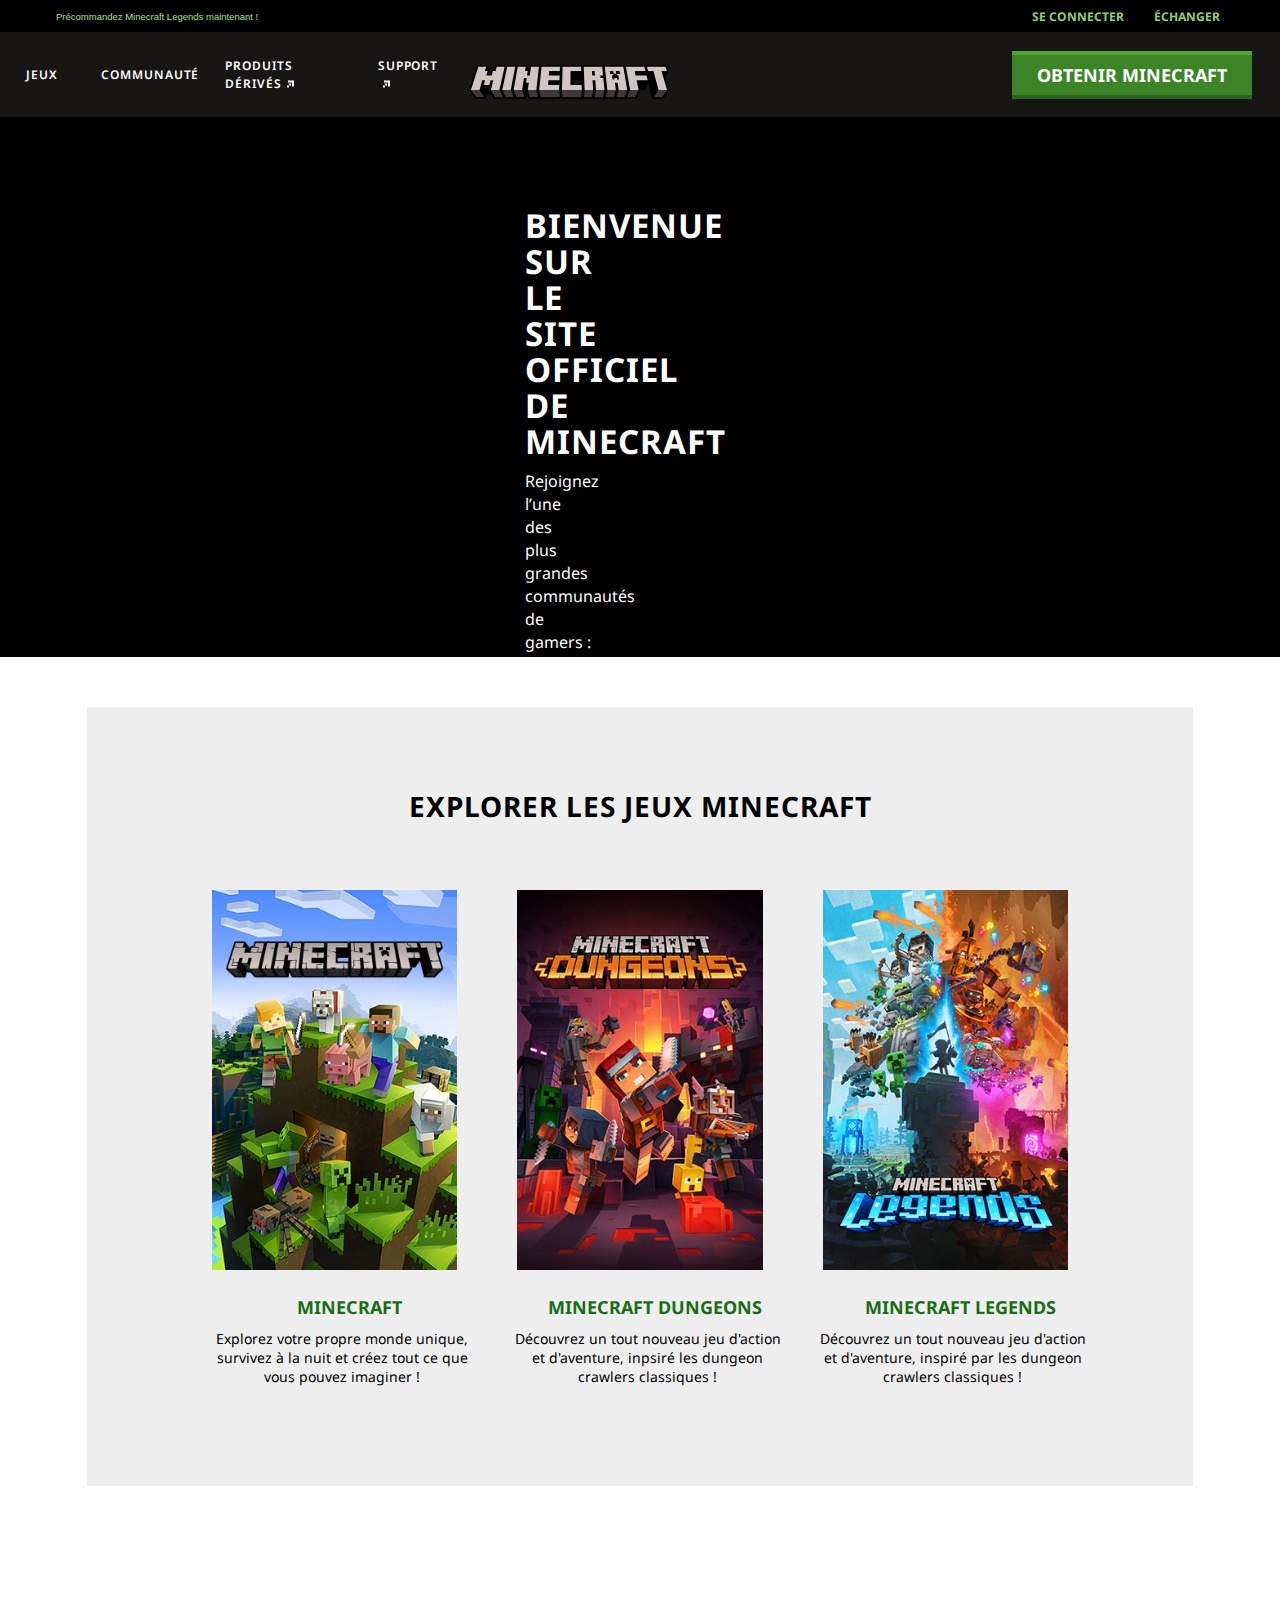
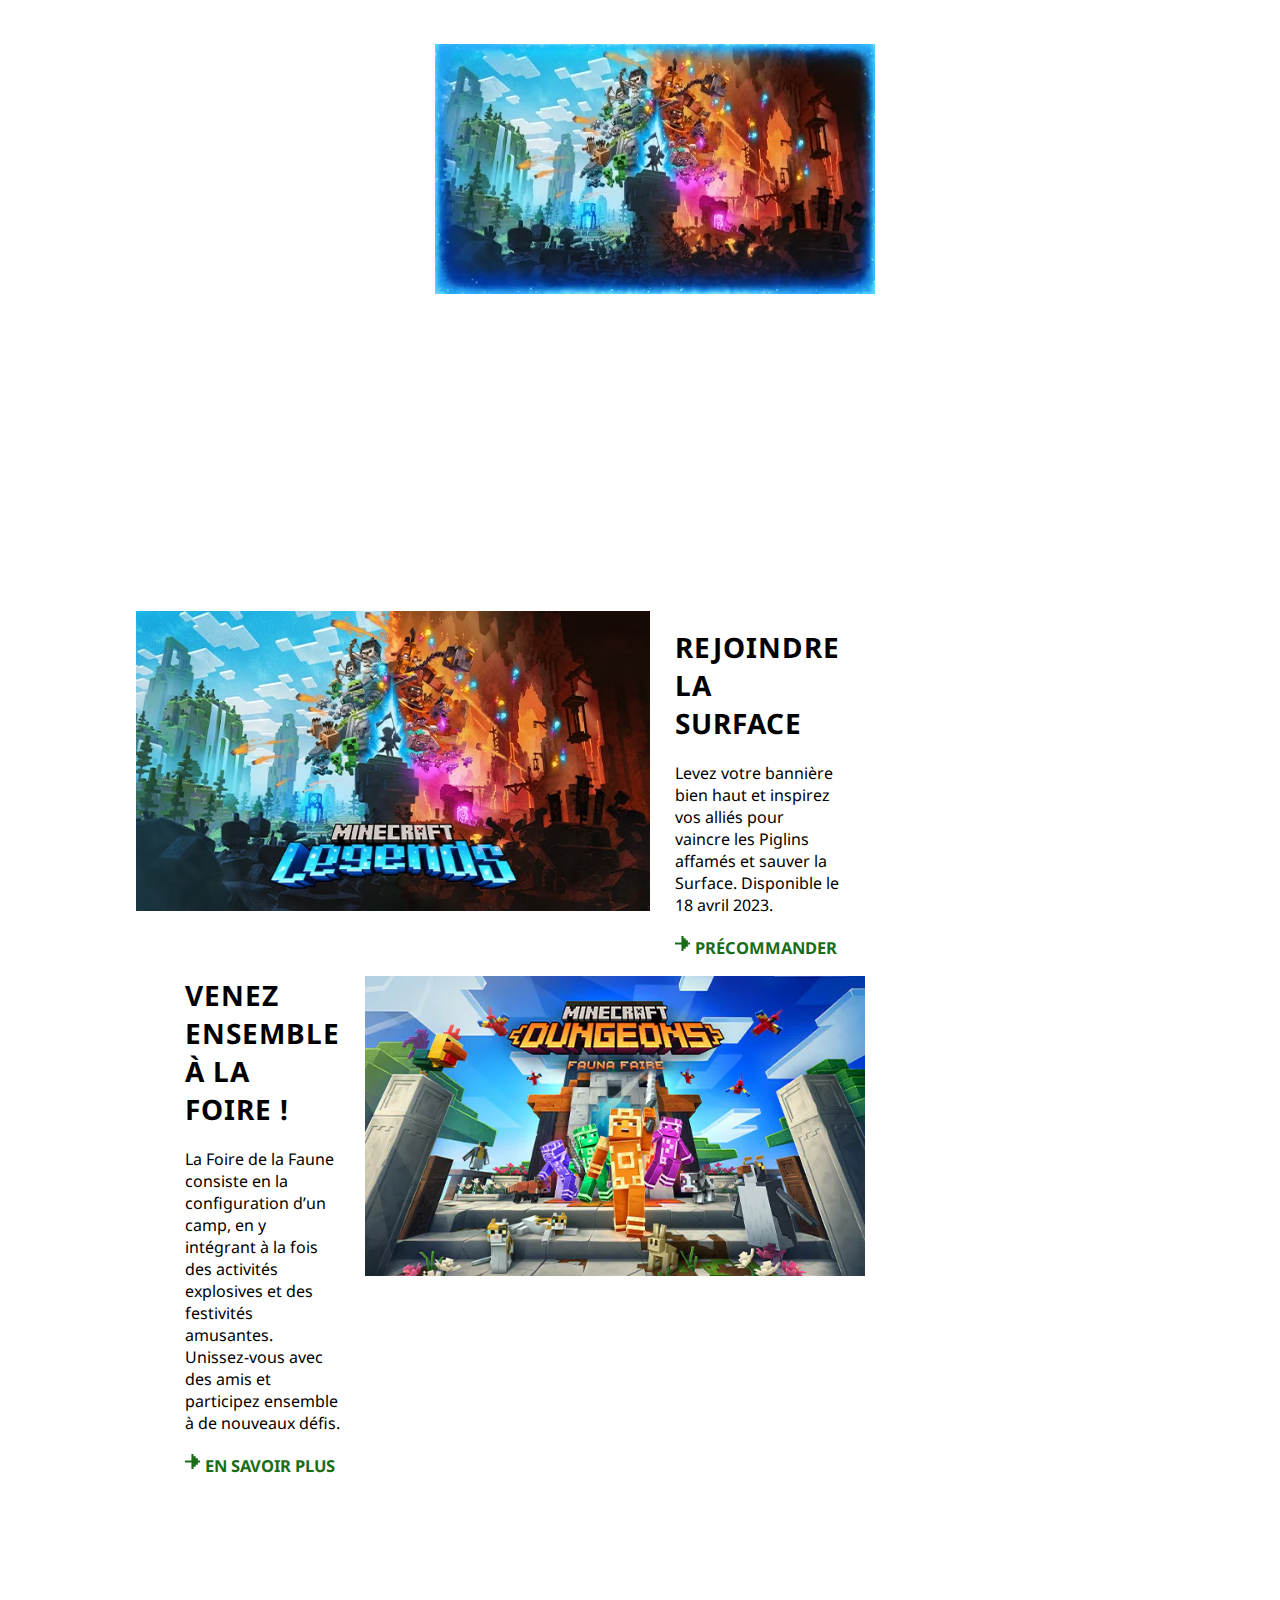
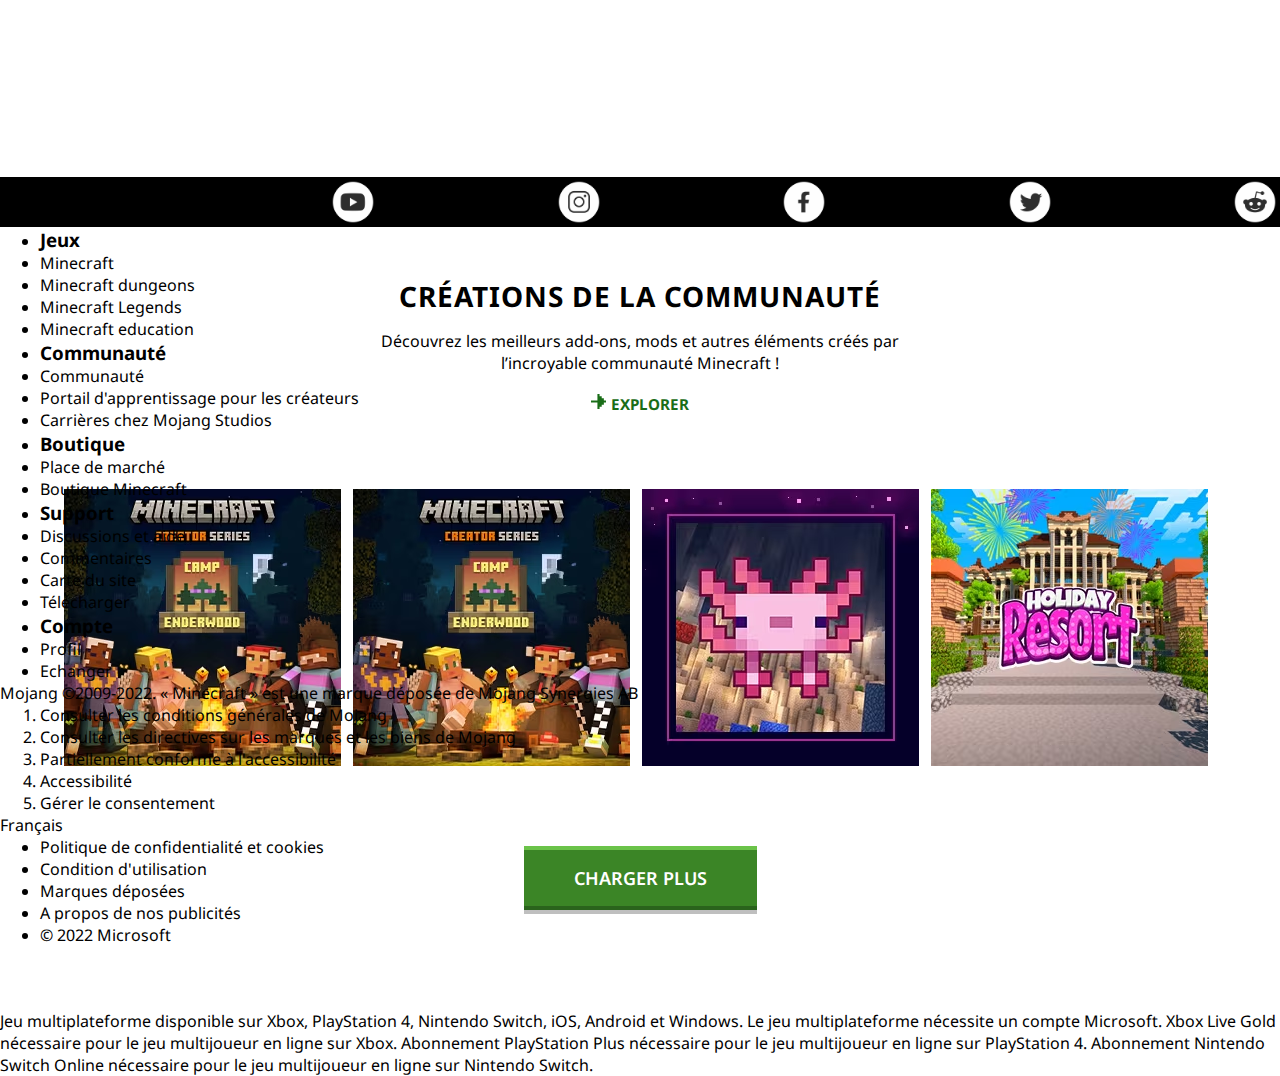
==== index.html @ 2c9afdef "setion5finish" ====
<!DOCTYPE html>

<html lang="fr">
    <head>
        <meta charset="utf-8">
        <meta http-equiv="X-UA-Compatible" content="IE=edge,chrome=1"/>
        <meta name="viewport" content="width=device-width, initial-scale=1">
        <title>Site officiel | Minecraft</title>
        <link href="index.css" rel="stylesheet">
        <link rel="preconnect" href="https://fonts.googleapis.com">
        <link rel="preconnect" href="https://fonts.gstatic.com" crossorigin>
        <link href="https://fonts.googleapis.com/css2?family=Noto+Sans:wght@400;500;600;700;800;900&display=swap" rel="stylesheet">
    </head>

    <body>
        <header>
            <div>
                <span><a href="https://www.minecraft.net/fr-fr/store/legends-standard-edition">Précommandez Minecraft Legends maintenant !</a></span>
                <ul>
                    <li><a href ="https://www.minecraft.net/fr-fr/login">se connecter</a></li>
                    <li><a href="https://www.minecraft.net/fr-fr/redeem">échanger</a></li>
                </ul>
            </div>

            <nav>
                <ul>
                    <li>jeux</li>
                    <li><a href="https://www.minecraft.net/fr-fr/community">communauté</a></li>
                    <li><a href="https://shop.minecraft.net/">produits dérivés<img alt="link_icon" src="icones_reseaux/nav-link-icon.svg"></a></li>
                    <li><a href="https://help.minecraft.net/">support<img alt="link_icon" src="icones_reseaux/nav-link-icon.svg"></a></li>
                </ul>

                <span><a href="https://www.minecraft.net/fr-fr"><img src="img site minecraft/logo_minecraft.svg" alt="Logo minecraft"></a></span>

                <div><a href="https://www.minecraft.net/fr-fr/get-minecraft"><button>obtenir minecraft</button></a></div>
            </nav>
        </header>


        <main>
            <section>
                <article>
                    <p><h1>bienvenue sur le site officiel de minecraft</h1>Rejoignez l’une des plus grandes communautés de gamers : tenez-vous au courant des dernières actualités et découvrez de nouveaux jeux ainsi que de nouveaux modes de jeu.</br> Commencez à construire votre propre monde sans plus attendre !</p>
                    <div><a href="https://www.minecraft.net/fr-fr/get-minecraft"><button>obtenir minecraft</button></a></div>
                </article>
            </section>

            <section>
                <article>
                    <h1>explorer les jeux minecraft</h1>
                    <span>
                        <div>
                            <a href="https://www.minecraft.net/fr-fr/about-minecraft"><img src="img site minecraft/Games_Subnav_Minecraft-300x465.jpg" alt="image minecraft"/>minecraft</a>
                            <p>Explorez votre propre monde unique, survivez à la nuit et créez tout ce que vous pouvez imaginer !</p>
                        </div>
                        <div>
                            <a href="https://www.minecraft.net/fr-fr/about-dungeons"><img src="img site minecraft/games_subnav_dungeona-300x465.jpg" alt="image minecraft dungeons"/>minecraft dungeons</a>
                            <p>Découvrez un tout nouveau jeu d'action et d'aventure, inpsiré les dungeon crawlers classiques !</p>
                        </div>
                        <div>
                            <a href="https://www.minecraft.net/fr-fr/about-legends"><img src="img site minecraft/MCL_Games_Subnav_Legends_300x465.webp" alt="image minecraft legend"/>minecraft legends</a>
                            <p>Découvrez un tout nouveau jeu d'action et d'aventure, inspiré par les dungeon crawlers classiques !</p>
                        </div>
                    </span>
                </article>
            </section>

            <section>
                <article>
                    <h1>nouvelles les plus récentes</h1>
                        <div>
                            <a href="https://www.minecraft.net/en-us/article/minecraft-legends-official-release-date"><span><img src="img site minecraft/MinecraftLegends.avif" alt="image minecraft legend"/></span>minecraft legends</br> official release date</a>
                            <p>Coming to multiple platforms on April 18</p>
                        </div>
                </article>
            </section>

            <section>
                <article>
                    <div>
                        <img src="img site minecraft/MC-Homepage_Media-Block-0_MC-Legends_600x360.avif" alt="image minecraft legend"/>
                        <span>
                            <h1>Rejoindre la surface</h1>
                            <p>Levez votre bannière bien haut et inspirez vos alliés pour vaincre les Piglins affamés et sauver la Surface. Disponible le 18 avril 2023.</p>
                            <a href="https://www.minecraft.net/store/legends-standard-edition"><img alt="link_arrow" src="img site minecraft/link-arrow.svg"><h2>Précommander</h2></a>
                        </span>
                    </div>
                    <div>
                        <span>
                            <h1>venez ensemble à la foire !</h1>
                            <p>La Foire de la Faune consiste en la configuration d’un camp, en y intégrant à la fois des activités explosives et des festivités amusantes. Unissez-vous avec des amis et participez ensemble à de nouveaux défis.</p>
                            <a href="https://www.minecraft.net/fr-fr/dungeons/seasonal-adventures/fauna-faire"><img alt="link_arrow" src="img site minecraft/link-arrow.svg"><h2>en savoir plus</h2></a> 
                        </span>
                        <img src="img site minecraft/foire_de_faune.webp" alt="image minecraft foire de faune"/>
                    </div>
                </article>
            </section>

            <section>
                <article>
                    <div>
                        <h1>créations de la communauté</h1>
                        <p>Découvrez les meilleurs add-ons, mods et autres éléments créés par</br> l’incroyable communauté Minecraft !</p>
                        <a href="https://www.minecraft.net/fr-fr/community"><img alt="link_arrow" src="img site minecraft/link-arrow.svg"><h3>explorer</h3></a>
                    </div>
                    <span>
                        <a href="https://www.minecraft.net/fr-fr/article/welcome-camp-enderwood"><img src="img site minecraft/Minecraft_Camp Enderwood_.net_277x277.avif" alt="image mineacraft camp enderwood"/></a>
                        <a href="https://www.minecraft.net/fr-fr/article/welcome-camp-enderwood"><img src="img site minecraft/Minecraft_Camp Enderwood_.net_277x277.avif" alt="image minecraft camp enderwood"/></a>
                        <a href="https://www.minecraft.net/fr-fr/article/java-realms-fighting-words"><img src="img site minecraft/java_realms_january23_277x277.avif" alt="image minecraft axolotl adventures"/></a>
                        <a href="https://www.minecraft.net/fr-fr/article/minecraft-preview-1-19-70-20"><img src="img site minecraft/holiday_resort.avif" alt="image minecraft preview 1.19.70.20"/></a>
                    </span>
                    <button>charger plus</button>
                    <p>Jeu multiplateforme disponible sur Xbox, PlayStation 4, Nintendo Switch, iOS, Android et Windows. Le jeu multiplateforme nécessite un compte Microsoft. Xbox Live Gold nécessaire pour le jeu multijoueur en ligne sur Xbox. Abonnement PlayStation Plus nécessaire pour le jeu multijoueur en ligne sur PlayStation 4. Abonnement Nintendo Switch Online nécessaire pour le jeu multijoueur en ligne sur Nintendo Switch.</p>
                </article>
            </section>
        </main>

        <footer>
            <section>
                <h3>suivre minecraft</h3>
                <a href="https://www.youtube.com/minecraft"><img src="icones_reseaux/youtube_logo_icon_189266.png" alt="icone youtube"></a>
                <a href="https://www.instagram.com/minecraft/"><img src="icones_reseaux/instagram_logo_icon_189247.png" alt="icone instagram"></a>
                <a href="https://www.facebook.com/minecraft/"><img src="icones_reseaux/facebook_logo_icon_189262.png" alt="icone facebook"></a>
                <a href="https://twitter.com/Minecraft"><img src="icones_reseaux/twitter_logo_icon_189259.png" alt="icone twitter"></a>
                <a href="https://www.reddit.com/r/Minecraft/"><img src="icones_reseaux/reddit_logo_icon_189265.png" alt="icone reddit"></a>
            </section>
            
        
            <section>
                <ul>
                    <li><h3>Jeux</h3></li>
                    <li>Minecraft</li>
                    <li>Minecraft dungeons</li>
                    <li>Minecraft Legends</li>
                    <li>Minecraft education</li>
                </ul>
                <ul>
                    <li><h3>Communauté</h3></li>
                    <li>Communauté</li>
                    <li>Portail d'apprentissage pour les créateurs</li>
                    <li>Carrières chez Mojang Studios</li>
                </ul>
                <ul>
                    <li><h3>Boutique</h3></li>
                    <li>Place de marché</li>
                    <li>Boutique Minecraft</li>
                </ul>
                <ul>
                    <li><h3>Support</h3></li>
                    <li>Discussions et aide</li>
                    <li>Commentaires</li>
                    <li>Carte du site</li>
                    <li>Télécharger</li>
                </ul>
                <ul>
                    <li><h3>Compte</h3></li>
                    <li>Profil</li>
                    <li>Echanger</li>
                </ul>

                <span>
                    <p>Mojang ©2009-2022. « Minecraft » est une marque déposée de Mojang Synergies AB</p>
                    <ol>
                        <li>Consulter les conditions générales de Mojang</li>
                        <li>Consulter les directives sur les marques et les biens de Mojang</li>
                        <li>Partiellement conforme à l'accessibilité</li>
                        <li>Accessibilité</li>
                        <li>Gérer le consentement</li>
                    </ol>
                </span>
            </section>

        
            <section>
                <p>Français</p>
                <ul>
                    <li>Politique de confidentialité et cookies</li>
                    <li>Condition d'utilisation</li>
                    <li>Marques déposées</li>
                </ul>
                <ul>
                    <li>A propos de nos publicités</li>
                    <li>© 2022 Microsoft</li>
                </ul>
            </section>

        </footer>
    </body>
</html>

<!--rajouter un favicon (petite image à coter du nom de la page)
police caractère Noto Sans meduim 500
-->
---- index.css ----
* {
    font-family: 'Noto Sans', sans-serif;
    margin: initial;
}

header {
    display: flex;
    flex-direction: column;
}

header > div {
    background-color: black;
    display:flex;
    flex-direction: row;
    justify-content: space-between;
    align-content: center;
    align-items: center;
    height: 32px;  /*de base c'est 35px voir 36.2778px*/
    /*position: fixed;*/
}

header > div > span, header > div > span > a {
    display: flex;
    justify-content: left;
    align-items: center;
    align-content: center;
    margin-left: 28px;
    color: #a0e081;
    text-decoration: none;
    font-size: 9.5px; /*de base c'est 11px */
    font-family: Helvetica Neue ,Helvetica,Arial,sans-serif;
    font-weight: 400;
    letter-spacing: 1.5;
    line-height: initial;
}

header > div > span:hover, header > div > span > a:hover {
    color: white;
    text-decoration: underline;
}

header > div > ul,  header > div > ul > li a {
    color: #93cd76;
    list-style-type: none;
    text-transform: uppercase;
    align-content: center;
    align-items: center;
    display:flex;
    flex-direction: row;
    justify-content: space-between;
    height: 30px;
    padding-right: 30px;
    font-size: .75rem;
    font-weight: 700;
    text-decoration: none;
}

header > div > ul:hover,  header > div > ul > li a:hover {
    color: white
}

header > div > ul > li > a:visited {
    color: #93cd76;
} 



header > nav {
    background-color:#171615;
    display: flex;
    flex-direction: row;
    justify-content: space-between;
    height: 85px;
} 

/*header > nav, header > nav > ul > li, header > nav > span, header > nav > a {      
    position: sticky;
    top: 0px;
    left: 0px;
    right: 0px;

}  */

header > nav > ul, header > nav > ul > li {
    color:white;
    list-style-type: none;
    text-transform: uppercase;
    text-decoration: none;
    display: flex;
    justify-content: flex-start;
    align-items: center;
    align-content: center;
    flex-wrap: nowrap;
    padding-right: 13px;
    padding-left: 13px;
    font-size: 12px;
    font-weight: 600;
    letter-spacing: 0.96px;
    line-height: 18px;
}

header > nav > ul > li > a > img {
    margin-left: 5px;
}

header > nav > ul > li > a,  header > nav > ul > li > a:visited {
    text-decoration: none;
    color: white;
}

header > nav > ul >li:first-of-type {
    padding-right: 30px;
}

header > nav > span > a > img {
    width: 200px;              
    height: 100px;
    display: flex;
    justify-content: center;
    align-items: center;
    align-content: center;
    padding-right: 330px;
}  

header > nav > div {
    color: white ;
    display: flex;
    align-items: center;
    align-content: center;
    justify-content: flex-end;
    text-decoration: none;
    padding-right: 13px;
    padding-left: 13px;
}

header > nav > div > a  {
    text-decoration: none;
}

header > nav > div > a > button {
    display: flex;
    justify-content: center;
    align-items: center;
    text-align: center;
    white-space: nowrap;
    background-color: #3c8527;
    box-shadow: inset 0 4px #52a535, inset 0 -4px #2a631c;
    height: 3rem;
    width: 15rem;
    border: 0px;
    margin-right: 15px;
    color: white;
    text-transform: uppercase;
    font-weight: 700;
    font-size: 18px;
    line-height: 1.25rem;
}

header > nav > div > a > button:hover {
    background-color: #2a641c;
    cursor: pointer;
}

header > nav > div > a:visited {
    color: white;
    text-decoration: none;
} 





main > section:nth-of-type(1) {
    background-image: url(https://www.minecraft.net/content/dam/minecraft/home/home-hero-1200x600.jpg);
    background-position: top;
    background-repeat: no-repeat;  
    background-color: black;
    background-size: 1080px;   
    height: 540px;
    display: flex;
    flex-direction: column;
    justify-content: flex-start;
    align-content: center;
    text-align: left;
    color: white;
}

main > section:nth-of-type(1) > article > h1 {
    text-transform: uppercase;
    font-size: 33px;    /*de base 36px*/
    font-weight: 700;
    line-height: 36px;    /*de base 35 px*/
    padding-bottom: 10px;  /*de base 15px */
    letter-spacing: 1px;
}

main > section:nth-of-type(1) > article > p {
    color: white;
    font-size: 18px;
    padding-bottom: 13px; /*de base 20 */
}

main > section:nth-of-type(1) > article > div {
    text-decoration: none;
    padding-top: 30px;
    color: white;
} 

main > section:nth-of-type(1) > article > div > a > button, main > section:nth-of-type(5) > article > button {
    background-color: #3b8526;
    box-shadow: inset 0 4px #6bc349, inset 0 -4px #2a631c, 0 4px rgb(0 0 0 / 25%); 
    color: white;
    border: 0;
    text-transform: uppercase;
    font-size: large;
    font-weight: 600;
    line-height: 3;
    padding: 5px 50px;
}

main > section:nth-of-type(1) > article > div > a > button:hover, main > section:nth-of-type(5) > article > button:hover {
    background-color: #171615;
    transition: all .25s, opacity .75s .5s;
    box-shadow: inset 0 0 0 2px #1157be;
    /*border: outset 1.5px white;*/
    background-image: linear-gradient(#3d3938,#171615);
    cursor: pointer;
}

main > section:nth-of-type(1) > article > div > a:visited, main > section:nth-of-type(1) > article > div > a > button:visited, main > section:nth-of-type(5) > article > button, main > section:nth-of-type(5) > article > button:visited {
    color: white;
    text-decoration: none;
}






main > section:nth-of-type(2) {
    background-image: url(https://www.minecraft.net/content/dam/minecraft/backgrounds/bg-wool-dark.png);
    background-repeat: repeat;
    padding: 50px 250px 0px 250px;
    display: flex;
    justify-content: center;
}

main > section:nth-of-type(2) > article {
    background-color: #eee;
    display: flex;
    flex-direction: column;
    justify-content: center;
    align-items: center;
    align-content: center;
    padding: 80px 50px 55px 50px;
    width: 1050px;
}

main > section:nth-of-type(2) > article > h1 {
    display: flex;
    justify-content: flex-start;
    text-transform: uppercase;
    align-items: flex-start;
    font-size: 28px;
    font-weight: 700;
    letter-spacing: 1px;
} 

main > section:nth-of-type(2) > article > span > div > a {
    padding-top: 20px;
    padding-left: 30px;
    text-transform: uppercase;
    font-size: 18px;
    font-weight: 700;
    color: #196d17;
    display: flex;
    flex-direction: column;
    text-align: center;
    text-decoration: none;
    justify-content: center;
}

main > section:nth-of-type(2) > article > span > div > a:hover {
    color: black;
}

main > section:nth-of-type(2) > article > span > div > a:visited {
    text-decoration: none;
}





main > section:nth-of-type(3) {
    background-image: url(https://www.minecraft.net/content/dam/minecraft/backgrounds/bg-wool-dark.png);
    background-repeat: repeat;
    height: 575px;
}           

main > section:nth-of-type(3) > article {
    display: flex;
    flex-direction: column;
    justify-content: center;
    align-items: center;
    align-content: center;
    padding-top: 50px
}

main > section:nth-of-type(3) > article > h1 {
    display: flex;
    justify-content: center;
    text-transform: uppercase;
    align-items: center;
    font-size: 28px;
    font-weight: 700;
    letter-spacing: 1px;
    color: white;
    padding-bottom: 50px;
}

main > section:nth-of-type(3) > article > div > a > img {
    padding-bottom: 25px;
    padding-right: 30px;
} 

main > section:nth-of-type(3) > article > div > p {
    font-size: 20px;
    text-align: center;
    padding-right: 10px;
    padding-left: 25px;
    padding-top: 10px;
    color: white;
}

main > section:nth-of-type(3) > article > div > a {
    padding-top: 20px;
    padding-left: 30px;
    text-transform: uppercase;
    font-size: 18px;
    font-weight: 700;
    color: white;
    display: flex;
    flex-direction: column;
    text-align: center;
    text-decoration: none;
    justify-content: center;
}

main > section:nth-of-type(3) > article > div > a > span > img:hover {
    border: solid 3px #2a631c;
    /*toujours le problème de la bordure qu ibouge l'image*/

} 






main > section:nth-of-type(4) {
    background-image: url(https://www.minecraft.net/etc.clientlibs/minecraft/clientlibs/main/resources/img/feature-content/trans-top-darkwool.png), url(https://www.minecraft.net/etc.clientlibs/minecraft/clientlibs/main/resources/img/feature-content/trans-bottom-darkwool.png), url(https://www.minecraft.net/etc.clientlibs/minecraft/clientlibs/main/resources/img/feature-content/bg-wool-light.png);
    background-repeat: repeat-x, repeat-x, repeat;
    background-position: top, bottom, top;  
    padding: 150px 300px 150px 300px; 
}

main > section:nth-of-type(4) > article {
    display: flex;
    flex-direction: column;
    justify-content: center;
    padding-left: 115px;
    padding-right: 115px;
}

main > section:nth-of-type(4) > article > div {
    display: flex;
    flex-direction: row;
    justify-content: flex-end;
    align-content: center;
}

main > section:nth-of-type(4) > article > div > img {
    height: 300px;
    padding-bottom: 65px;
}

main > section:nth-of-type(4) > article > div > span {
    display: flex;
    flex-direction: column;
    justify-content: center;
    align-content: center;
    padding-right: 25px;
    padding-left: 25px;
}

main >section:nth-of-type(4) > article > div > span > h1 {
    font-size: 28px;
    font-weight: 700;
    letter-spacing: 1px;
    text-transform: uppercase;
    padding-bottom: 20px;
}

main > section:nth-of-type(4) > article > div > span > a, main > section:nth-of-type(4) > article > div > span > a:visited {
    text-transform: uppercase;
    font-size: 11px;
    font-weight: 700;
    color: #196d17;
    padding-top: 20px;
    text-decoration: none;
    display: flex;
    flex-wrap: nowrap;
}

main > section:nth-of-type(4) > article > div > span > a > img {
    height: 15px;
    margin-right: 5px;
}






main > section:nth-of-type(5) {
    background-image: url(https://www.minecraft.net/content/dam/minecraft/backgrounds/bg-wool-dark.png);
    background-repeat: repeat-x;
    background-position: top;
    height: 150px;
}

main > section:nth-of-type(5) > article, main > section:nth-of-type(5) > article > div {
    padding-top: 100px;
    display: flex;
    flex-direction: column;
    justify-content: center;
    align-items: center;
    align-content: center;
}

main > section:nth-of-type(5) > article > div > h1 {
    font-size: 28px;
    font-weight: 700;
    letter-spacing: 1px;
    text-transform: uppercase;
    padding-bottom: 15px;
    padding-top: 50px;
}

main > section:nth-of-type(5) > article > div > p {
    display: flex;
    flex-wrap: wrap;
    justify-content: center;
    text-align: center;
}

main > section:nth-of-type(5) > article > div > a > img {
    height: 15px;
    margin-right: 5px;
}

main > section:nth-of-type(5) > article > div > a, main > section:nth-of-type(4) > article > div > span > a:visited {
    text-transform: uppercase;
    font-size: 13px;
    font-weight: 700;
    color: #196d17;
    padding-top: 20px;
    text-decoration: none;
    display: flex;
    flex-wrap: nowrap;
    padding-bottom: 75px;
}

main > section:nth-of-type(5) > article > span > a, main > section:nth-of-type(5) > article > span > a > img {
    padding-right: 4px;
    padding-bottom: 75px;
}

main > section:nth-of-type(5) > article > p {
    padding-top: 100px;
}






footer {
    display: flex;
    flex-direction: column;
    justify-content: flex-end;
    position: relative;
    top: 0;
    bottom: 0;
    left: 0;
}

footer > section:nth-of-type(1) {
    background-color: black;
    display:flex;
    flex-direction: row;
    justify-content: space-between;
    align-content: center;
    align-items: center;
    height: 50px;
}


footer > section:nth-of-type(1) > a, footer > section:nth-of-type(1) > a > img {
    height: 50px;
}


@media screen {
    main > section:nth-of-type(1) > article {
        padding: 78px 925px 50px 525px;   /*remettre à l'afpa padding-right 980px padding-left450*/
        line-height: 23px;  /*de base 26px interline du paragraphe*/
    }
}

@media (max-width: 960px) {
    main > section:nth-of-type(1) > article { /*demi-écran pc*/
        padding: 85px 200px 50px 80px;
        line-height: 23px;  /*de base 26px interline du paragraphe*/
    }
}

@media screen {
    main > section:nth-of-type(2) > article > span {
        display: flex;
        flex-direction: row;
        flex-wrap: nowrap;
        align-content: center;
        align-items: baseline;
        padding: 45px
    }
    main > section:nth-of-type(2) > article > span > div > a > img {
        height: 380px;
        width: auto;
        padding-bottom: 25px;
        padding-right: 30px;
    } 
    main > section:nth-of-type(2) > article > span > div > p {
        font-size: 14px;
        text-align: center;
        padding-right: 10px;
        padding-left: 25px;
        padding-top: 10px;
    }
    
    /*main > section:nth-of-type(2) > article > span > div > a > img:hover {    effet de zoom avec bordure verte au passage de souris (que en screen)
        box-shadow: inset 0 0 0 2px #1157be;
    } */
}

@media (max-width: 960px) {
    main > section:nth-of-type(2) > article > span > div:nth-of-type(3) {
        display: none;
    }
    main > section:nth-of-type(2) > article > span {
        display: flex;
        flex-direction: row;
        flex-wrap: nowrap;
        align-content: center;
        align-items: baseline;
        padding: 45px
    }
    main > section:nth-of-type(2) > article > span > div > a > img {
        height: 350px;
        width: auto;
        padding-bottom: 25px;
        padding-right: 30px;
    }   
    main > section:nth-of-type(2) > article > span > div:not() > p {
        font-size: 14px;
        text-align: center;
        padding-right: 10px;
        padding-left: 25px;
        padding-top: 10px;
    }
    main > section:nth-of-type(2) > article > span > div > a {
        padding-top: 20px;
        padding-left: 30px;
        text-transform: uppercase;
        font-size: 18px;
        font-weight: 700;
        color: #196d17;
        display: flex;
        flex-direction: column;
        text-align: center;
        text-decoration: none;
        justify-content: center;
    }
}
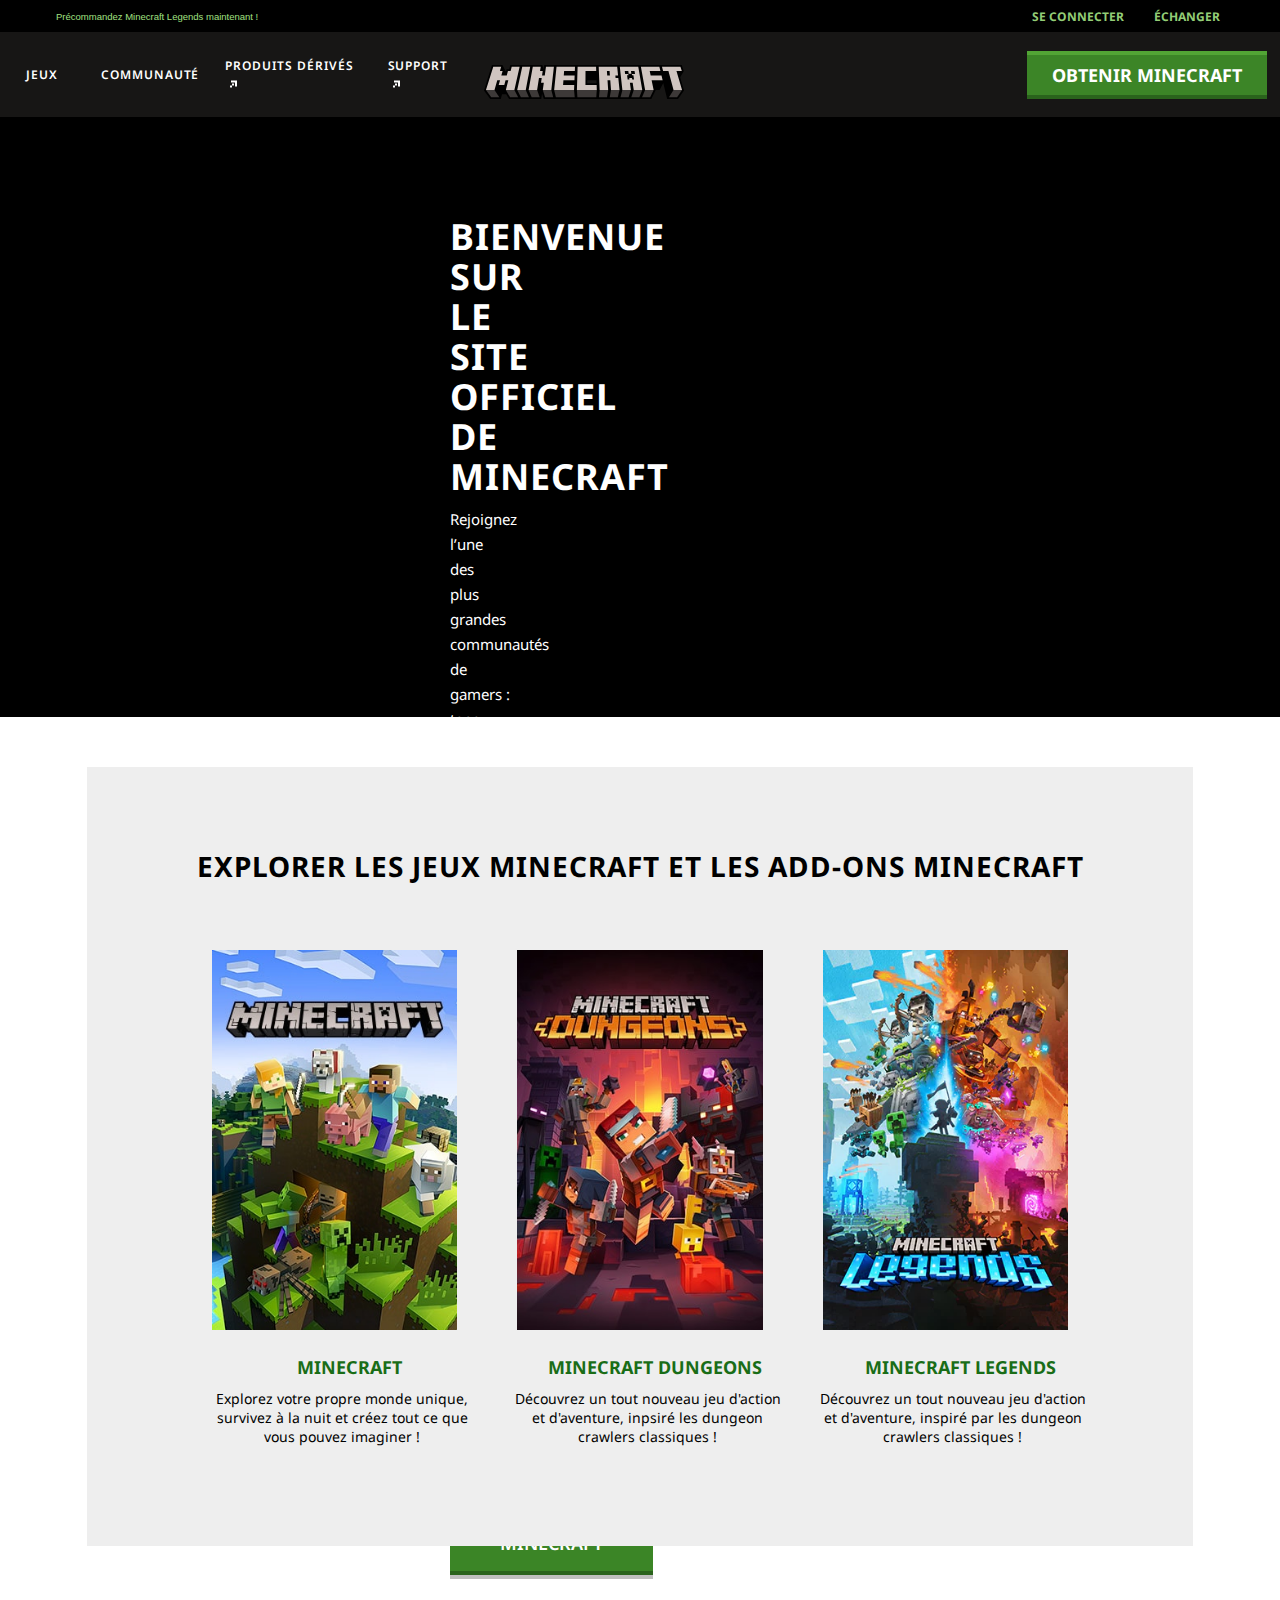
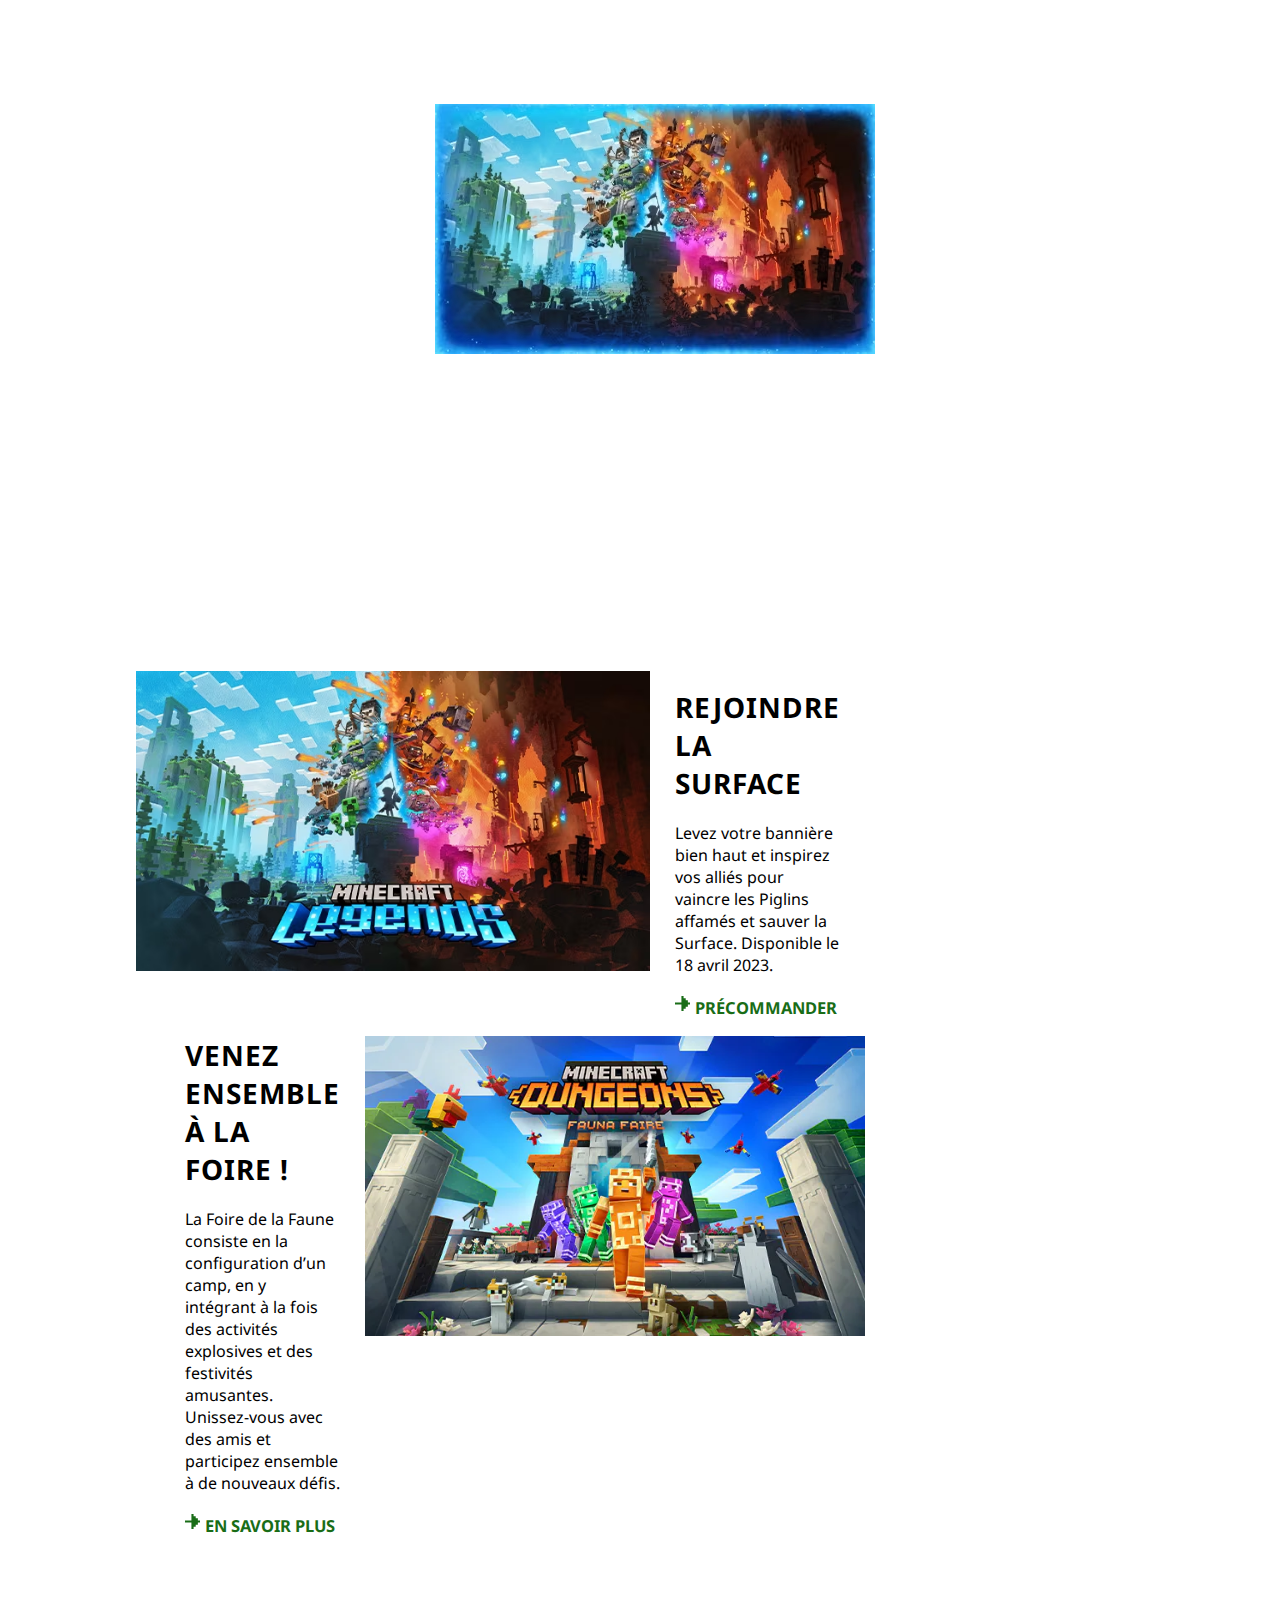
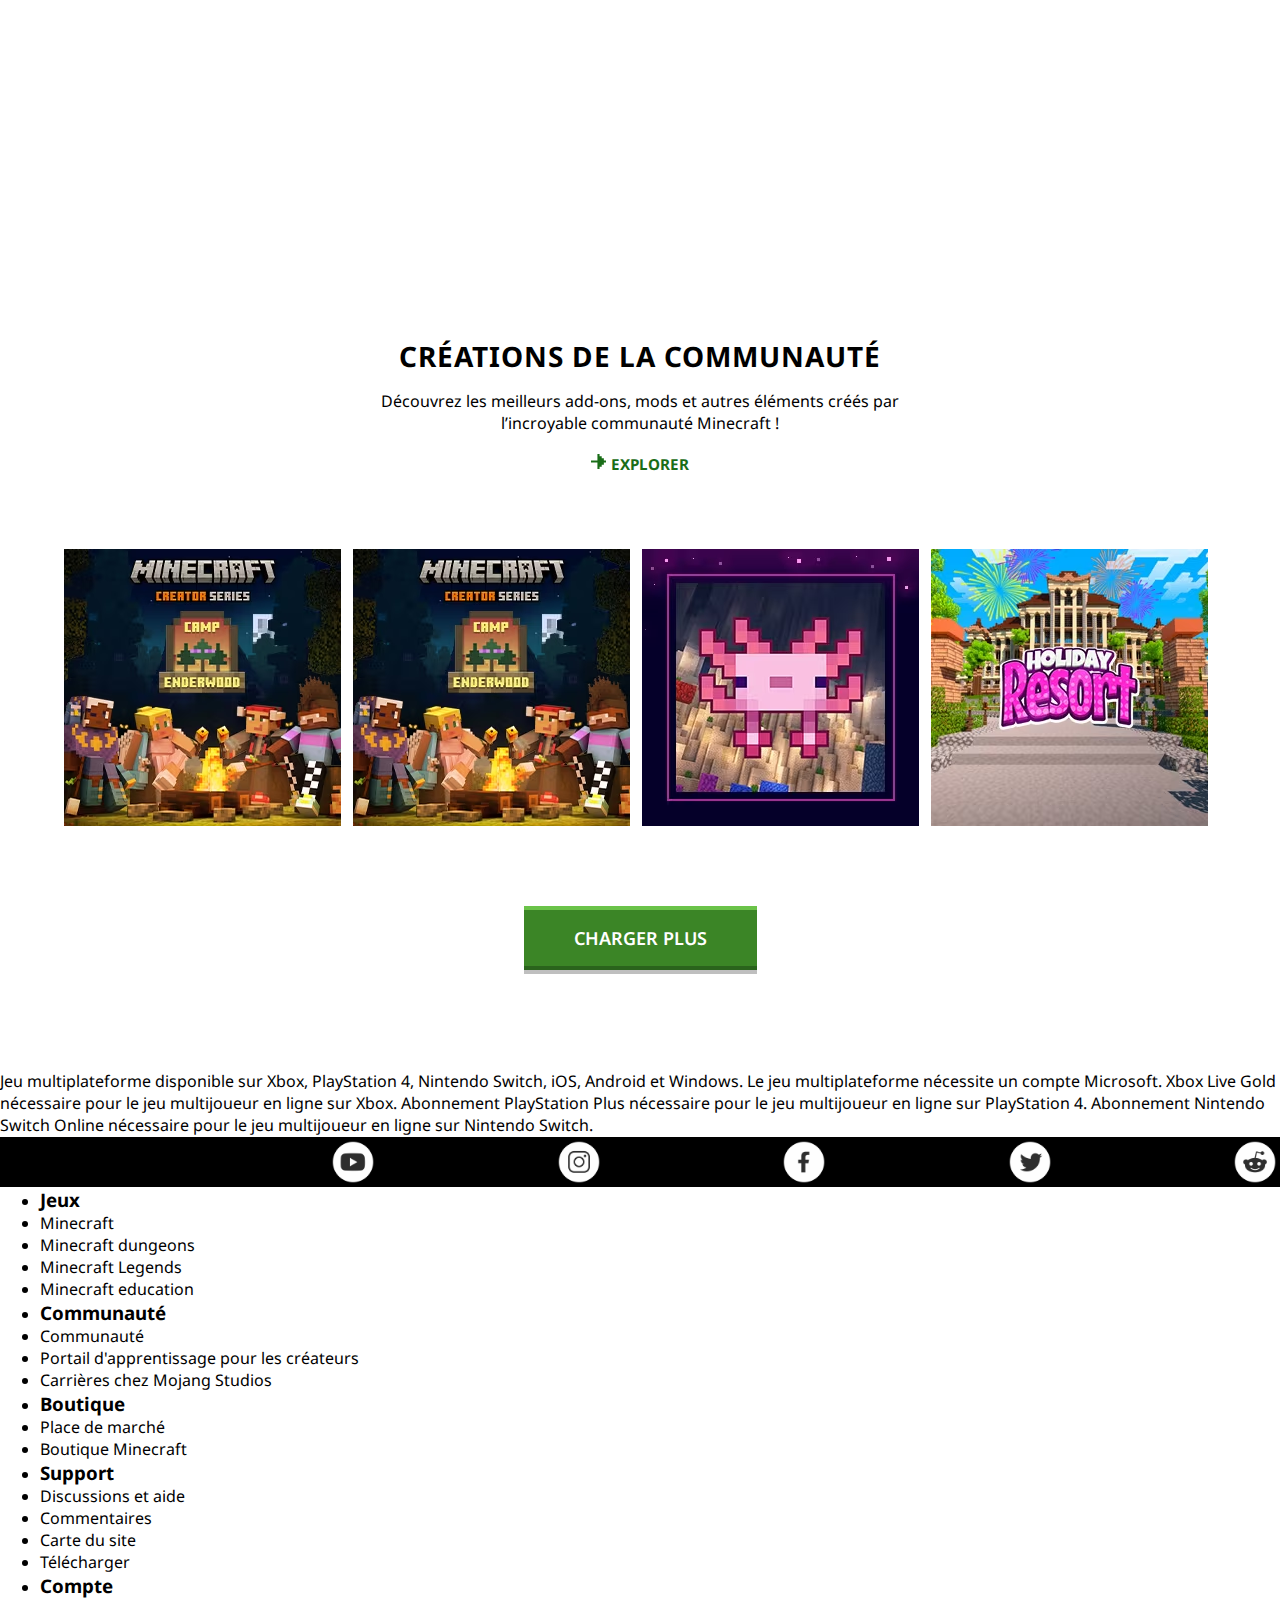
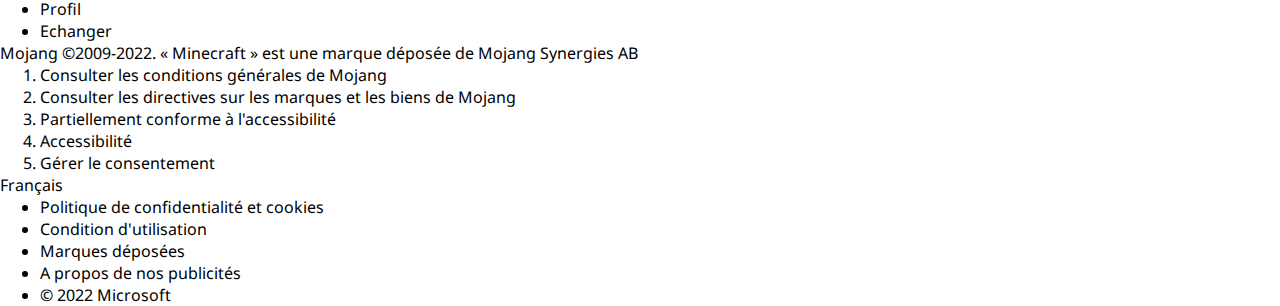
==== commit 072f3bac: "crepes" ====
--- a/index.html
+++ b/index.html
@@ -40,14 +40,14 @@
         <main>
             <section>
                 <article>
-                    <p><h1>bienvenue sur le site officiel de minecraft</h1>Rejoignez l’une des plus grandes communautés de gamers : tenez-vous au courant des dernières actualités et découvrez de nouveaux jeux ainsi que de nouveaux modes de jeu.</br> Commencez à construire votre propre monde sans plus attendre !</p>
+                    <h1>bienvenue sur le site officiel de minecraft</h1><p>Rejoignez l’une des plus grandes communautés de gamers : tenez-vous au courant des dernières actualités et découvrez de nouveaux jeux ainsi que de nouveaux modes de jeu.</br> Commencez à construire votre propre monde sans plus attendre !</p>
                     <div><a href="https://www.minecraft.net/fr-fr/get-minecraft"><button>obtenir minecraft</button></a></div>
                 </article>
             </section>
 
             <section>
                 <article>
-                    <h1>explorer les jeux minecraft</h1>
+                    <h1>explorer les jeux minecraft ET LES ADD-ONS MINECRAFT</h1>
                     <span>
                         <div>
                             <a href="https://www.minecraft.net/fr-fr/about-minecraft"><img src="img site minecraft/Games_Subnav_Minecraft-300x465.jpg" alt="image minecraft"/>minecraft</a>
--- a/index.css
+++ b/index.css
@@ -148,7 +148,7 @@
     height: 3rem;
     width: 15rem;
     border: 0px;
-    margin-right: 15px;
+    -right: 15px;
     color: white;
     text-transform: uppercase;
     font-weight: 700;
@@ -175,8 +175,8 @@
     background-position: top;
     background-repeat: no-repeat;  
     background-color: black;
-    background-size: 1080px;   
-    height: 540px;
+    background-size: 1200px;   
+    height: 600px;
     display: flex;
     flex-direction: column;
     justify-content: flex-start;
@@ -185,19 +185,25 @@
     color: white;
 }
 
+main > section:nth-of-type(1) > article {
+    padding: 100px 900px 50px 450px;   /*remettre à l'afpa padding-right 980px padding-left450*/
+    line-height: 23px;  /*de base 26px interline du paragraphe*/
+}
+
 main > section:nth-of-type(1) > article > h1 {
     text-transform: uppercase;
-    font-size: 33px;    /*de base 36px*/
-    font-weight: 700;
-    line-height: 36px;    /*de base 35 px*/
+    font-size: 36px;    /*de base 36px*/
+    font-weight: 700;
+    line-height: 40px;    /*de base 35 px*/
     padding-bottom: 10px;  /*de base 15px */
     letter-spacing: 1px;
 }
 
-main > section:nth-of-type(1) > article > p {
-    color: white;
-    font-size: 18px;
-    padding-bottom: 13px; /*de base 20 */
+main > section:nth-of-type(1) > article > p:not(main > section:nth-of-type(1) > article > h1) {
+    color: white;
+    font-size: 15px;
+    padding-bottom: 20px; /*de base 20 */
+    line-height: 25px;
 }
 
 main > section:nth-of-type(1) > article > div {
@@ -491,7 +497,7 @@
     flex-direction: column;
     justify-content: flex-end;
     position: relative;
-    top: 0;
+    top: 900px;
     bottom: 0;
     left: 0;
 }
@@ -512,12 +518,12 @@
 }
 
 
-@media screen {
+/*@media screen {
     main > section:nth-of-type(1) > article {
-        padding: 78px 925px 50px 525px;   /*remettre à l'afpa padding-right 980px padding-left450*/
-        line-height: 23px;  /*de base 26px interline du paragraphe*/
-    }
-}
+        padding: 78px 980px 50px 450px;   /*remettre à l'afpa padding-right 980px padding-left450
+        line-height: 23px;  /*de base 26px interline du paragraphe
+    }
+}*/
 
 @media (max-width: 960px) {
     main > section:nth-of-type(1) > article { /*demi-écran pc*/
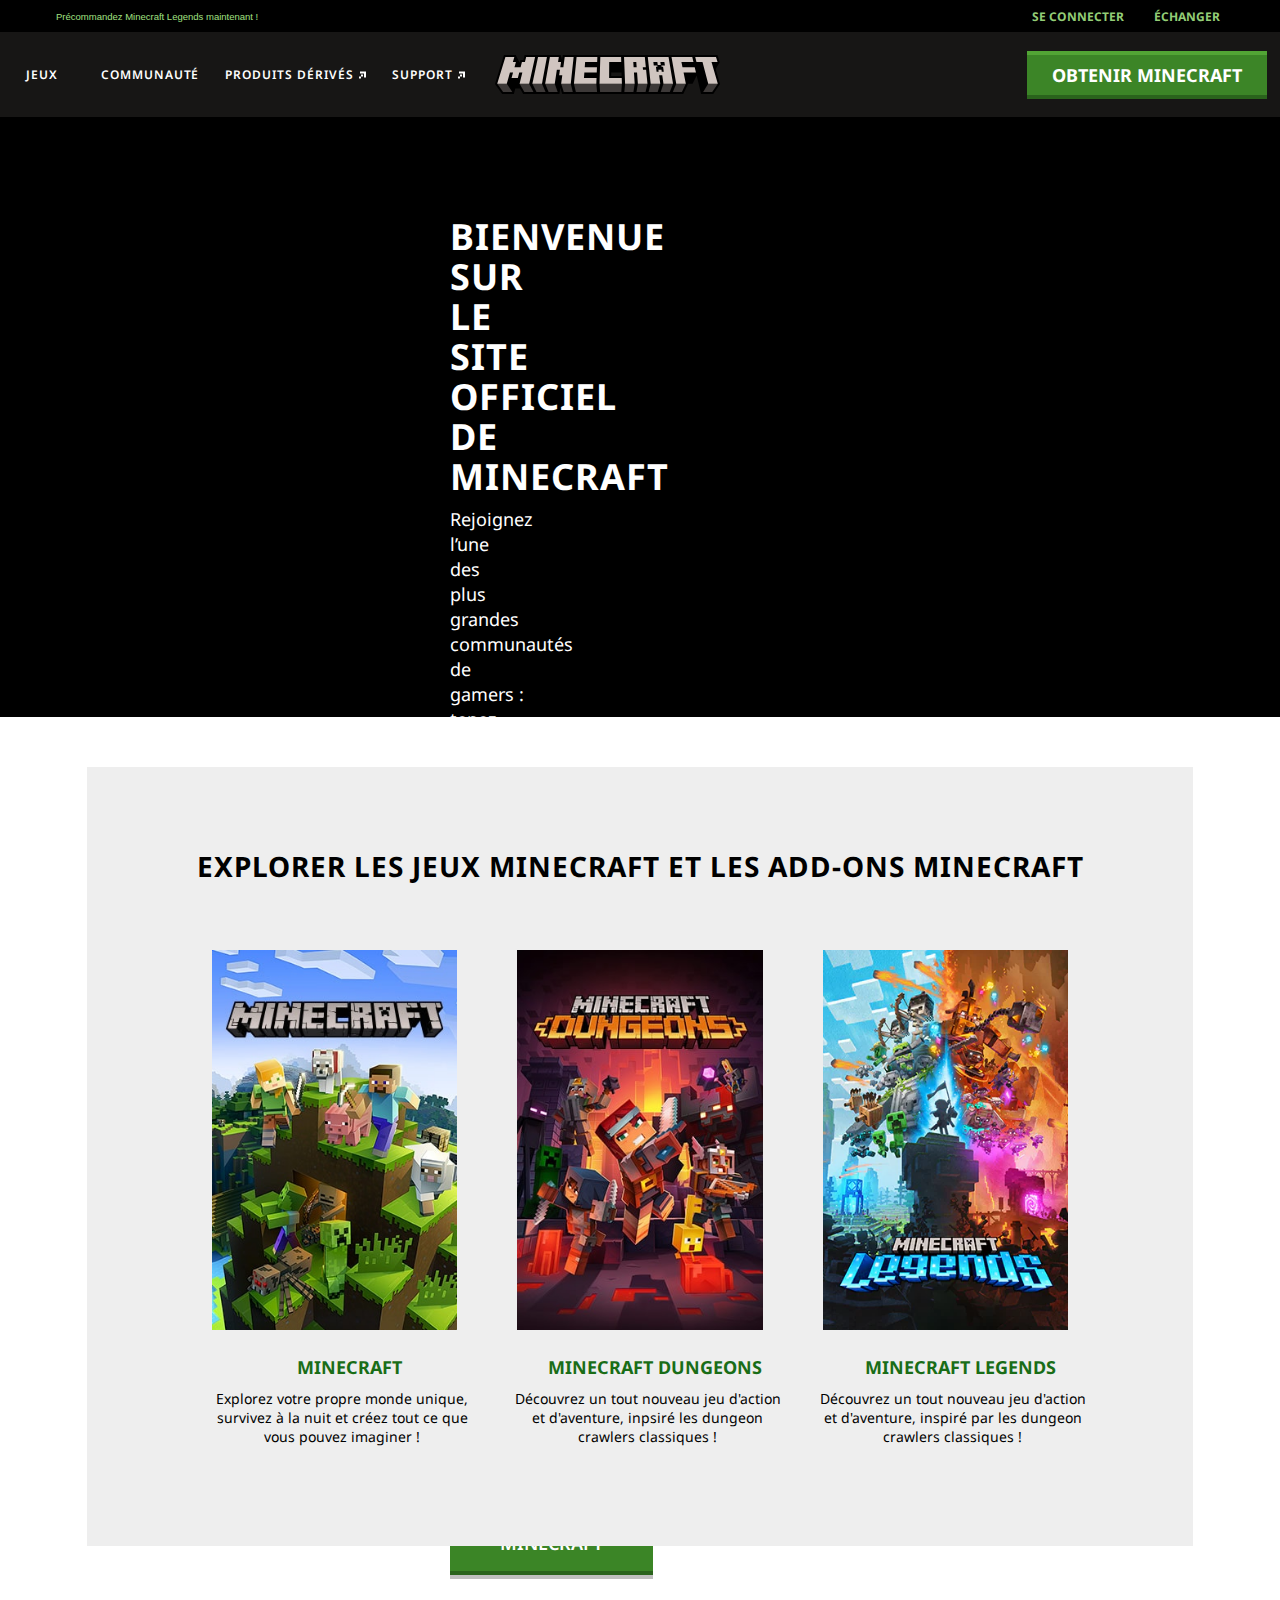
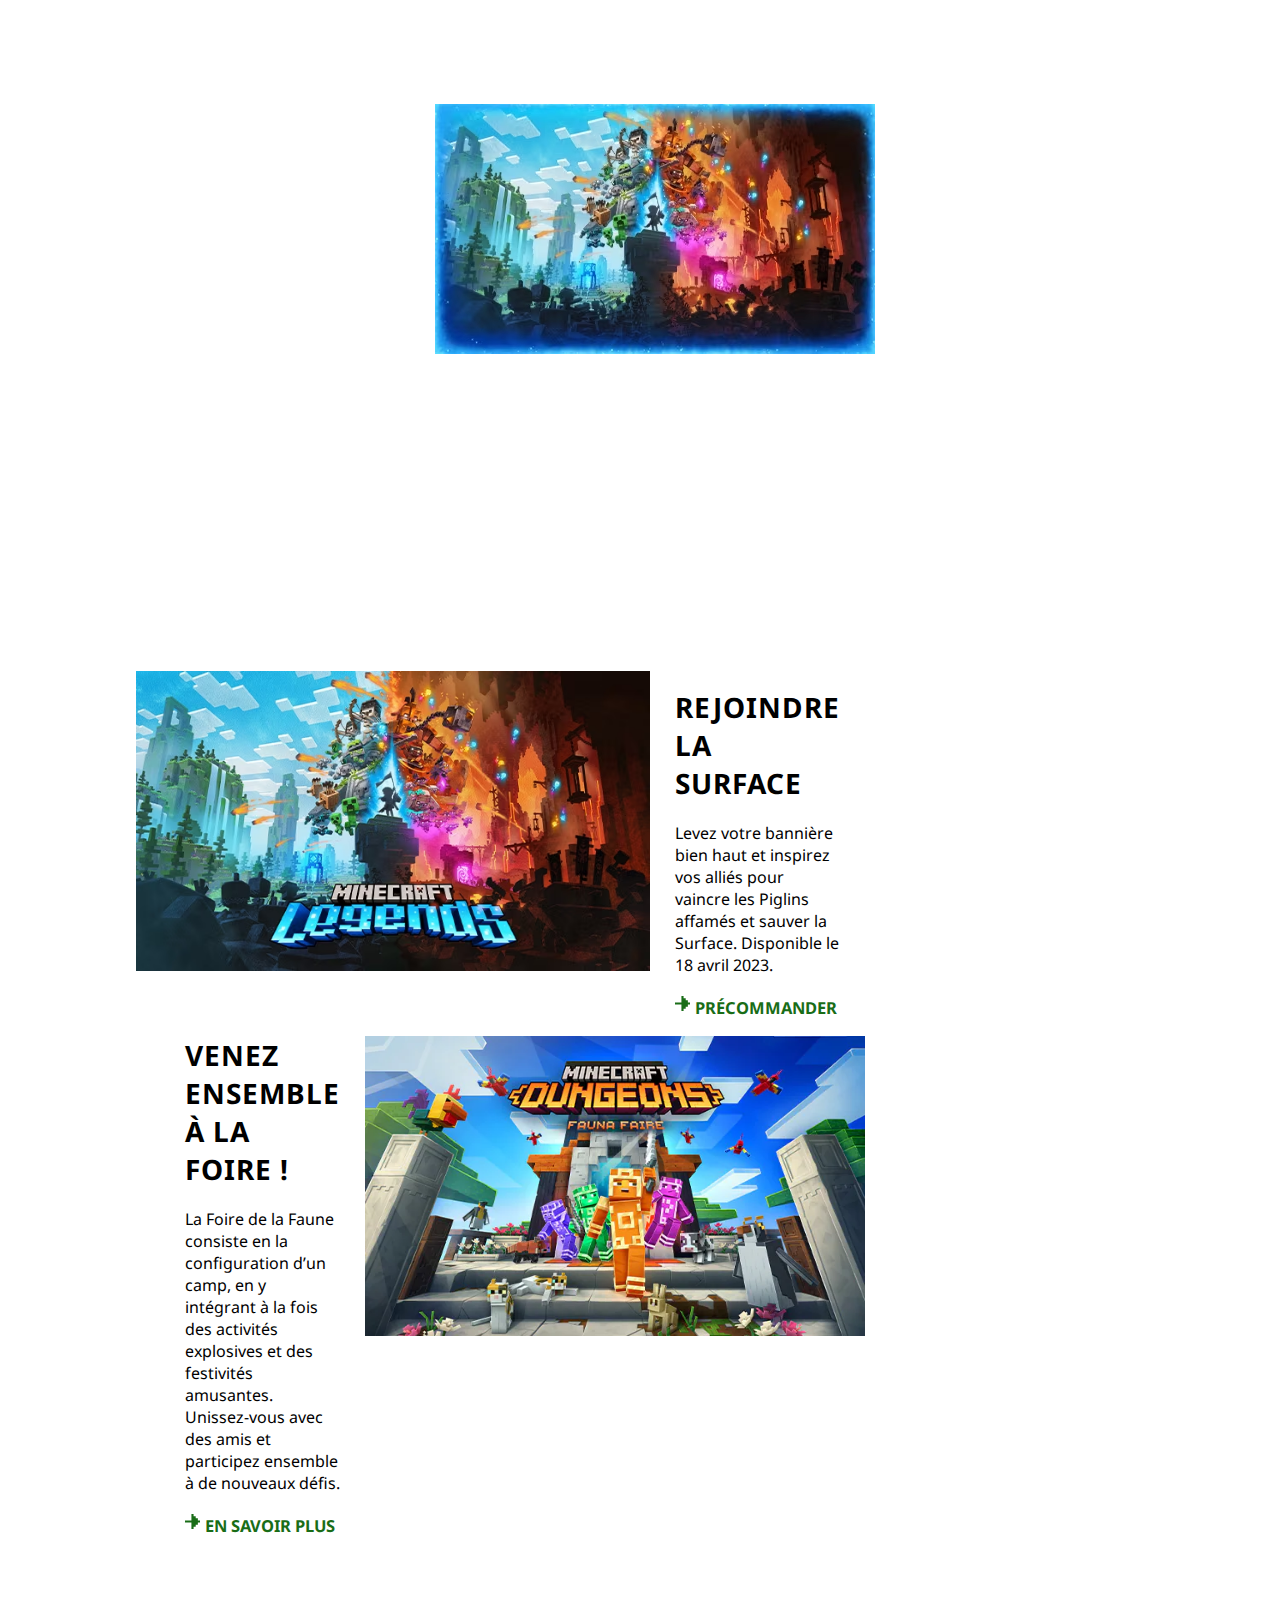
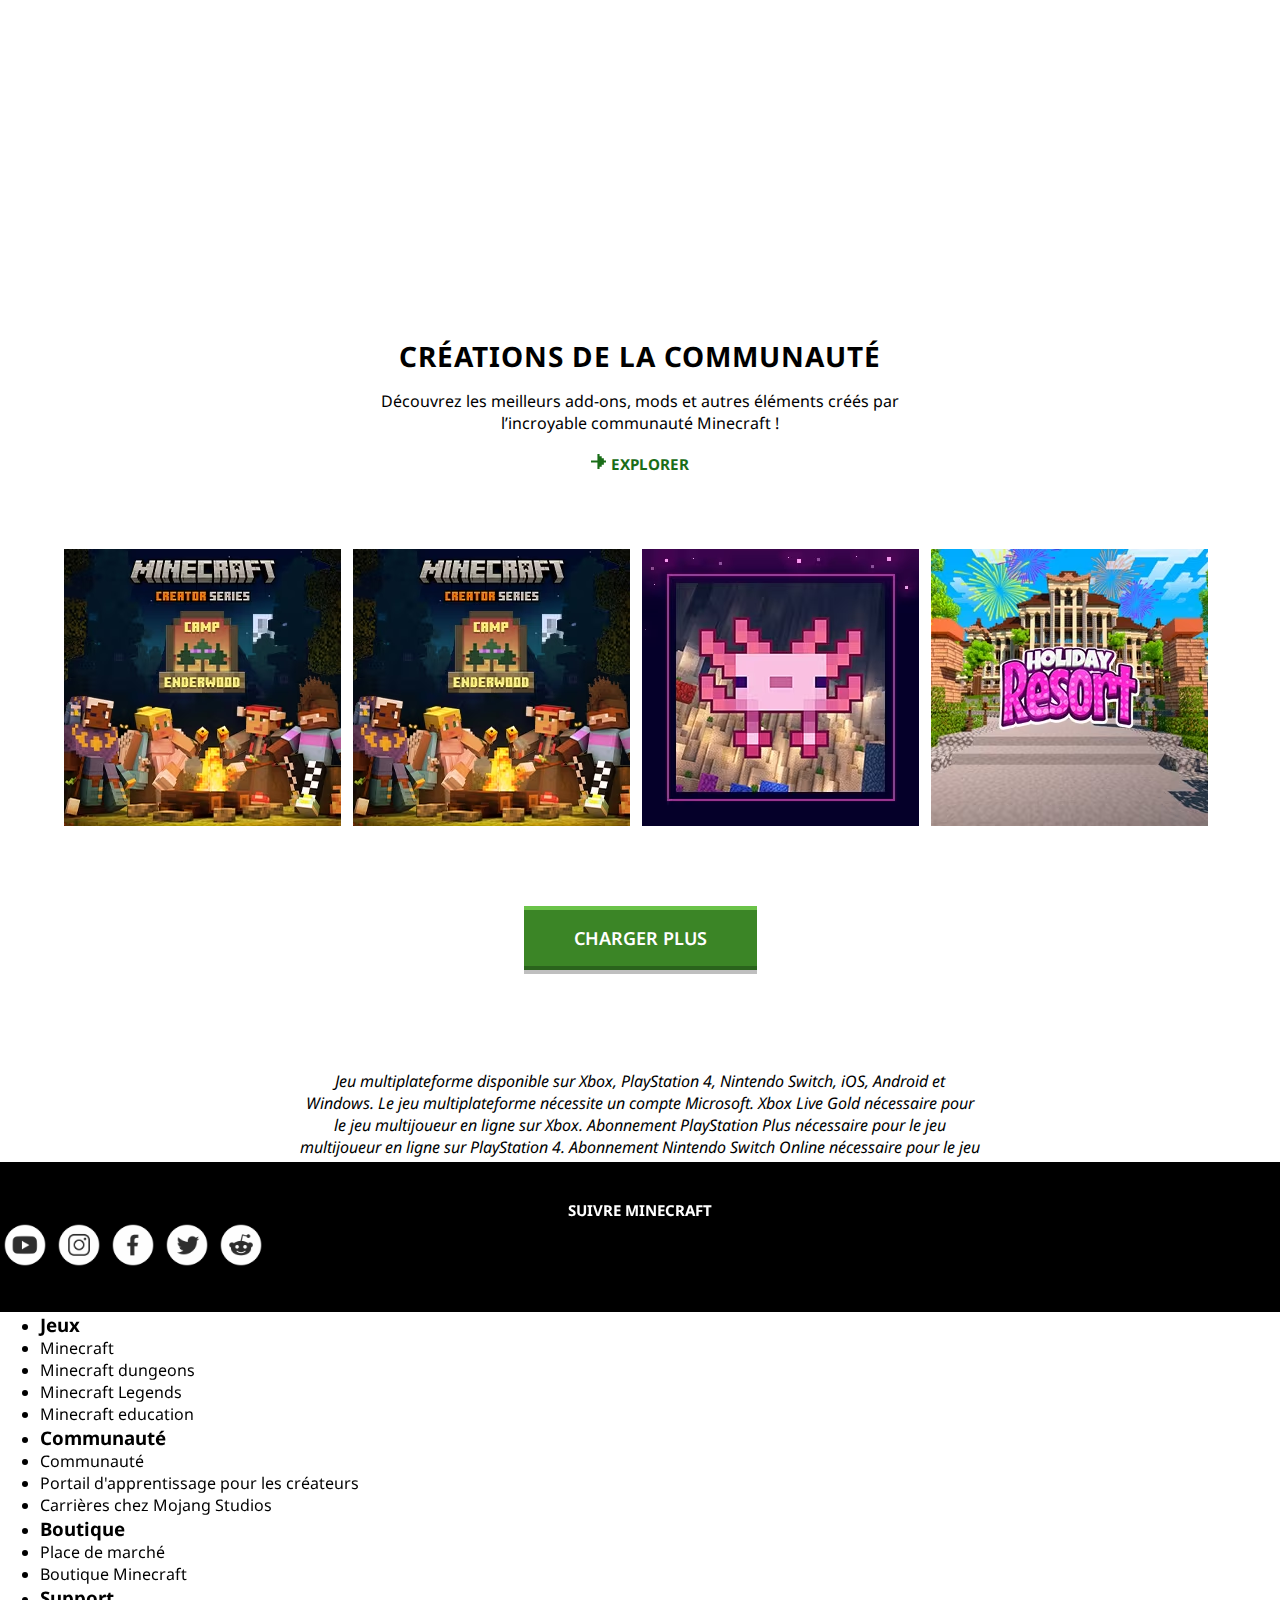
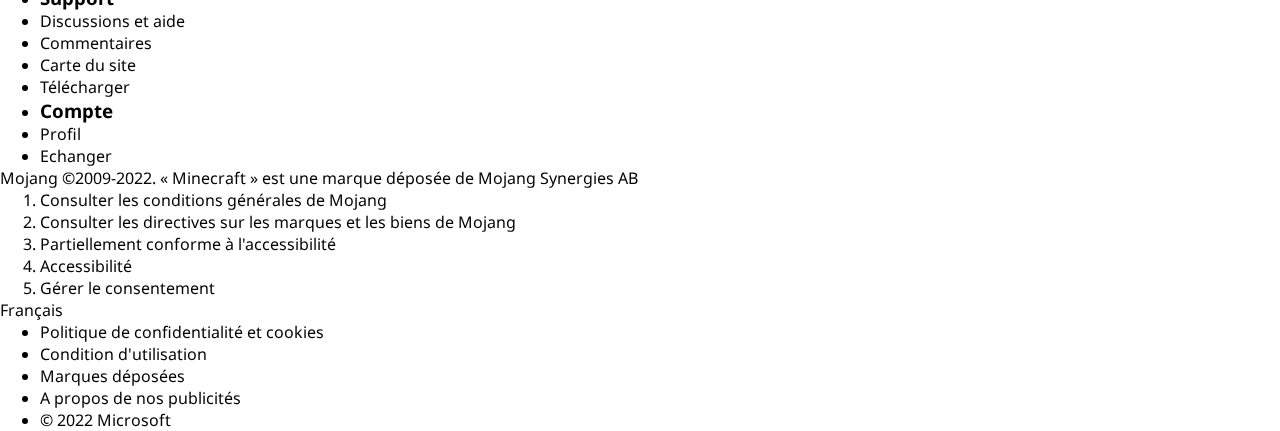
==== commit 261d95f8: "footerstart" ====
--- a/index.html
+++ b/index.html
@@ -30,7 +30,7 @@
                     <li><a href="https://help.minecraft.net/">support<img alt="link_icon" src="icones_reseaux/nav-link-icon.svg"></a></li>
                 </ul>
 
-                <span><a href="https://www.minecraft.net/fr-fr"><img src="img site minecraft/logo_minecraft.svg" alt="Logo minecraft"></a></span>
+                <a href="https://www.minecraft.net/fr-fr"><img src="img site minecraft/logo_minecraft.svg" alt="Logo minecraft"></a>
 
                 <div><a href="https://www.minecraft.net/fr-fr/get-minecraft"><button>obtenir minecraft</button></a></div>
             </nav>
@@ -54,6 +54,7 @@
                             <p>Explorez votre propre monde unique, survivez à la nuit et créez tout ce que vous pouvez imaginer !</p>
                         </div>
                         <div>
+
                             <a href="https://www.minecraft.net/fr-fr/about-dungeons"><img src="img site minecraft/games_subnav_dungeona-300x465.jpg" alt="image minecraft dungeons"/>minecraft dungeons</a>
                             <p>Découvrez un tout nouveau jeu d'action et d'aventure, inpsiré les dungeon crawlers classiques !</p>
                         </div>
@@ -118,11 +119,13 @@
         <footer>
             <section>
                 <h3>suivre minecraft</h3>
-                <a href="https://www.youtube.com/minecraft"><img src="icones_reseaux/youtube_logo_icon_189266.png" alt="icone youtube"></a>
-                <a href="https://www.instagram.com/minecraft/"><img src="icones_reseaux/instagram_logo_icon_189247.png" alt="icone instagram"></a>
-                <a href="https://www.facebook.com/minecraft/"><img src="icones_reseaux/facebook_logo_icon_189262.png" alt="icone facebook"></a>
-                <a href="https://twitter.com/Minecraft"><img src="icones_reseaux/twitter_logo_icon_189259.png" alt="icone twitter"></a>
-                <a href="https://www.reddit.com/r/Minecraft/"><img src="icones_reseaux/reddit_logo_icon_189265.png" alt="icone reddit"></a>
+                <div>
+                    <a href="https://www.youtube.com/minecraft"><img src="icones_reseaux/youtube_logo_icon_189266.png" alt="icone youtube"></a>
+                    <a href="https://www.instagram.com/minecraft/"><img src="icones_reseaux/instagram_logo_icon_189247.png" alt="icone instagram"></a>
+                    <a href="https://www.facebook.com/minecraft/"><img src="icones_reseaux/facebook_logo_icon_189262.png" alt="icone facebook"></a>
+                    <a href="https://twitter.com/Minecraft"><img src="icones_reseaux/twitter_logo_icon_189259.png" alt="icone twitter"></a>
+                    <a href="https://www.reddit.com/r/Minecraft/"><img src="icones_reseaux/reddit_logo_icon_189265.png" alt="icone reddit"></a>
+                </div>
             </section>
             
         
--- a/index.css
+++ b/index.css
@@ -1,6 +1,6 @@
 * {
     font-family: 'Noto Sans', sans-serif;
-    margin: initial;
+    margin: 0;
 }
 
 header {
@@ -73,13 +73,11 @@
     height: 85px;
 } 
 
-/*header > nav, header > nav > ul > li, header > nav > span, header > nav > a {      
+header > nav {      
     position: sticky;
     top: 0px;
     left: 0px;
-    right: 0px;
-
-}  */
+}  
 
 header > nav > ul, header > nav > ul > li {
     color:white;
@@ -108,19 +106,23 @@
     color: white;
 }
 
+header > nav > ul > li > a:hover, header > nav > ul > li > a > img:hover, header > nav > ul > li:hover {
+    color: #93cd76;
+    filter: brightness(0) saturate(100%) invert(79%) sepia(64%) saturate(296%) hue-rotate(48deg) brightness(98%) contrast(83%);
+}
+
 header > nav > ul >li:first-of-type {
     padding-right: 30px;
 }
 
-header > nav > span > a > img {
-    width: 200px;              
-    height: 100px;
-    display: flex;
-    justify-content: center;
-    align-items: center;
-    align-content: center;
-    padding-right: 330px;
-}  
+header > nav > a {
+    display: flex;
+    justify-content: center;
+    align-items: center;
+    align-content:center;
+    width: 225px;              
+    padding-right: 290px;
+} 
 
 header > nav > div {
     color: white ;
@@ -186,7 +188,7 @@
 }
 
 main > section:nth-of-type(1) > article {
-    padding: 100px 900px 50px 450px;   /*remettre à l'afpa padding-right 980px padding-left450*/
+    margin: 100px 900px 50px 450px;   /*remettre à l'afpa padding-right 980px padding-left450*/
     line-height: 23px;  /*de base 26px interline du paragraphe*/
 }
 
@@ -201,7 +203,7 @@
 
 main > section:nth-of-type(1) > article > p:not(main > section:nth-of-type(1) > article > h1) {
     color: white;
-    font-size: 15px;
+    font-size: 18px;
     padding-bottom: 20px; /*de base 20 */
     line-height: 25px;
 }
@@ -311,6 +313,7 @@
     align-items: center;
     align-content: center;
     padding-top: 50px
+    
 }
 
 main > section:nth-of-type(3) > article > h1 {
@@ -484,7 +487,13 @@
 }
 
 main > section:nth-of-type(5) > article > p {
+    display: flex;
+    justify-content: center;
+    text-align: center;
+    font-style: italic;
     padding-top: 100px;
+    margin-right: 300px;
+    margin-left: 300px;
 }
 
 
@@ -495,9 +504,8 @@
 footer {
     display: flex;
     flex-direction: column;
-    justify-content: flex-end;
     position: relative;
-    top: 900px;
+    top: 925px;
     bottom: 0;
     left: 0;
 }
@@ -505,17 +513,28 @@
 footer > section:nth-of-type(1) {
     background-color: black;
     display:flex;
-    flex-direction: row;
-    justify-content: space-between;
-    align-content: center;
-    align-items: center;
+    flex-direction: column;
+    justify-content: center;
+    height: 150px;
+}
+
+footer > section:nth-of-type(1) > h3 {
+    display: flex;
+    justify-content: center;
+    align-items: flex-start;
+    color: white;
+    text-transform: uppercase;
+    font-size: 15px;
+}
+
+footer > section:nth-of-type(1) > div > a, footer > section:nth-of-type(1) > div > a > img {
     height: 50px;
 }
 
 
-footer > section:nth-of-type(1) > a, footer > section:nth-of-type(1) > a > img {
-    height: 50px;
-}
+
+
+
 
 
 /*@media screen {
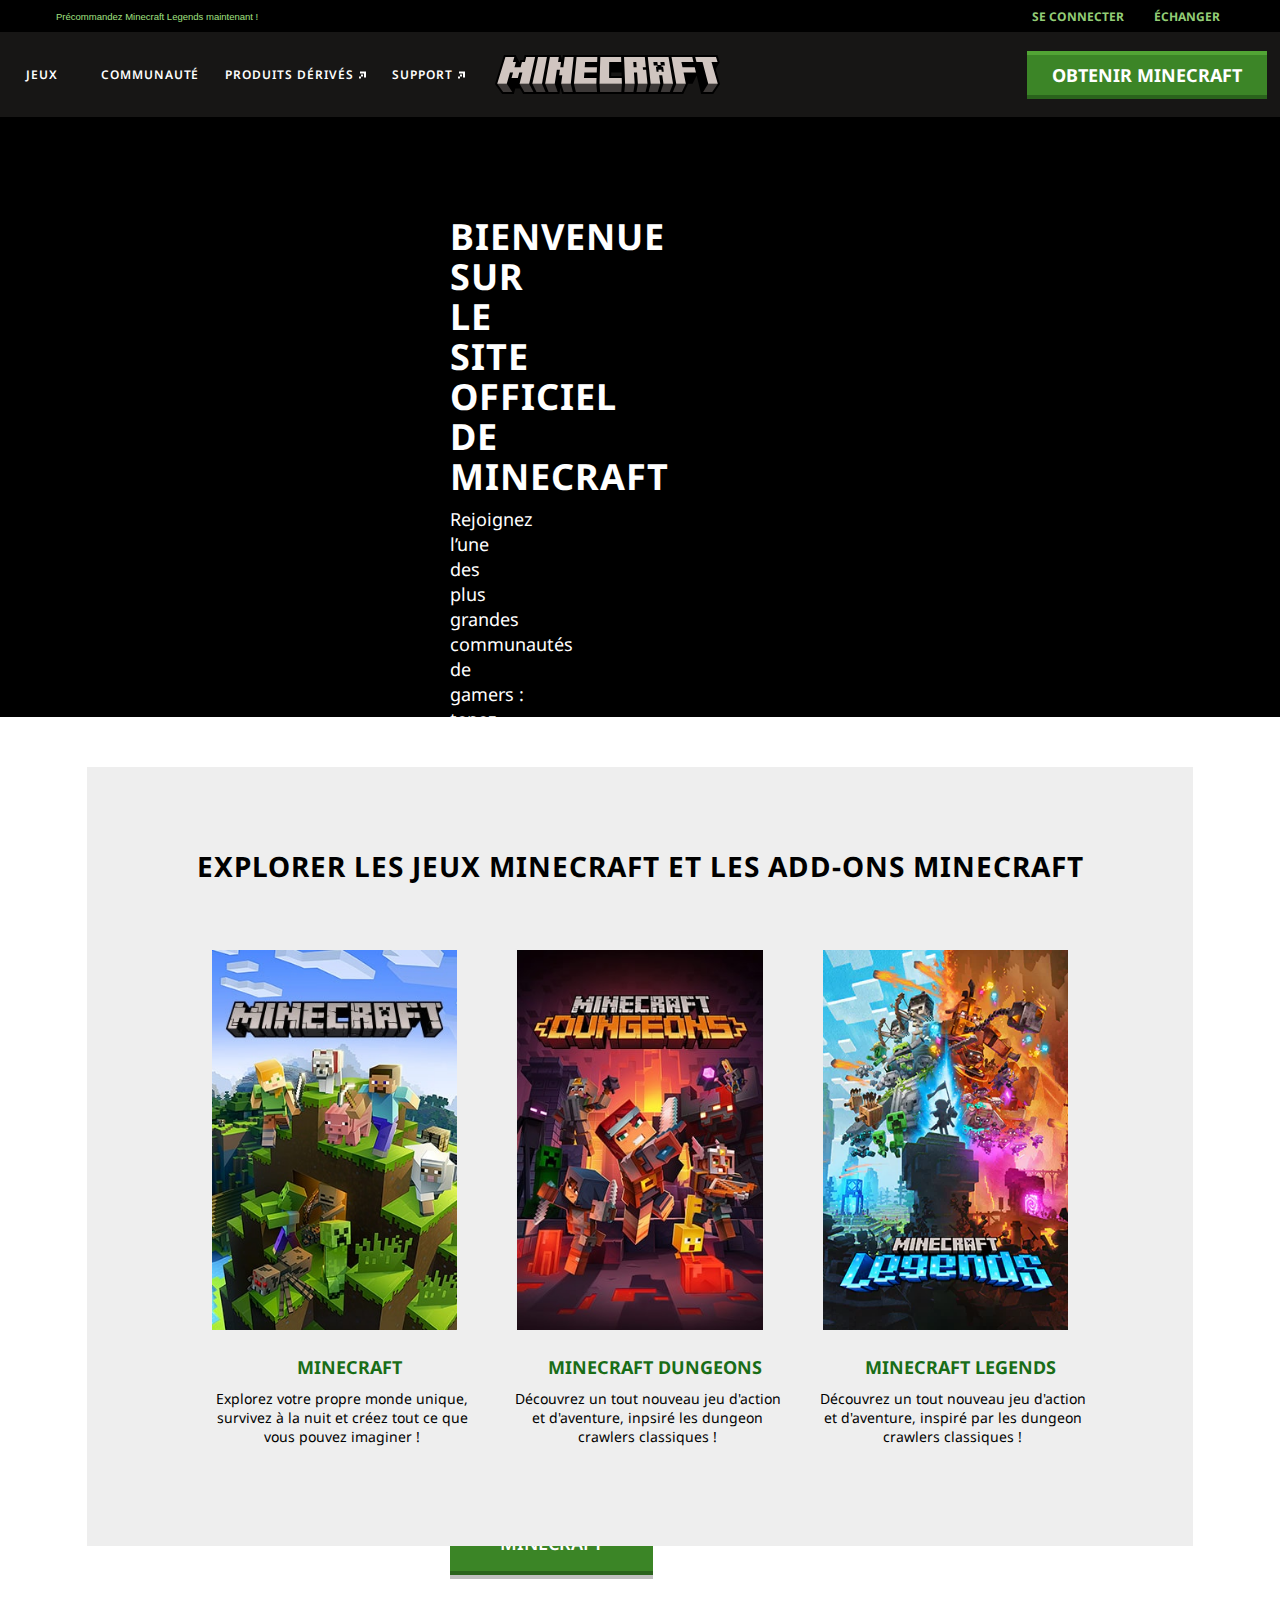
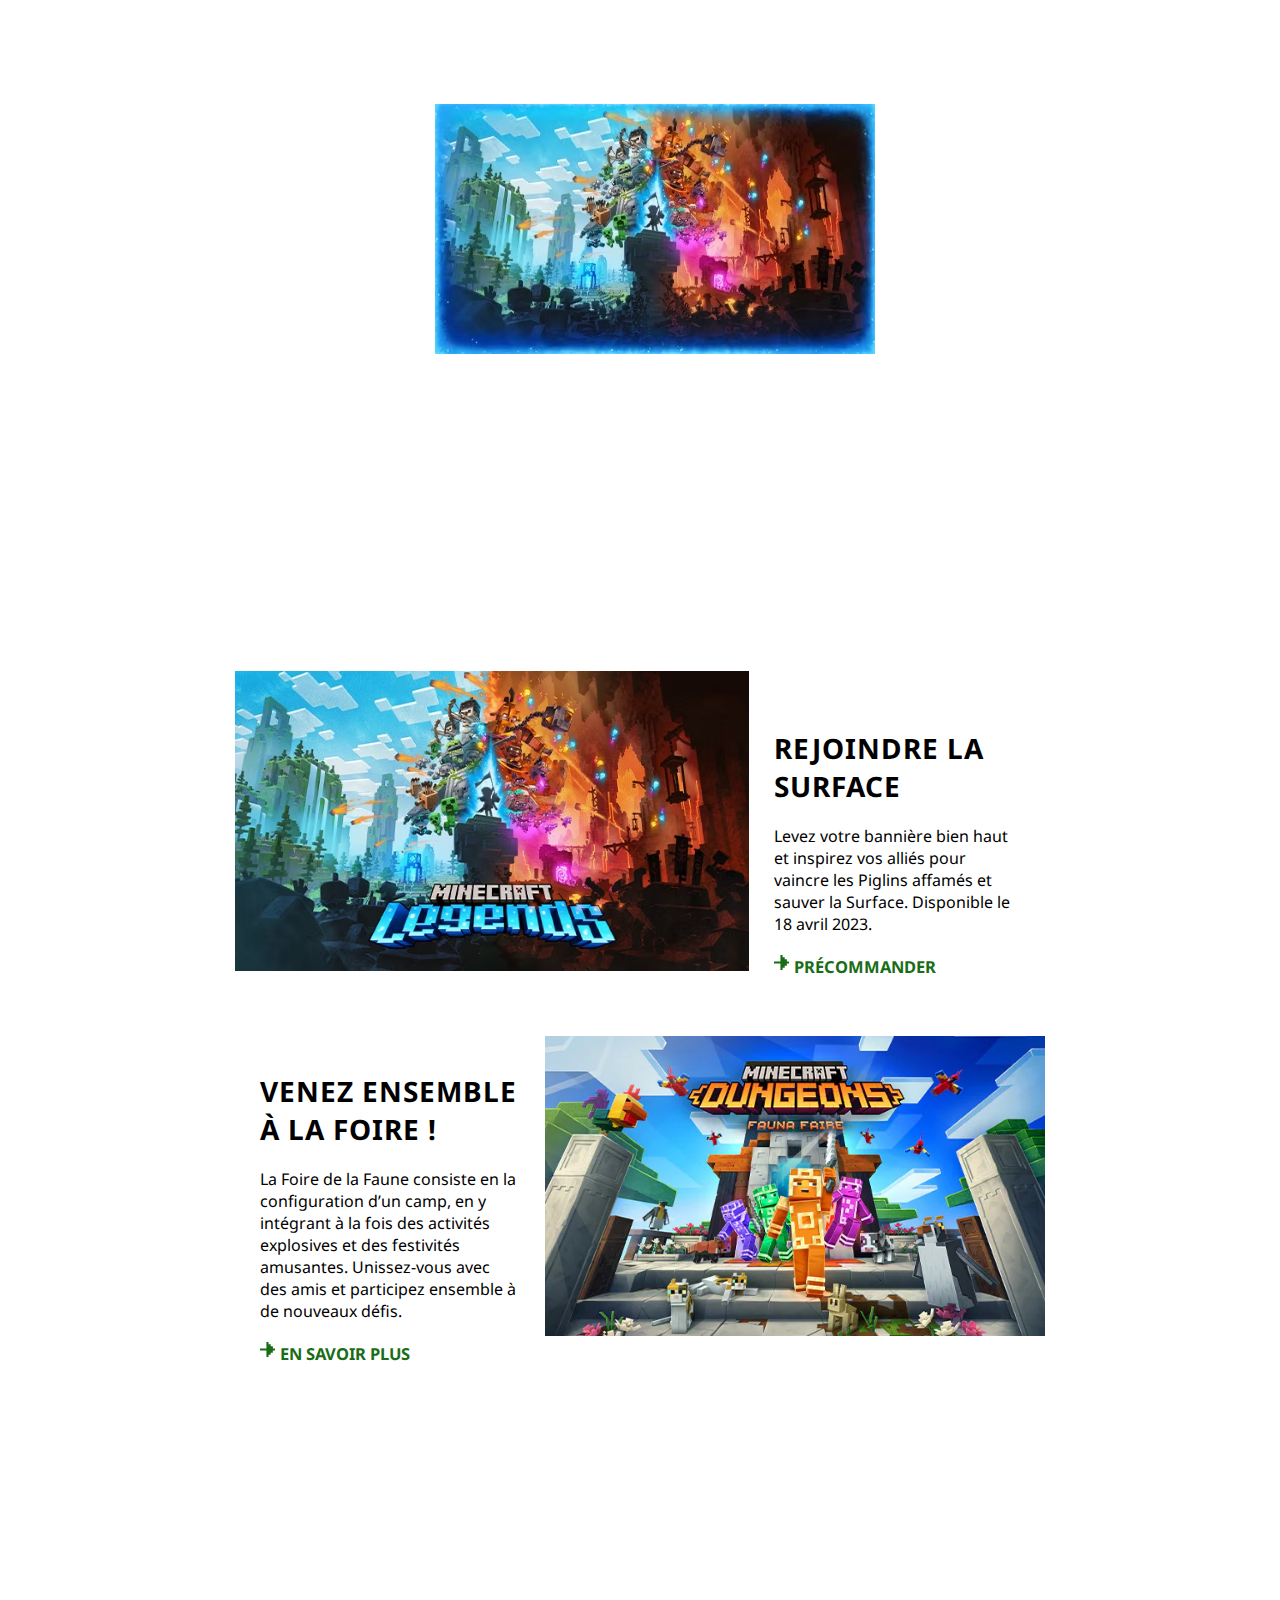
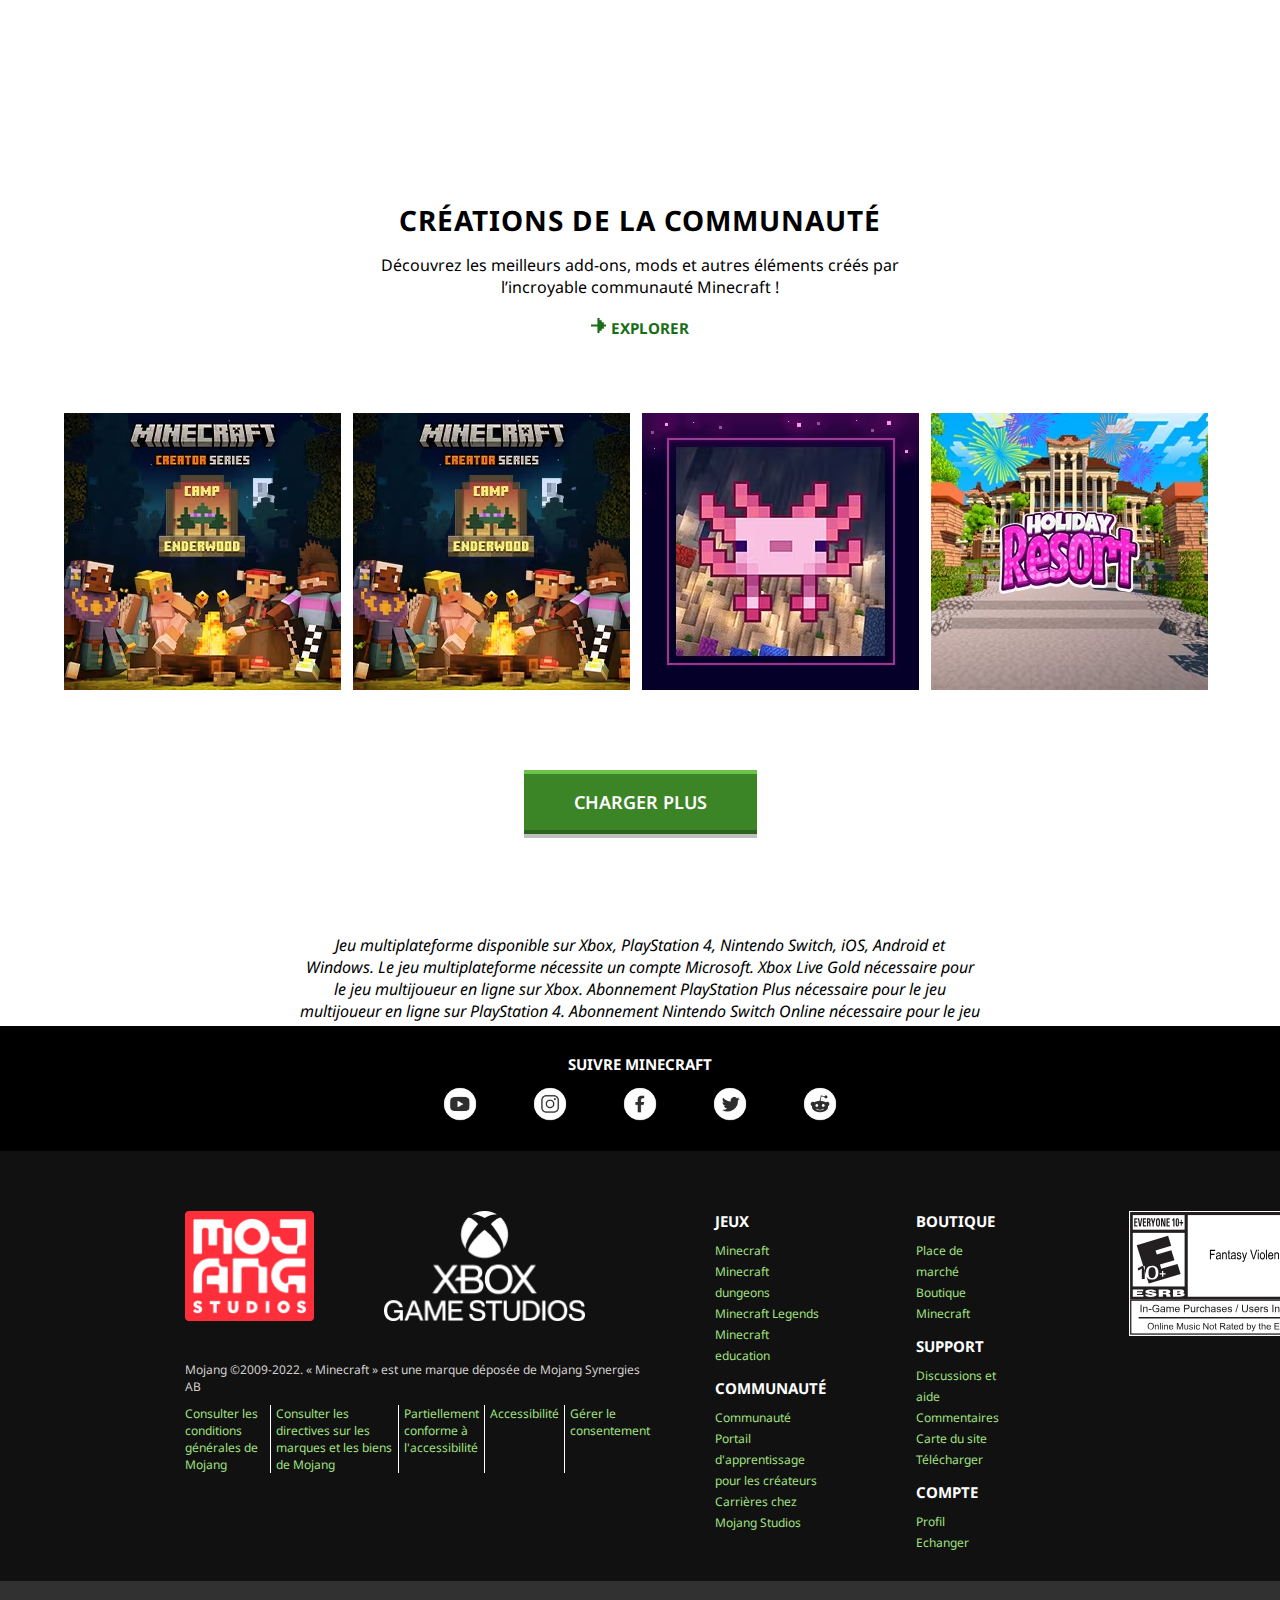
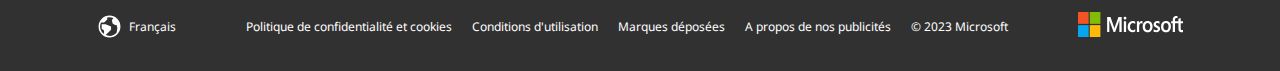
==== commit 9f78c66f: "footer_end" ====
--- a/index.html
+++ b/index.html
@@ -47,7 +47,7 @@
 
             <section>
                 <article>
-                    <h1>explorer les jeux minecraft ET LES ADD-ONS MINECRAFT</h1>
+                    <h1>explorer les jeux minecraft et les add-ons minecraft</h1>
                     <span>
                         <div>
                             <a href="https://www.minecraft.net/fr-fr/about-minecraft"><img src="img site minecraft/Games_Subnav_Minecraft-300x465.jpg" alt="image minecraft"/>minecraft</a>
@@ -120,70 +120,81 @@
             <section>
                 <h3>suivre minecraft</h3>
                 <div>
-                    <a href="https://www.youtube.com/minecraft"><img src="icones_reseaux/youtube_logo_icon_189266.png" alt="icone youtube"></a>
+                    <a href="https://www.youtube.com/minecraft"><img src="icones_reseaux/youtube_logo_icon_189266.png" alt="icone youtube" bg-hover-icon="red"></a>
                     <a href="https://www.instagram.com/minecraft/"><img src="icones_reseaux/instagram_logo_icon_189247.png" alt="icone instagram"></a>
                     <a href="https://www.facebook.com/minecraft/"><img src="icones_reseaux/facebook_logo_icon_189262.png" alt="icone facebook"></a>
                     <a href="https://twitter.com/Minecraft"><img src="icones_reseaux/twitter_logo_icon_189259.png" alt="icone twitter"></a>
                     <a href="https://www.reddit.com/r/Minecraft/"><img src="icones_reseaux/reddit_logo_icon_189265.png" alt="icone reddit"></a>
                 </div>
             </section>
-            
         
             <section>
-                <ul>
-                    <li><h3>Jeux</h3></li>
-                    <li>Minecraft</li>
-                    <li>Minecraft dungeons</li>
-                    <li>Minecraft Legends</li>
-                    <li>Minecraft education</li>
-                </ul>
-                <ul>
-                    <li><h3>Communauté</h3></li>
-                    <li>Communauté</li>
-                    <li>Portail d'apprentissage pour les créateurs</li>
-                    <li>Carrières chez Mojang Studios</li>
-                </ul>
-                <ul>
-                    <li><h3>Boutique</h3></li>
-                    <li>Place de marché</li>
-                    <li>Boutique Minecraft</li>
-                </ul>
-                <ul>
-                    <li><h3>Support</h3></li>
-                    <li>Discussions et aide</li>
-                    <li>Commentaires</li>
-                    <li>Carte du site</li>
-                    <li>Télécharger</li>
-                </ul>
-                <ul>
-                    <li><h3>Compte</h3></li>
-                    <li>Profil</li>
-                    <li>Echanger</li>
-                </ul>
-
                 <span>
+                    <div>
+                        <img src="icones_reseaux/Mojang2020Logo.png" alt="logo mojang"/>
+                        <img src="icones_reseaux/Logo_ Xbox_Game_Studio.webp" alt="logo Xbox"/>
+                    </div>
                     <p>Mojang ©2009-2022. « Minecraft » est une marque déposée de Mojang Synergies AB</p>
-                    <ol>
+                    <ul>
                         <li>Consulter les conditions générales de Mojang</li>
                         <li>Consulter les directives sur les marques et les biens de Mojang</li>
                         <li>Partiellement conforme à l'accessibilité</li>
                         <li>Accessibilité</li>
                         <li>Gérer le consentement</li>
-                    </ol>
+                    </ul>
                 </span>
-            </section>
-
-        
-            <section>
-                <p>Français</p>
+
+                <div>
+                    <span>
+                        <ul>
+                            <li><h3>Jeux</h3></li>
+                            <li>Minecraft</li>
+                            <li>Minecraft dungeons</li>
+                            <li>Minecraft Legends</li>
+                            <li>Minecraft education</li>
+                        </ul>
+                        <ul>
+                            <li><h3>Communauté</h3></li>
+                            <li>Communauté</li>
+                            <li>Portail d'apprentissage pour les créateurs</li>
+                            <li>Carrières chez Mojang Studios</li>
+                        </ul>
+                    </span>
+
+                    <div>
+                        <ul>
+                            <li><h3>Boutique</h3></li>
+                            <li>Place de marché</li>
+                            <li>Boutique Minecraft</li>
+                        </ul>
+                        <ul>
+                            <li><h3>Support</h3></li>
+                            <li>Discussions et aide</li>
+                            <li>Commentaires</li>
+                            <li>Carte du site</li>
+                            <li>Télécharger</li>
+                        </ul>
+                        <ul>
+                            <li><h3>Compte</h3></li>
+                            <li>Profil</li>
+                            <li>Echanger</li>
+                        </ul>
+                    </div>
+                </div>
+
+                <img src="icones_reseaux/esrb_2021.svg" alt="logo esrb"/>
+                
+            </section>
+
+            <section>
                 <ul>
-                    <li>Politique de confidentialité et cookies</li>
-                    <li>Condition d'utilisation</li>
-                    <li>Marques déposées</li>
-                </ul>
-                <ul>
-                    <li>A propos de nos publicités</li>
-                    <li>© 2022 Microsoft</li>
+                    <li><img src="icones_reseaux/globe.svg" alt="icone globe terrestre">Français</li>
+                    <li><a href="https://privacy.microsoft.com/fr-fr/privacystatement">Politique de confidentialité et cookies</a></li>
+                    <li><a href="https://www.microsoft.com/fr-fr/servicesagreement">Conditions d'utilisation</a></li>
+                    <li><a href="https://www.microsoft.com/en-us/legal/intellectualproperty/trademarks">Marques déposées</a></li>
+                    <li><a href="https://account.microsoft.com/privacy/ad-settings/signedout?refd=www.minecraft.net&ru=https%3A%2F%2Faccount.microsoft.com%2Fprivacy%2Fad-settings%3Frefd%3Dwww.minecraft.net">A propos de nos publicités</a></li>
+                    <li>© 2023 Microsoft</li>
+                    <li><a href="https://www.microsoft.com/fr-fr/"><img src="icones_reseaux/Logo_ Microsoft.svg" alt="logo microsoft"></a></li>
                 </ul>
             </section>
 
--- a/index.css
+++ b/index.css
@@ -1,6 +1,7 @@
 * {
     font-family: 'Noto Sans', sans-serif;
     margin: 0;
+    --bg-hover-icon : black;
 }
 
 header {
@@ -73,11 +74,11 @@
     height: 85px;
 } 
 
-header > nav {      
+/*header > nav {
     position: sticky;
     top: 0px;
     left: 0px;
-}  
+}  */
 
 header > nav > ul, header > nav > ul > li {
     color:white;
@@ -150,7 +151,7 @@
     height: 3rem;
     width: 15rem;
     border: 0px;
-    -right: 15px;
+    right: 15px;
     color: white;
     text-transform: uppercase;
     font-weight: 700;
@@ -371,15 +372,15 @@
     background-image: url(https://www.minecraft.net/etc.clientlibs/minecraft/clientlibs/main/resources/img/feature-content/trans-top-darkwool.png), url(https://www.minecraft.net/etc.clientlibs/minecraft/clientlibs/main/resources/img/feature-content/trans-bottom-darkwool.png), url(https://www.minecraft.net/etc.clientlibs/minecraft/clientlibs/main/resources/img/feature-content/bg-wool-light.png);
     background-repeat: repeat-x, repeat-x, repeat;
     background-position: top, bottom, top;  
-    padding: 150px 300px 150px 300px; 
+    padding: 150px 235px 150px 235px; 
 }
 
 main > section:nth-of-type(4) > article {
     display: flex;
     flex-direction: column;
     justify-content: center;
-    padding-left: 115px;
-    padding-right: 115px;
+    /*padding-left: 115px;
+    padding-right: 115px;*/
 }
 
 main > section:nth-of-type(4) > article > div {
@@ -508,6 +509,9 @@
     top: 925px;
     bottom: 0;
     left: 0;
+    font-family: Helvetica Neue , Helvetica, Arial, sans-serif;
+    font-size: 12px;
+    background-color: #111;
 }
 
 footer > section:nth-of-type(1) {
@@ -515,7 +519,7 @@
     display:flex;
     flex-direction: column;
     justify-content: center;
-    height: 150px;
+    height: 125px;
 }
 
 footer > section:nth-of-type(1) > h3 {
@@ -525,22 +529,163 @@
     color: white;
     text-transform: uppercase;
     font-size: 15px;
-}
-
-footer > section:nth-of-type(1) > div > a, footer > section:nth-of-type(1) > div > a > img {
-    height: 50px;
-}
-
-
-
+    padding-bottom: 10px;
+}
+
+footer > section:nth-of-type(1) > div, footer > section:nth-of-type(1) > div > a {
+    display: flex;
+    justify-content: center;
+    flex-direction: row;
+    height: 40px;
+}
+
+footer > section:nth-of-type(1) > div > a > img:not(a) {
+    padding-right: 25px;
+    padding-left: 25px;
+}
+
+.socialicon :hover{
+    background-color: var(--bg-hover-icon);
+}
+
+
+
+
+footer > section:nth-of-type(2){
+    margin: 60px 175px 60px 175px;
+    background-color: #111;
+    height: 310px;
+    color: white;
+    display: flex;
+    flex-direction: row;
+}
+
+footer > section:nth-of-type(2) > span, footer > section:nth-of-type(2) > div, footer > section:nth-of-type(2) > img {
+    display: flex;
+    flex-direction: column;
+    padding-right: 10px;
+    padding-left: 10px;
+}
+
+footer > section:nth-of-type(2) > span > div {
+    width: auto;
+    display: flex;
+    flex-direction: row;
+    flex-wrap: nowrap;
+}
+
+footer > section:nth-of-type(2) > span > div > img {
+    height: 110px;
+    padding-right: 70px;
+    padding-bottom: 40px;
+}
+
+footer > section:nth-of-type(2) > span > p {
+    color: #d1cfce;
+    padding-bottom: 10px;
+}
+
+footer > section:nth-of-type(2) > span > ul, footer > section:nth-of-type(2) > span > ul > li {
+    display: flex;
+    flex-direction: row;
+    flex-wrap: nowrap;
+    margin: 0;
+    padding: 0;
+    color: #a0e080;
+}
+
+footer > section:nth-of-type(2) > span > ul > li + li {
+    border-left: 1px solid #fff;
+    padding-right: 5px;
+    padding-left: 5px;
+}
+
+/*footer > section:nth-of-type(2) > span > ul > li:last-of-type {
+    padding-right: 250px;
+}*/
+
+
+
+
+footer > section:nth-of-type(2) > div {
+    display: flex;
+    flex-direction: row;
+    color: #a0e080;
+}
+
+footer > section:nth-of-type(2) > div > span > ul > li > h3, footer > section:nth-of-type(2) > div > div > ul > li > h3 {
+    color: white;
+    padding-bottom: 8px;
+    text-transform: uppercase;
+    font-size: 15px;
+}
+
+footer > section:nth-of-type(2) > div > span > ul, footer > section:nth-of-type(2) > div > div > ul {
+    list-style-type: none;
+    padding-bottom: 12px;
+    line-height: 21px;
+}
+
+footer > section:nth-of-type(2) > div > span > ul > li, footer > section:nth-of-type(2) > div > div > ul > li {
+    display: flex;
+    flex-wrap: wrap;
+}
+
+footer > section:nth-of-type(2) > div > div {
+    padding-right: 110px;
+}
+
+footer > section:nth-of-type(2) > div > span {
+    padding-right: 50px;
+}
+
+footer > section:nth-of-type(2) > img {
+    height: 125px;
+    width: auto;
+}
+
+
+
+
+
+
+footer > section:nth-of-type(3) > ul, footer > section:nth-of-type(3) > ul > li {
+    display: flex;
+    justify-content: center;
+    align-items: center;
+    align-content: center;
+    color: white;
+    font-size: 12px;
+    list-style-type: none;
+    height: 90px;
+    background-color: #313131;
+    padding-right: 10px;
+    padding-left: 10px;
+    font-weight: 400;
+}
+
+footer > section:nth-of-type(3) > ul > li:first-of-type, footer > section:nth-of-type(3) > ul > li:last-of-type {
+    padding-right: 60px;
+    padding-left: 60px;
+}
+
+footer > section:nth-of-type(3) > ul > li:first-of-type > img {
+    height: 25px;
+    padding-right: 7px;
+}
+
+footer > section:nth-of-type(3) > ul > li > a, footer > section:nth-of-type(3) > ul > li > a:visited {
+    text-decoration: none;
+    color: white;
+}
 
 
 
 
 /*@media screen {
     main > section:nth-of-type(1) > article {
-        padding: 78px 980px 50px 450px;   /*remettre à l'afpa padding-right 980px padding-left450
-        line-height: 23px;  /*de base 26px interline du paragraphe
+        padding: 78px 980px 50px 450px;   remettre à l'afpa padding-right 980px padding-left450
+        line-height: 23px;  de base 26px interline du paragraphe
     }
 }*/
 
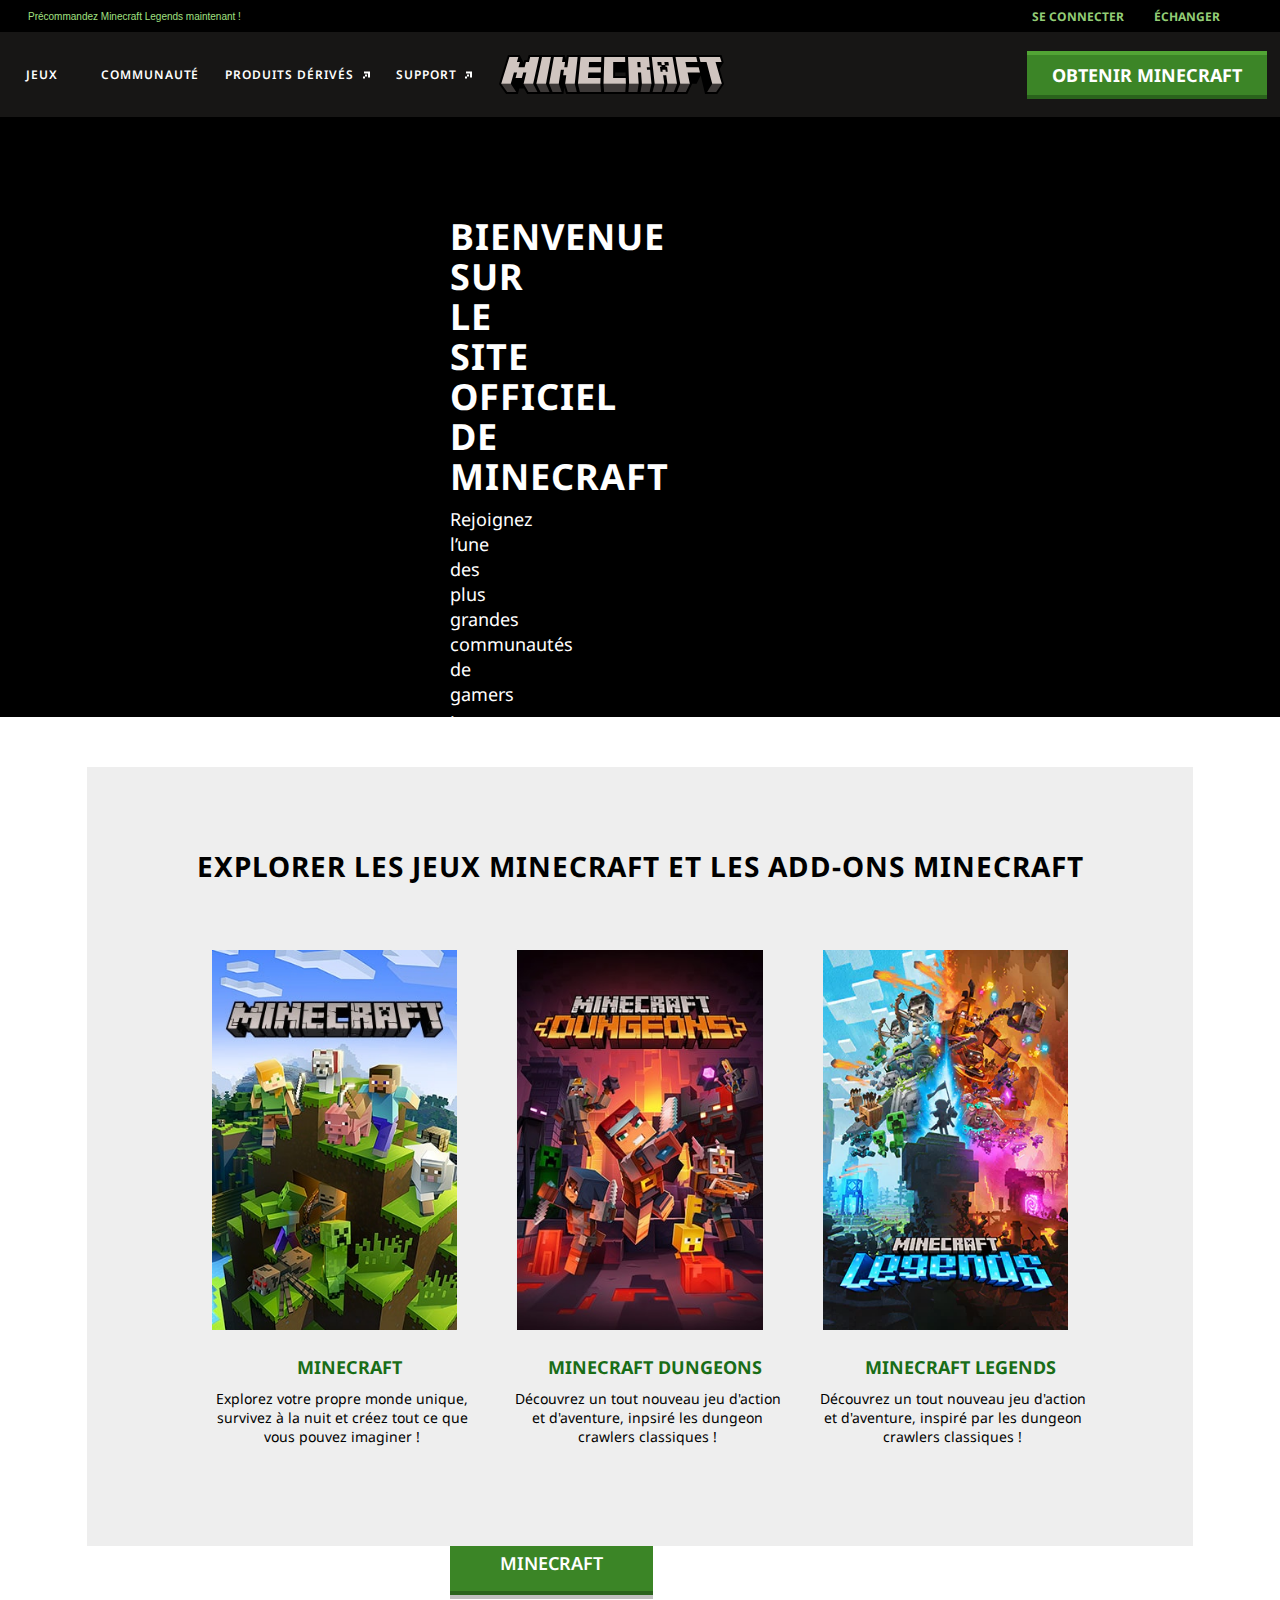
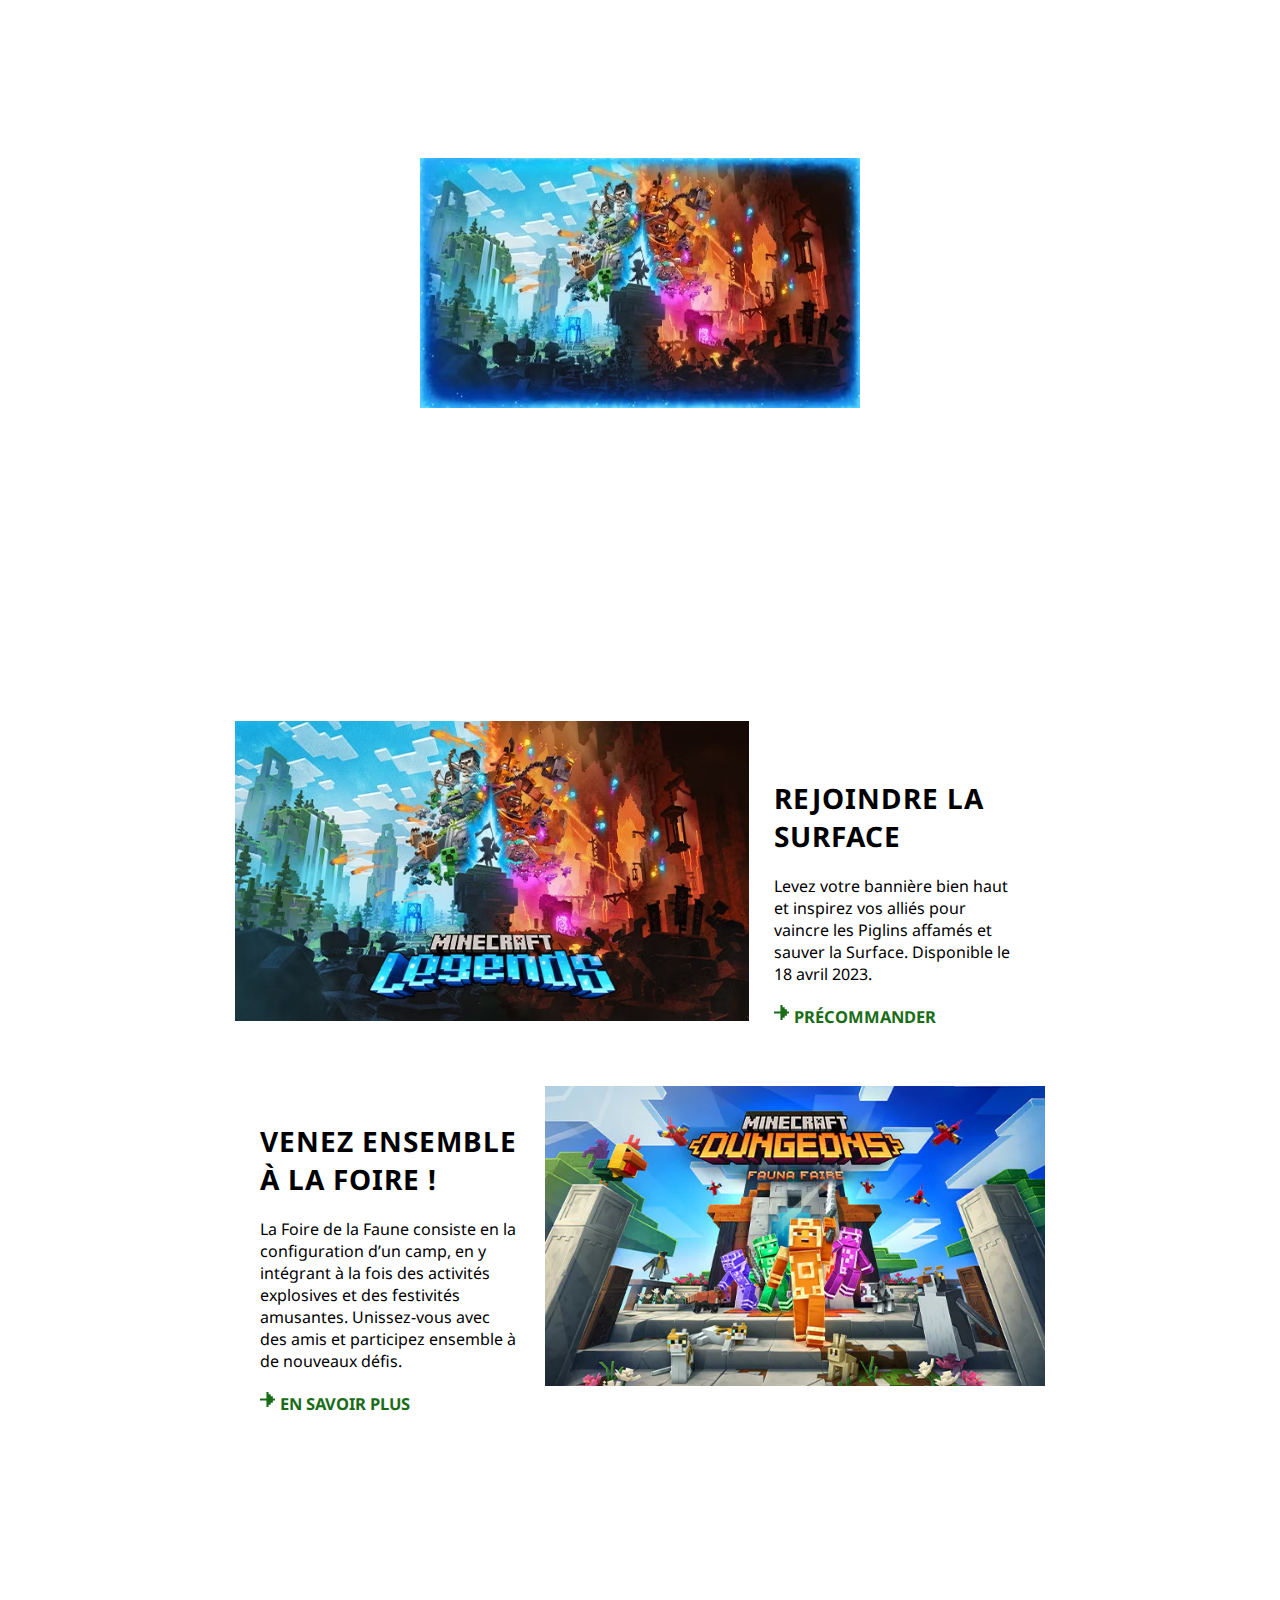
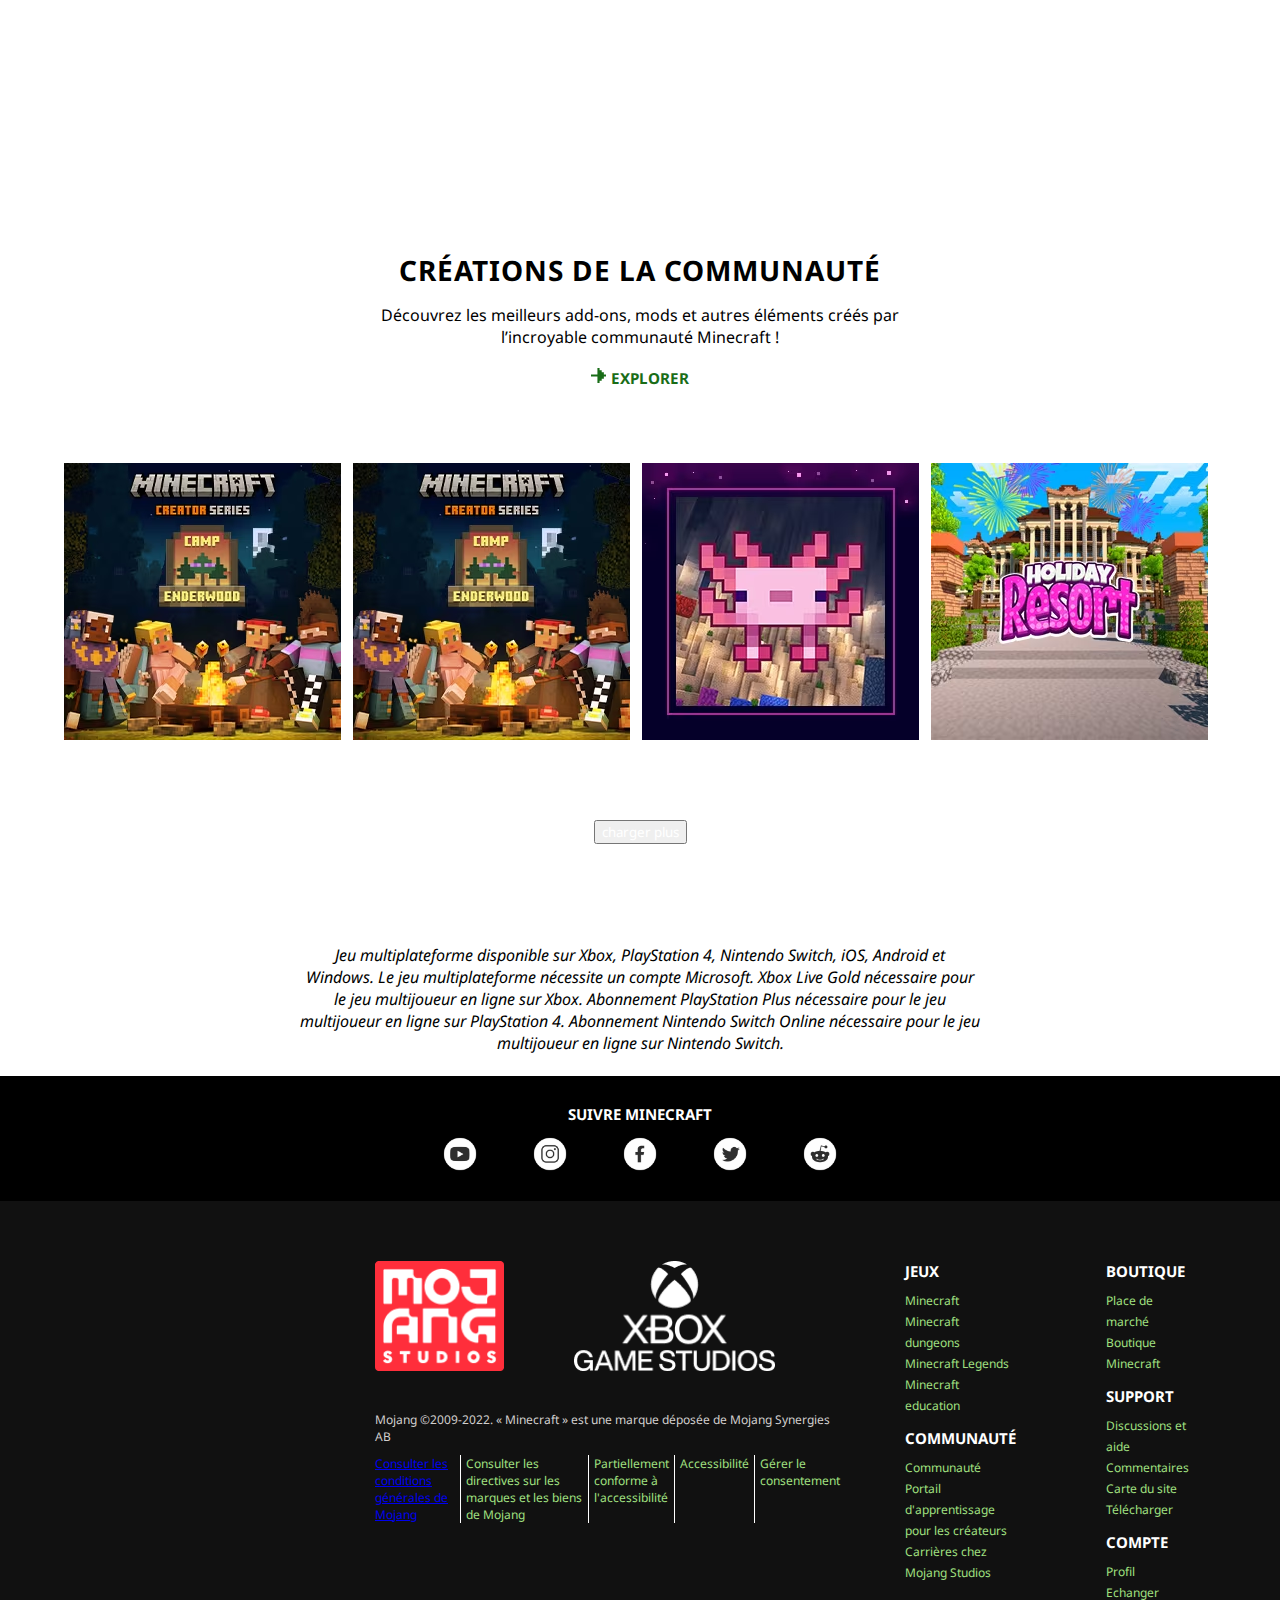
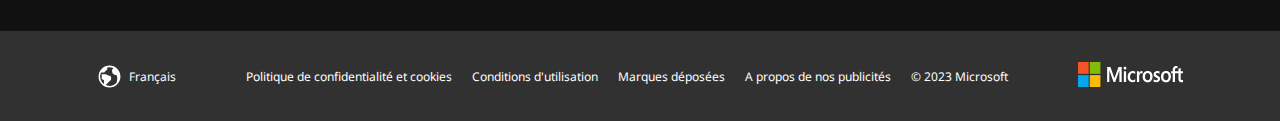
==== commit 189088ba: "after review" ====
--- a/index.html
+++ b/index.html
@@ -5,6 +5,7 @@
         <meta charset="utf-8">
         <meta http-equiv="X-UA-Compatible" content="IE=edge,chrome=1"/>
         <meta name="viewport" content="width=device-width, initial-scale=1">
+        <meta name="description" content="Bienvenue sur le site officiel de minecraft">
         <title>Site officiel | Minecraft</title>
         <link href="index.css" rel="stylesheet">
         <link rel="preconnect" href="https://fonts.googleapis.com">
@@ -15,34 +16,50 @@
     <body>
         <header>
             <div>
-                <span><a href="https://www.minecraft.net/fr-fr/store/legends-standard-edition">Précommandez Minecraft Legends maintenant !</a></span>
+                <a href="https://www.minecraft.net/fr-fr/store/legends-standard-edition">Précommandez Minecraft Legends maintenant !</a>
                 <ul>
-                    <li><a href ="https://www.minecraft.net/fr-fr/login">se connecter</a></li>
-                    <li><a href="https://www.minecraft.net/fr-fr/redeem">échanger</a></li>
+                    <li>
+                        <a href ="https://www.minecraft.net/fr-fr/login">se connecter</a>
+                    </li>
+                    <li>
+                        <a href="https://www.minecraft.net/fr-fr/redeem">échanger</a>
+                    </li>
                 </ul>
             </div>
 
             <nav>
                 <ul>
                     <li>jeux</li>
-                    <li><a href="https://www.minecraft.net/fr-fr/community">communauté</a></li>
-                    <li><a href="https://shop.minecraft.net/">produits dérivés<img alt="link_icon" src="icones_reseaux/nav-link-icon.svg"></a></li>
-                    <li><a href="https://help.minecraft.net/">support<img alt="link_icon" src="icones_reseaux/nav-link-icon.svg"></a></li>
+                    <li>
+                        <a href="https://www.minecraft.net/fr-fr/community">communauté</a>
+                    </li>
+                    <li>
+                        <a href="https://shop.minecraft.net/">produits dérivés
+                            <img alt="link_icon" src="icones_reseaux/nav-link-icon.svg">
+                        </a>
+                    </li>
+                    <li>
+                        <a href="https://help.minecraft.net/">support
+                            <img alt="link_icon" src="icones_reseaux/nav-link-icon.svg">
+                        </a>
+                    </li>
                 </ul>
 
-                <a href="https://www.minecraft.net/fr-fr"><img src="img site minecraft/logo_minecraft.svg" alt="Logo minecraft"></a>
+                <a href="https://www.minecraft.net/fr-fr">
+                    <img src="img site minecraft/logo_minecraft.svg" alt="Logo minecraft">
+                </a>
 
                 <div><a href="https://www.minecraft.net/fr-fr/get-minecraft"><button>obtenir minecraft</button></a></div>
             </nav>
         </header>
 
-
         <main>
             <section>
-                <article>
-                    <h1>bienvenue sur le site officiel de minecraft</h1><p>Rejoignez l’une des plus grandes communautés de gamers : tenez-vous au courant des dernières actualités et découvrez de nouveaux jeux ainsi que de nouveaux modes de jeu.</br> Commencez à construire votre propre monde sans plus attendre !</p>
-                    <div><a href="https://www.minecraft.net/fr-fr/get-minecraft"><button>obtenir minecraft</button></a></div>
-                </article>
+                <h1>bienvenue sur le site officiel de minecraft</h1>
+                <p>Rejoignez l’une des plus grandes communautés de gamers : tenez-vous au courant des dernières actualités et découvrez de nouveaux jeux ainsi que de nouveaux modes de jeu.</br> Commencez à construire votre propre monde sans plus attendre !</p>
+                <a href="https://www.minecraft.net/fr-fr/get-minecraft">
+                    <button>obtenir minecraft</button>
+                </a>
             </section>
 
             <section>
@@ -54,7 +71,6 @@
                             <p>Explorez votre propre monde unique, survivez à la nuit et créez tout ce que vous pouvez imaginer !</p>
                         </div>
                         <div>
-
                             <a href="https://www.minecraft.net/fr-fr/about-dungeons"><img src="img site minecraft/games_subnav_dungeona-300x465.jpg" alt="image minecraft dungeons"/>minecraft dungeons</a>
                             <p>Découvrez un tout nouveau jeu d'action et d'aventure, inpsiré les dungeon crawlers classiques !</p>
                         </div>
@@ -67,13 +83,13 @@
             </section>
 
             <section>
-                <article>
-                    <h1>nouvelles les plus récentes</h1>
-                        <div>
-                            <a href="https://www.minecraft.net/en-us/article/minecraft-legends-official-release-date"><span><img src="img site minecraft/MinecraftLegends.avif" alt="image minecraft legend"/></span>minecraft legends</br> official release date</a>
-                            <p>Coming to multiple platforms on April 18</p>
-                        </div>
-                </article>
+                <h1>nouvelles les plus récentes</h1>
+                <div>
+                    <a href="https://www.minecraft.net/en-us/article/minecraft-legends-official-release-date">
+                        <img src="img site minecraft/MinecraftLegends.avif" alt="image minecraft legend"/>minecraft legends</br> official release date
+                    </a>
+                    <p>Coming to multiple platforms on April 18</p>
+                </div>
             </section>
 
             <section>
@@ -101,7 +117,7 @@
                 <article>
                     <div>
                         <h1>créations de la communauté</h1>
-                        <p>Découvrez les meilleurs add-ons, mods et autres éléments créés par</br> l’incroyable communauté Minecraft !</p>
+                        <p>Découvrez les meilleurs add-ons, mods et autres éléments créés par</br> l’incroyable communauté Minecraft !</p>
                         <a href="https://www.minecraft.net/fr-fr/community"><img alt="link_arrow" src="img site minecraft/link-arrow.svg"><h3>explorer</h3></a>
                     </div>
                     <span>
@@ -136,7 +152,7 @@
                     </div>
                     <p>Mojang ©2009-2022. « Minecraft » est une marque déposée de Mojang Synergies AB</p>
                     <ul>
-                        <li>Consulter les conditions générales de Mojang</li>
+                        <li><a href="https://www.minecraft.net/fr-fr/terms">Consulter les conditions générales de Mojang</a></li>
                         <li>Consulter les directives sur les marques et les biens de Mojang</li>
                         <li>Partiellement conforme à l'accessibilité</li>
                         <li>Accessibilité</li>
--- a/index.css
+++ b/index.css
@@ -20,7 +20,7 @@
     /*position: fixed;*/
 }
 
-header > div > span, header > div > span > a {
+header > div > a {
     display: flex;
     justify-content: left;
     align-items: center;
@@ -28,14 +28,14 @@
     margin-left: 28px;
     color: #a0e081;
     text-decoration: none;
-    font-size: 9.5px; /*de base c'est 11px */
+    font-size: 10px; /*de base c'est 11px */
     font-family: Helvetica Neue ,Helvetica,Arial,sans-serif;
     font-weight: 400;
     letter-spacing: 1.5;
     line-height: initial;
 }
 
-header > div > span:hover, header > div > span > a:hover {
+header > div > a:hover {
     color: white;
     text-decoration: underline;
 }
@@ -179,21 +179,17 @@
     background-repeat: no-repeat;  
     background-color: black;
     background-size: 1200px;   
-    height: 600px;
-    display: flex;
-    flex-direction: column;
-    justify-content: flex-start;
-    align-content: center;
-    text-align: left;
-    color: white;
-}
-
-main > section:nth-of-type(1) > article {
-    margin: 100px 900px 50px 450px;   /*remettre à l'afpa padding-right 980px padding-left450*/
-    line-height: 23px;  /*de base 26px interline du paragraphe*/
-}
-
-main > section:nth-of-type(1) > article > h1 {
+    height: 500px;
+    color: white;
+    padding: 100px 910px 0px 450px;
+}
+
+/*main > section:nth-of-type(1) {
+       remettre à l'afpa padding-right 980px padding-left450,de base 26px interline du paragraphe 
+    line-height: 23px; 
+}*/
+
+main > section:nth-of-type(1) > h1 {
     text-transform: uppercase;
     font-size: 36px;    /*de base 36px*/
     font-weight: 700;
@@ -202,20 +198,20 @@
     letter-spacing: 1px;
 }
 
-main > section:nth-of-type(1) > article > p:not(main > section:nth-of-type(1) > article > h1) {
+main > section:nth-of-type(1) > p {
     color: white;
     font-size: 18px;
     padding-bottom: 20px; /*de base 20 */
     line-height: 25px;
 }
 
-main > section:nth-of-type(1) > article > div {
+main > section:nth-of-type(1) > a {
     text-decoration: none;
     padding-top: 30px;
     color: white;
 } 
 
-main > section:nth-of-type(1) > article > div > a > button, main > section:nth-of-type(5) > article > button {
+main > section:nth-of-type(1) > a > button, main > section:nth-of-type(5) > a > button {
     background-color: #3b8526;
     box-shadow: inset 0 4px #6bc349, inset 0 -4px #2a631c, 0 4px rgb(0 0 0 / 25%); 
     color: white;
@@ -227,7 +223,7 @@
     padding: 5px 50px;
 }
 
-main > section:nth-of-type(1) > article > div > a > button:hover, main > section:nth-of-type(5) > article > button:hover {
+main > section:nth-of-type(1) > a > button:hover, main > section:nth-of-type(5) > button:hover {
     background-color: #171615;
     transition: all .25s, opacity .75s .5s;
     box-shadow: inset 0 0 0 2px #1157be;
@@ -236,7 +232,7 @@
     cursor: pointer;
 }
 
-main > section:nth-of-type(1) > article > div > a:visited, main > section:nth-of-type(1) > article > div > a > button:visited, main > section:nth-of-type(5) > article > button, main > section:nth-of-type(5) > article > button:visited {
+main > section:nth-of-type(1) > article > a:visited, main > section:nth-of-type(1) > article > a > button:visited, main > section:nth-of-type(5) > article > button, main > section:nth-of-type(5) > article > button:visited {
     color: white;
     text-decoration: none;
 }
@@ -305,19 +301,15 @@
     background-image: url(https://www.minecraft.net/content/dam/minecraft/backgrounds/bg-wool-dark.png);
     background-repeat: repeat;
     height: 575px;
+    display: flex;
+    flex-direction: column;
+    justify-content: center;
+    align-items: center;
+    align-content: center;
+    padding-top: 50px
 }           
 
-main > section:nth-of-type(3) > article {
-    display: flex;
-    flex-direction: column;
-    justify-content: center;
-    align-items: center;
-    align-content: center;
-    padding-top: 50px
-    
-}
-
-main > section:nth-of-type(3) > article > h1 {
+main > section:nth-of-type(3) > h1 {
     display: flex;
     justify-content: center;
     text-transform: uppercase;
@@ -329,12 +321,12 @@
     padding-bottom: 50px;
 }
 
-main > section:nth-of-type(3) > article > div > a > img {
+main > section:nth-of-type(3) > div > a > img {   /* a revoir la bordur verte, voir html qui a changer*/
     padding-bottom: 25px;
     padding-right: 30px;
 } 
 
-main > section:nth-of-type(3) > article > div > p {
+main > section:nth-of-type(3) > div > p {
     font-size: 20px;
     text-align: center;
     padding-right: 10px;
@@ -343,7 +335,7 @@
     color: white;
 }
 
-main > section:nth-of-type(3) > article > div > a {
+main > section:nth-of-type(3) > div > a {
     padding-top: 20px;
     padding-left: 30px;
     text-transform: uppercase;
@@ -355,9 +347,10 @@
     text-align: center;
     text-decoration: none;
     justify-content: center;
-}
-
-main > section:nth-of-type(3) > article > div > a > span > img:hover {
+    
+}
+
+main > section:nth-of-type(3) > div > a > img:hover {
     border: solid 3px #2a631c;
     /*toujours le problème de la bordure qu ibouge l'image*/
 
@@ -551,6 +544,7 @@
 
 
 
+
 footer > section:nth-of-type(2){
     margin: 60px 175px 60px 175px;
     background-color: #111;
@@ -682,12 +676,26 @@
 
 
 
-/*@media screen {
+
+
+
+
+@media screen {
+    footer > section:nth-of-type(2) > span {
+        margin-left: 190px;
+    }
+    footer > section:nth-of-type(2) > img {
+        margin-right: 190px;
+    }
+    
+}
+
+@media screen {
     main > section:nth-of-type(1) > article {
-        padding: 78px 980px 50px 450px;   remettre à l'afpa padding-right 980px padding-left450
-        line-height: 23px;  de base 26px interline du paragraphe
-    }
-}*/
+        padding: 5px 0px 0px 10px;   /*remettre à l'afpa padding-right 980px padding-left450*/
+        line-height: 23px;  /*de base 26px interline du paragraphe*/
+    }
+}
 
 @media (max-width: 960px) {
     main > section:nth-of-type(1) > article { /*demi-écran pc*/
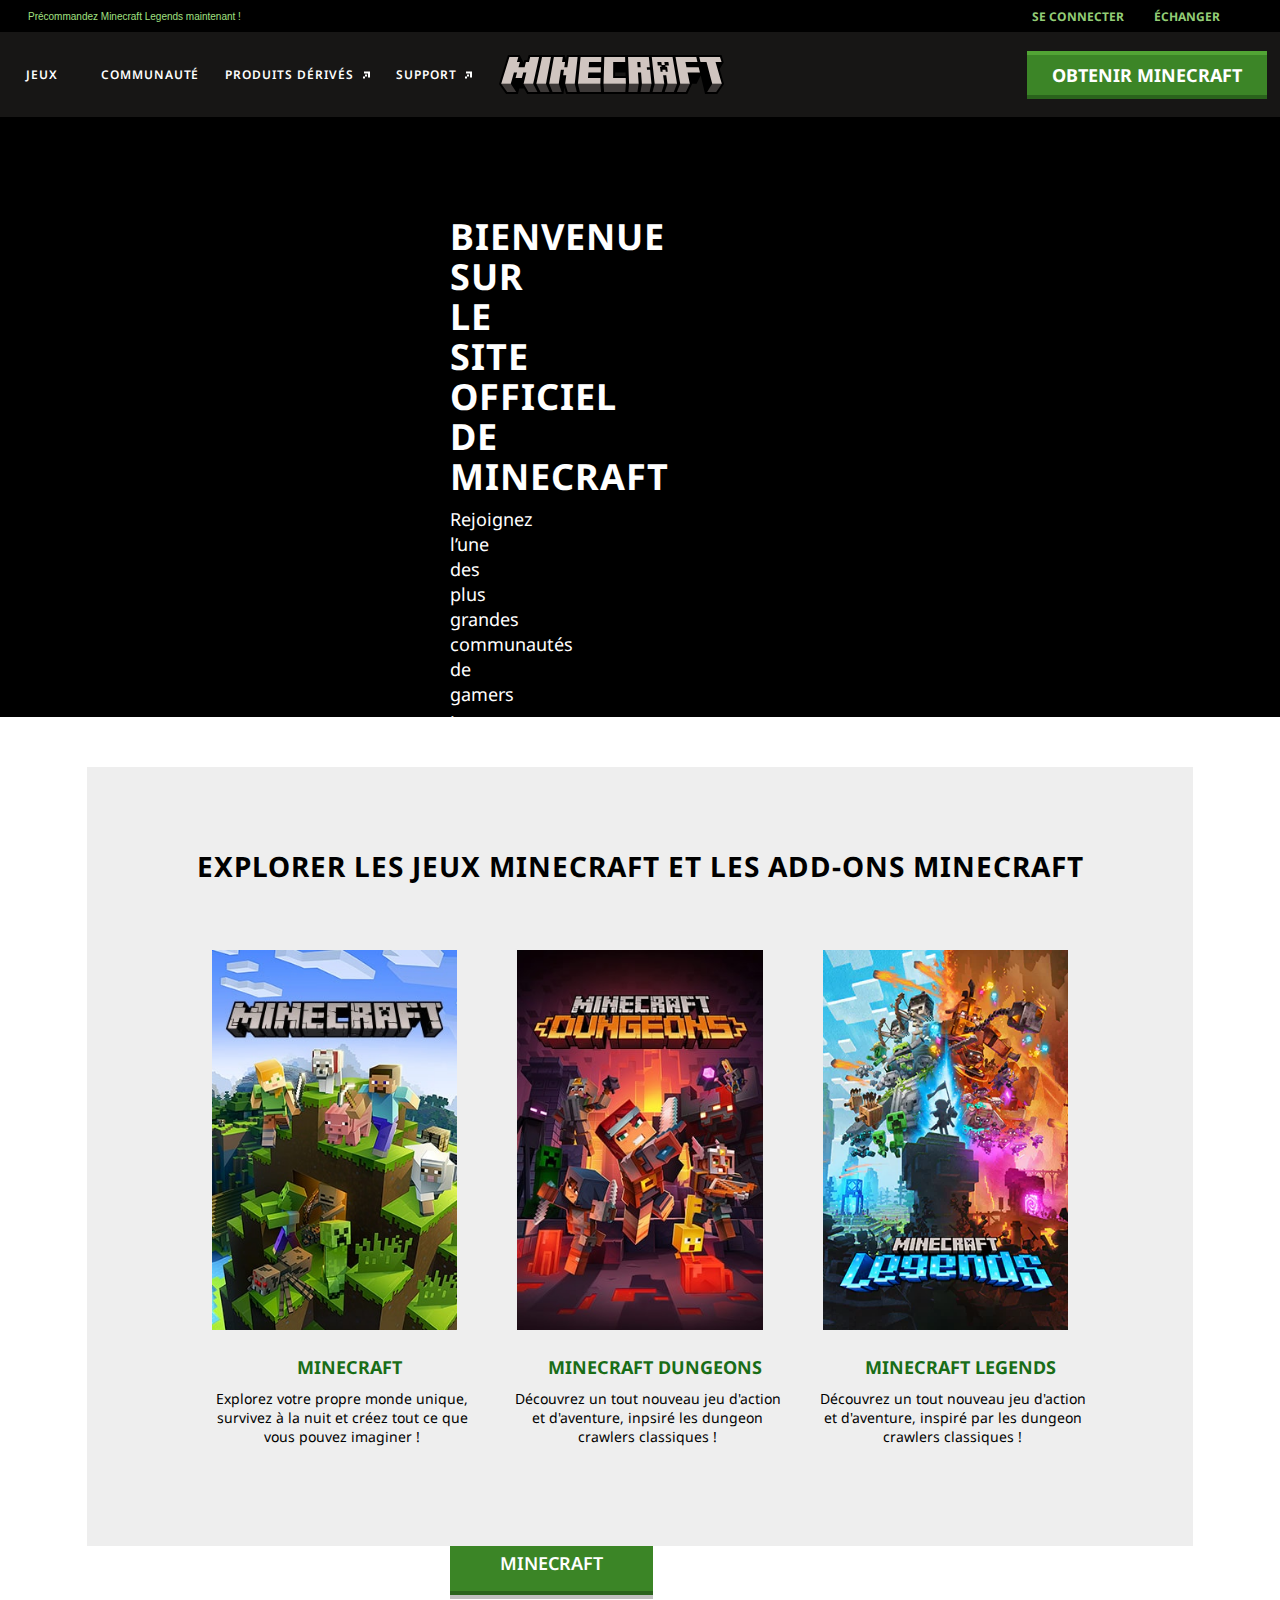
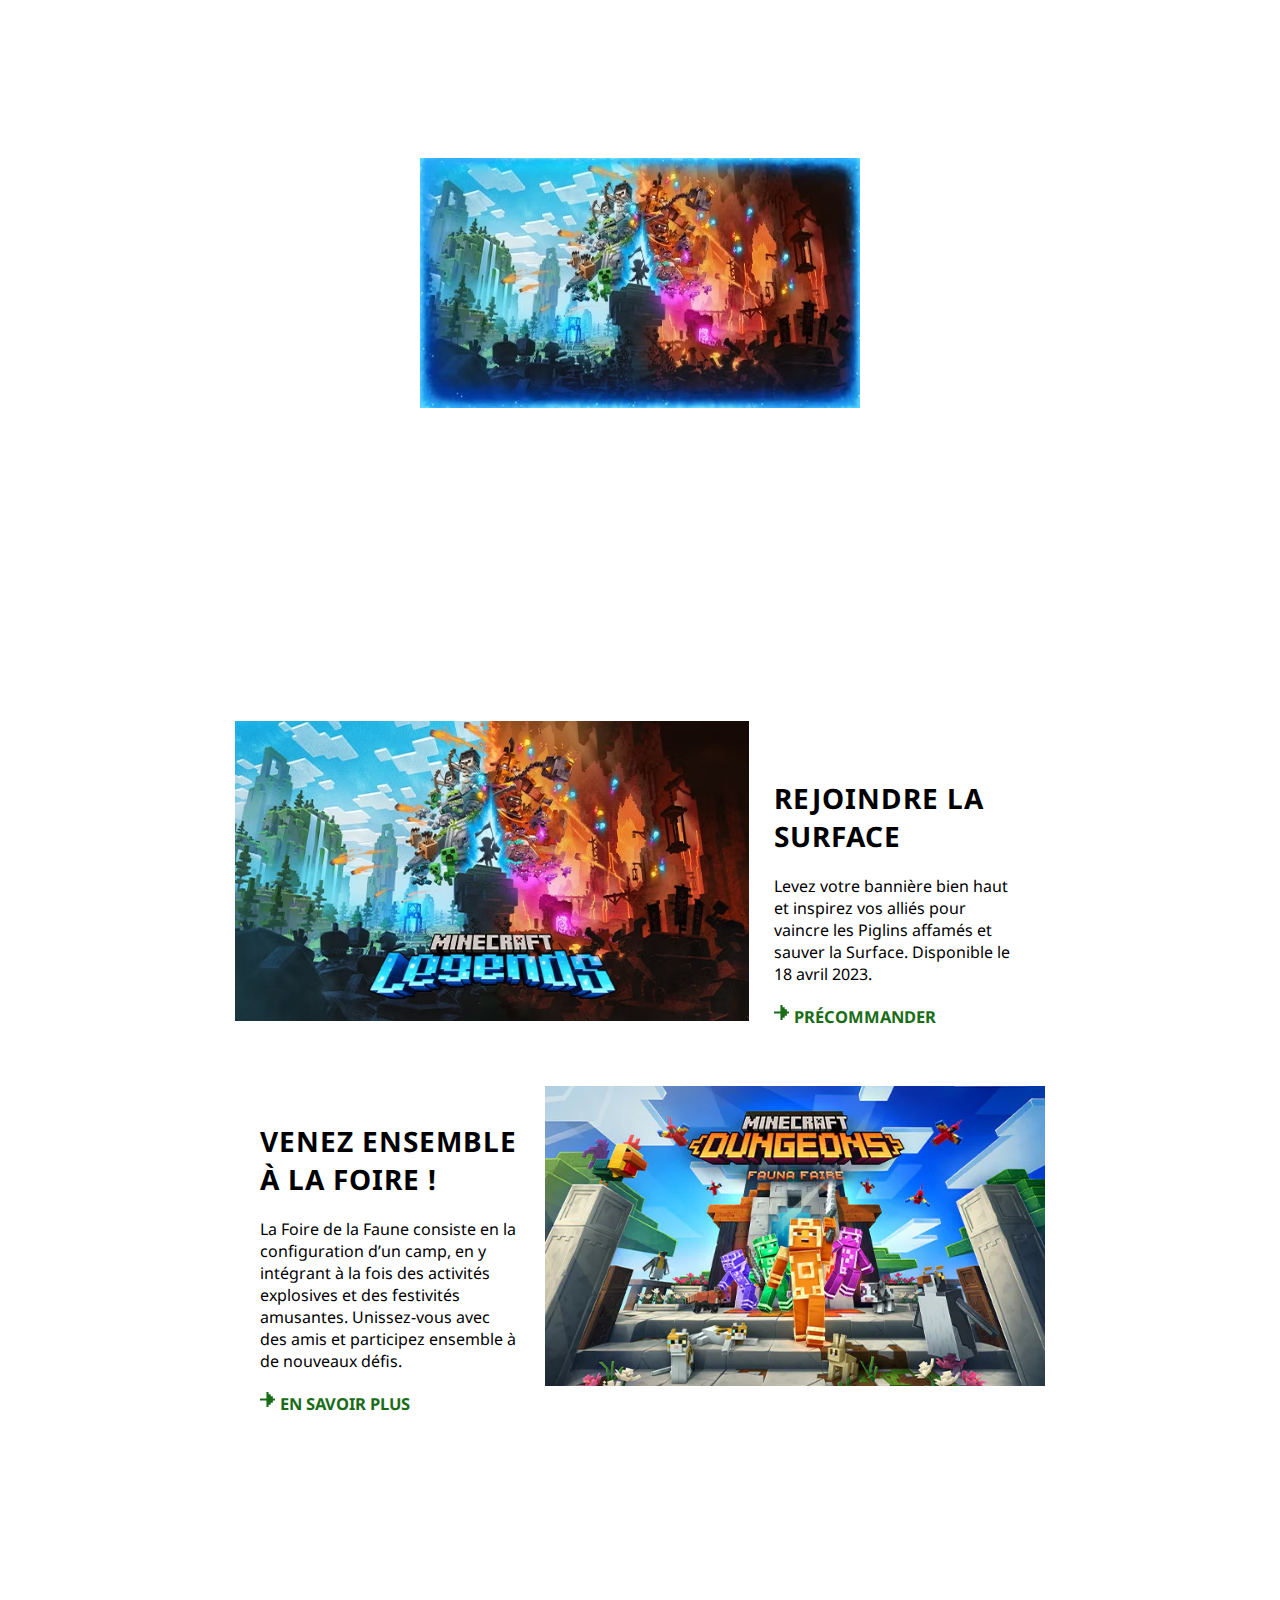
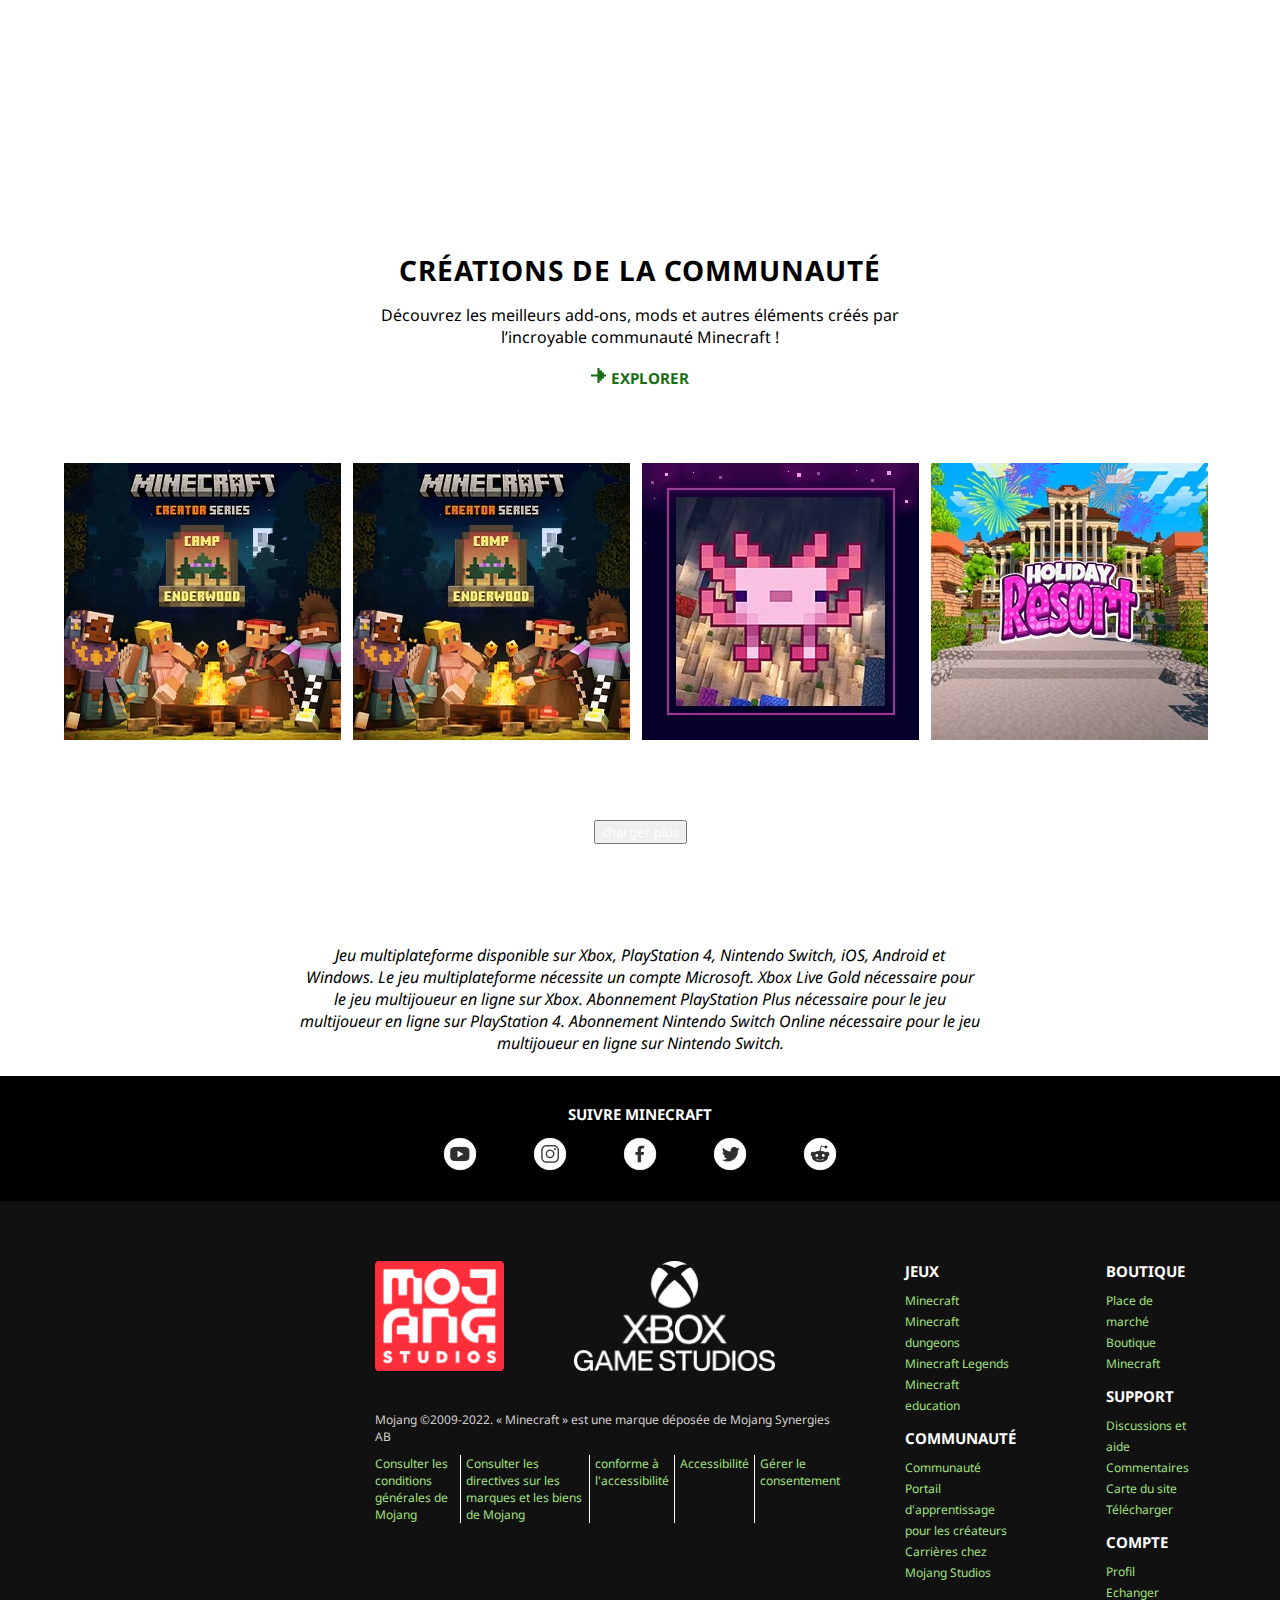
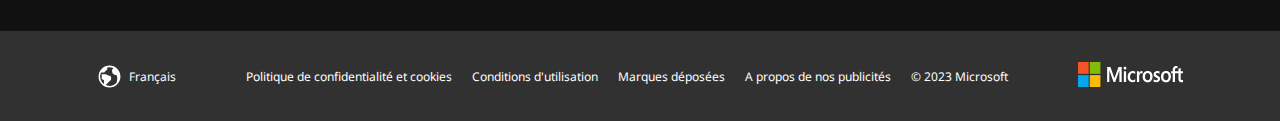
==== commit 9a7af174: "lienfooter" ====
--- a/index.html
+++ b/index.html
@@ -54,7 +54,7 @@
         </header>
 
         <main>
-            <section>
+            <section id="minecraft">
                 <h1>bienvenue sur le site officiel de minecraft</h1>
                 <p>Rejoignez l’une des plus grandes communautés de gamers : tenez-vous au courant des dernières actualités et découvrez de nouveaux jeux ainsi que de nouveaux modes de jeu.</br> Commencez à construire votre propre monde sans plus attendre !</p>
                 <a href="https://www.minecraft.net/fr-fr/get-minecraft">
@@ -63,7 +63,7 @@
             </section>
 
             <section>
-                <article>
+                <article id="jeux minecraft">
                     <h1>explorer les jeux minecraft et les add-ons minecraft</h1>
                     <span>
                         <div>
@@ -150,13 +150,13 @@
                         <img src="icones_reseaux/Mojang2020Logo.png" alt="logo mojang"/>
                         <img src="icones_reseaux/Logo_ Xbox_Game_Studio.webp" alt="logo Xbox"/>
                     </div>
-                    <p>Mojang ©2009-2022. « Minecraft » est une marque déposée de Mojang Synergies AB</p>
+                    <p>Mojang ©2009-2022. « Minecraft » est une marque déposée de Mojang Synergies AB</p>
                     <ul>
                         <li><a href="https://www.minecraft.net/fr-fr/terms">Consulter les conditions générales de Mojang</a></li>
-                        <li>Consulter les directives sur les marques et les biens de Mojang</li>
-                        <li>Partiellement conforme à l'accessibilité</li>
-                        <li>Accessibilité</li>
-                        <li>Gérer le consentement</li>
+                        <li><a href="https://www.minecraft.net/fr-fr/terms#terms-brand_guidelines">Consulter les directives sur les marques et les biens de Mojang</a></li>
+                        <li><a href="https://www.minecraft.net/fr-fr#">conforme à l'accessibilité</a></li>
+                        <li><a href="https://go.microsoft.com/fwlink/?linkid=2121428">Accessibilité</a></li>
+                        <li><a href="https://www.minecraft.net/fr-fr#">Gérer le consentement</a></li>
                     </ul>
                 </span>
 
@@ -164,36 +164,36 @@
                     <span>
                         <ul>
                             <li><h3>Jeux</h3></li>
-                            <li>Minecraft</li>
-                            <li>Minecraft dungeons</li>
-                            <li>Minecraft Legends</li>
-                            <li>Minecraft education</li>
+                            <li><a href="https://www.minecraft.net/fr-fr/about-minecraft">Minecraft</a></li>
+                            <li><a href="https://www.minecraft.net/fr-fr/about-dungeons">Minecraft dungeons</a></li>
+                            <li><a href="https://www.minecraft.net/fr-fr/about-legends">Minecraft Legends</a></li>
+                            <li><a href="http://education.minecraft.net/fr-fr">Minecraft education</a></li>
                         </ul>
                         <ul>
                             <li><h3>Communauté</h3></li>
-                            <li>Communauté</li>
-                            <li>Portail d'apprentissage pour les créateurs</li>
-                            <li>Carrières chez Mojang Studios</li>
+                            <li><a href="https://www.minecraft.net/fr-fr/community">Communauté</a></li>
+                            <li><a href="https://www.minecraft.net/fr-fr/creator">Portail d'apprentissage pour les créateurs</a></li>
+                            <li><a href="https://www.minecraft.net/fr-fr/mojang-careers">Carrières chez Mojang Studios</a></li>
                         </ul>
                     </span>
 
                     <div>
                         <ul>
                             <li><h3>Boutique</h3></li>
-                            <li>Place de marché</li>
-                            <li>Boutique Minecraft</li>
+                            <li><a href="https://www.minecraft.net/fr-fr/catalog">Place de marché</a></li>
+                            <li><a href="https://shop.minecraft.net/">Boutique Minecraft</a></li>
                         </ul>
                         <ul>
                             <li><h3>Support</h3></li>
-                            <li>Discussions et aide</li>
-                            <li>Commentaires</li>
-                            <li>Carte du site</li>
-                            <li>Télécharger</li>
+                            <li><a href="https://help.minecraft.net/">Discussions et aide</a></li>
+                            <li><a href="https://feedback.minecraft.net/">Commentaires</a></li>
+                            <li><a href="https://www.minecraft.net/fr-fr/sitemap">Carte du site</a></li>
+                            <li><a href="https://www.minecraft.net/fr-fr/download">Télécharger</a></li>
                         </ul>
                         <ul>
                             <li><h3>Compte</h3></li>
-                            <li>Profil</li>
-                            <li>Echanger</li>
+                            <li><a href="https://www.minecraft.net/fr-fr/login?return_url=/fr-fr/profile">Profil</a></li>
+                            <li><a href="https://www.minecraft.net/fr-fr/redeem">Echanger</a></li>
                         </ul>
                     </div>
                 </div>
@@ -219,5 +219,4 @@
 </html>
 
 <!--rajouter un favicon (petite image à coter du nom de la page)
-police caractère Noto Sans meduim 500
 -->--- a/index.css
+++ b/index.css
@@ -638,8 +638,15 @@
     width: auto;
 }
 
-
-
+footer > section:nth-of-type(2) a:visited, footer > section:nth-of-type(2) a {
+    color: #a0e080;
+    text-decoration: none;
+}
+
+footer > section:nth-of-type(2) a:hover {
+    color: white;
+    transition-duration: 0.5s;
+}
 
 
 
@@ -668,11 +675,10 @@
     padding-right: 7px;
 }
 
-footer > section:nth-of-type(3) > ul > li > a, footer > section:nth-of-type(3) > ul > li > a:visited {
-    text-decoration: none;
-    color: white;
-}
-
+footer > section:nth-of-type(3) a:visited, footer > section:nth-of-type(3) a {
+    text-decoration: none;
+    color: white;
+}
 
 
 
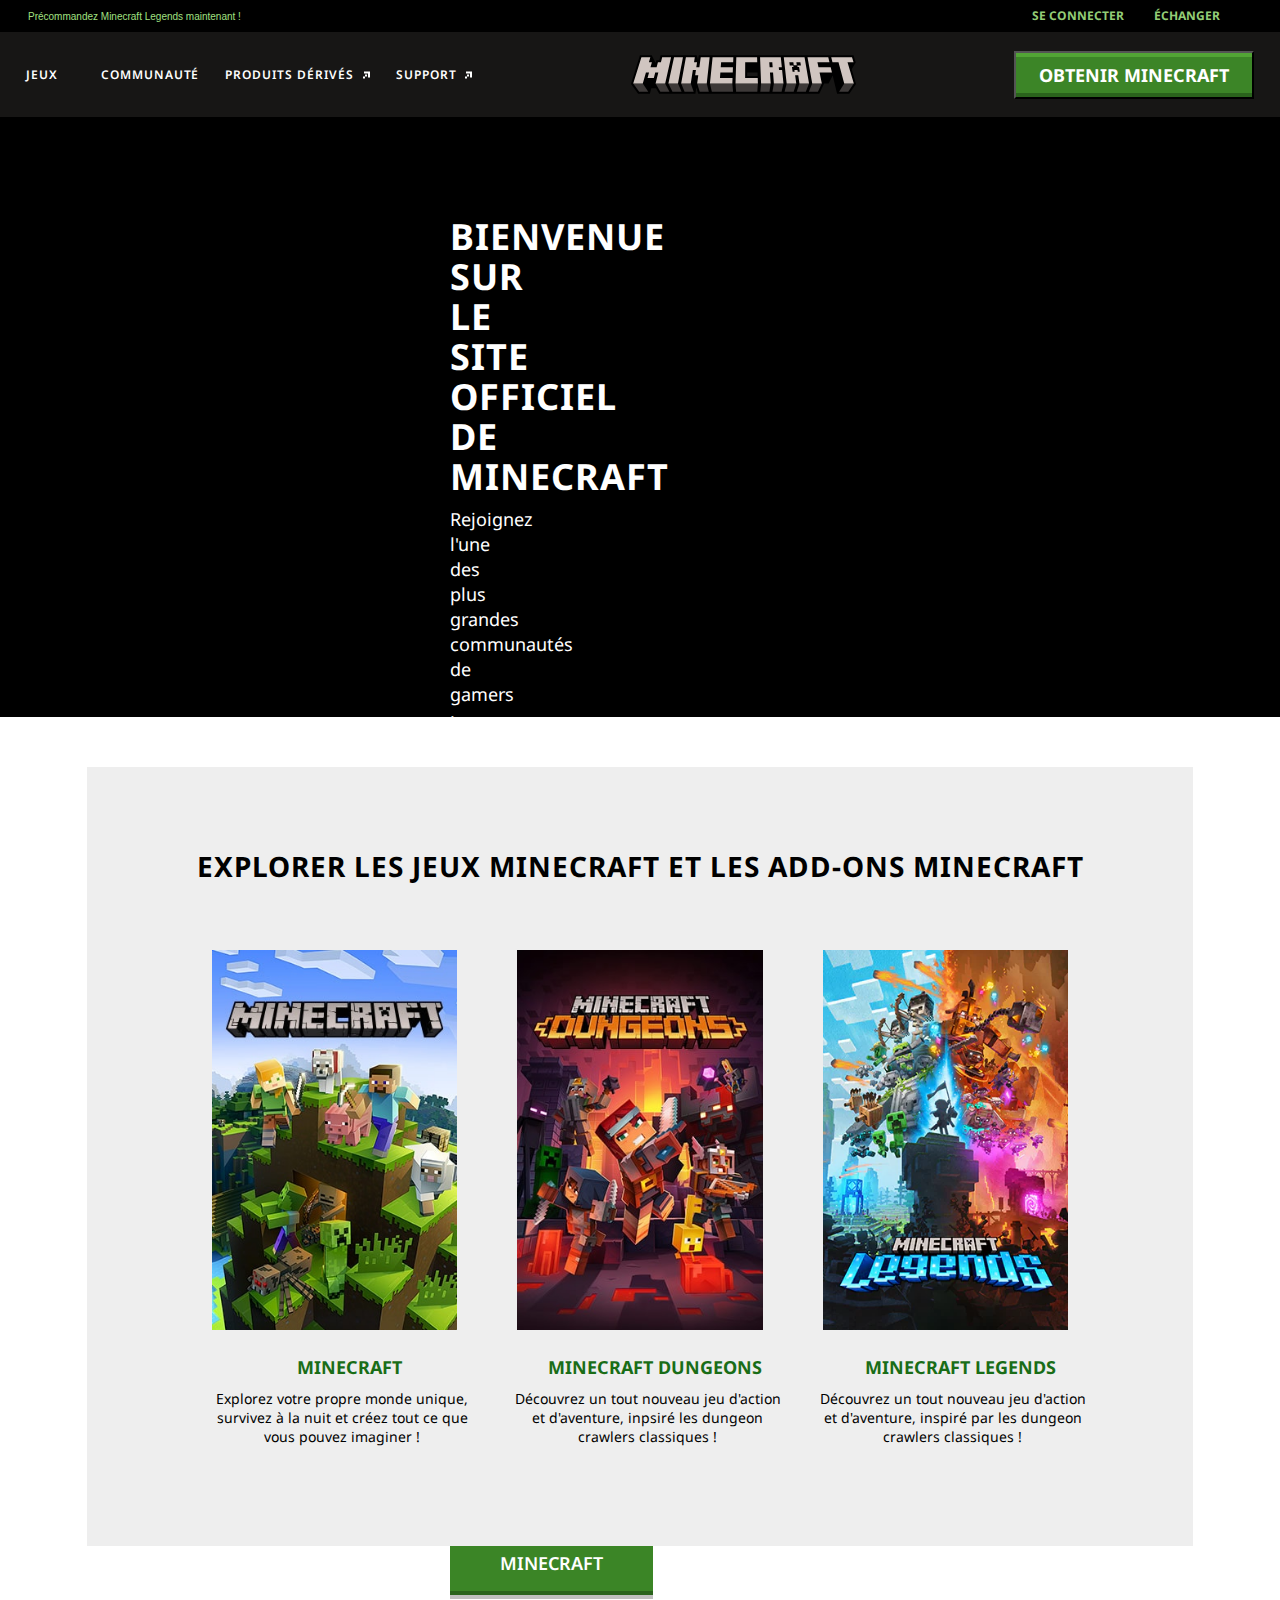
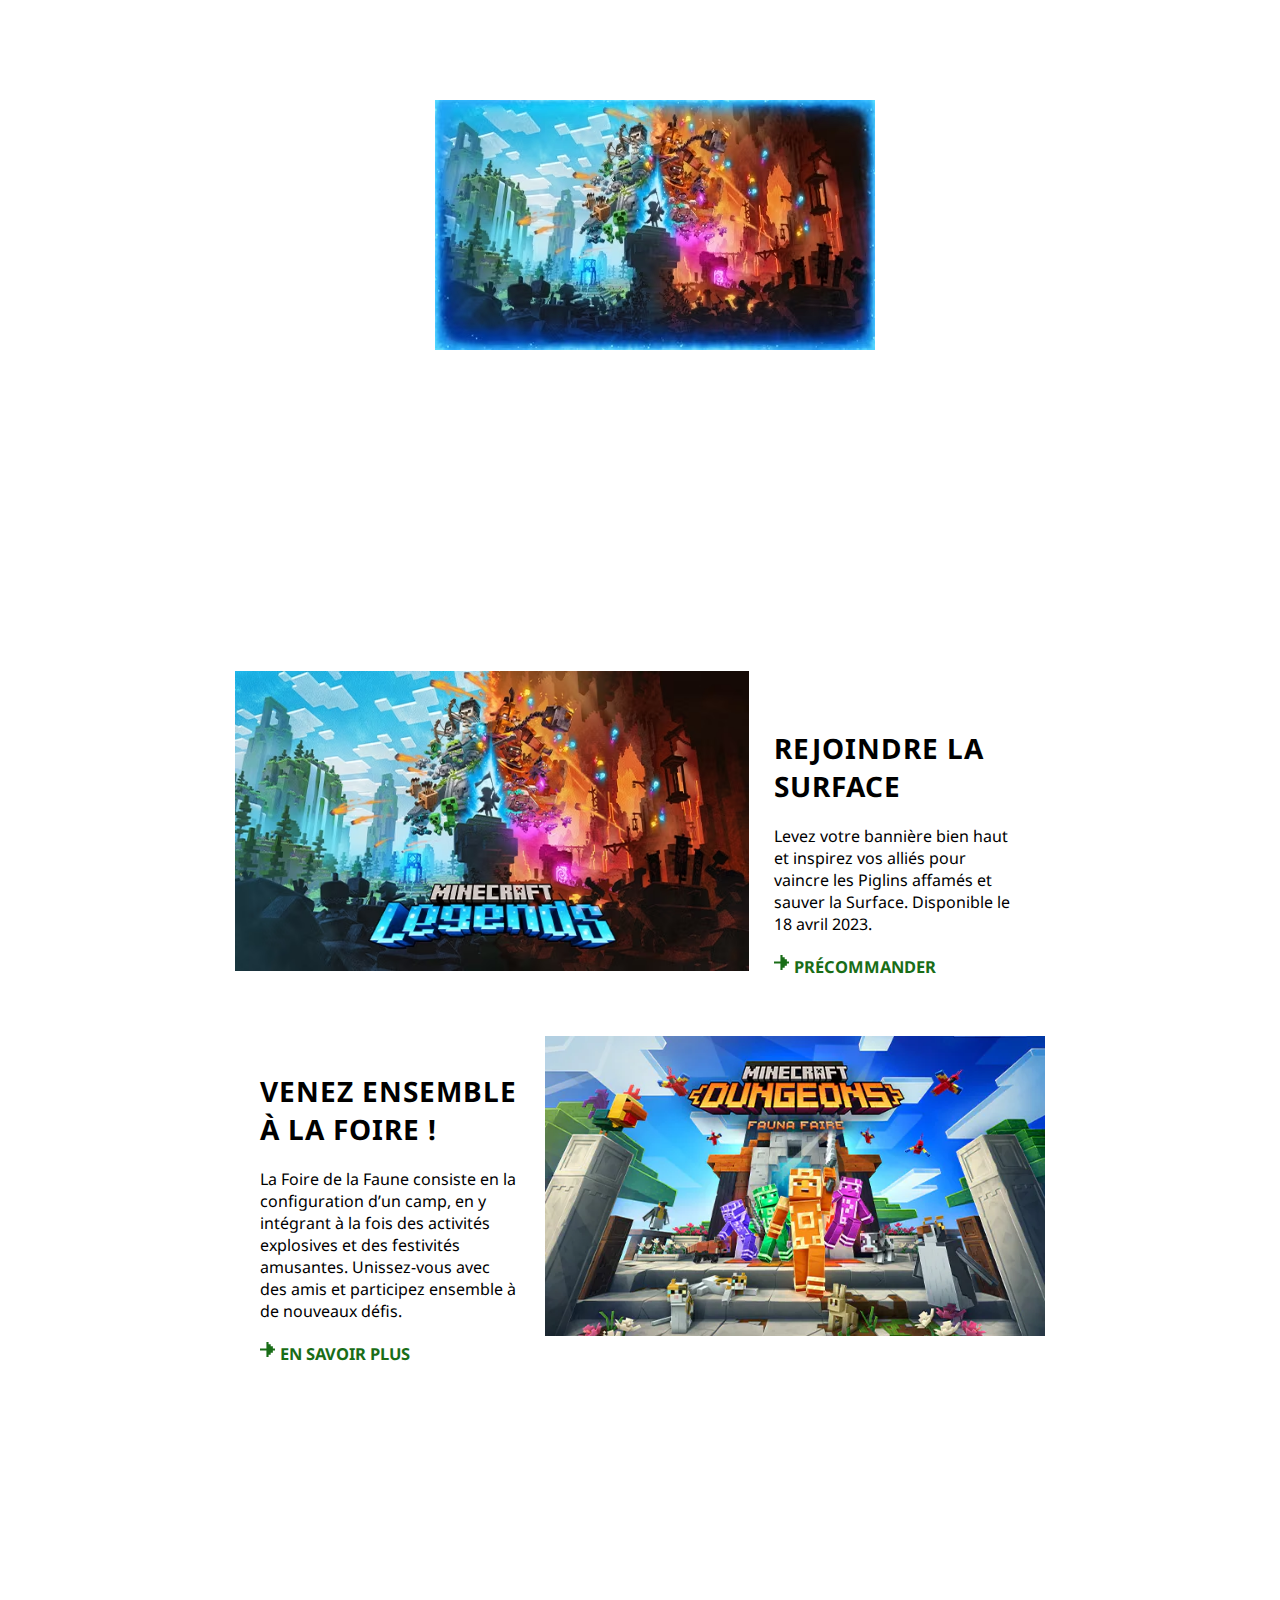
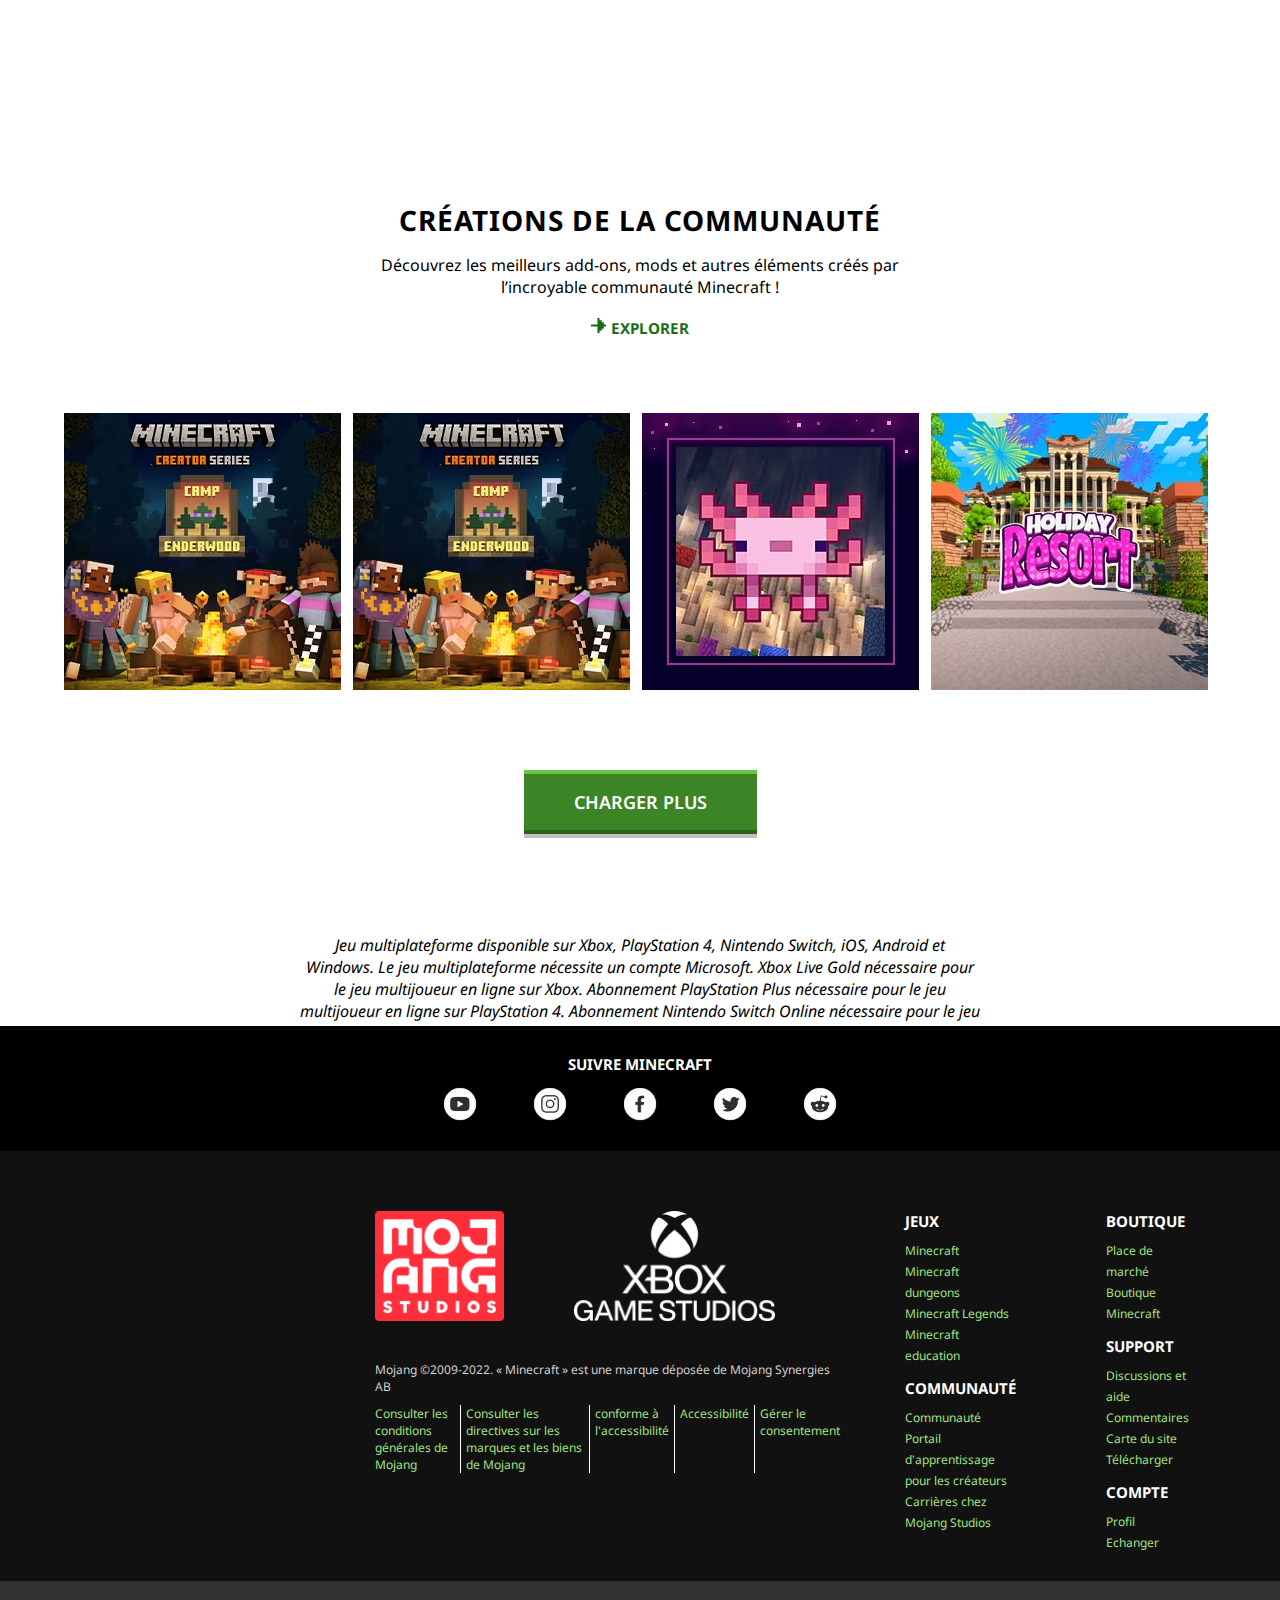
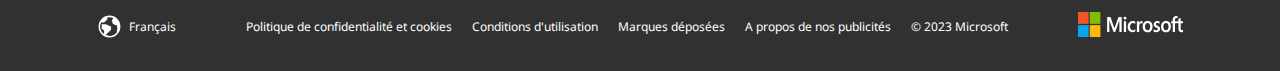
==== commit 248be53c: "stickyandclean" ====
--- a/index.html
+++ b/index.html
@@ -15,84 +15,94 @@
 
     <body>
         <header>
+            <a href="https://www.minecraft.net/fr-fr/store/legends-standard-edition">Précommandez Minecraft Legends maintenant !</a>
+            <ul>
+                <li>
+                    <a href ="https://www.minecraft.net/fr-fr/login">se connecter</a>
+                </li>
+                <li>
+                    <a href="https://www.minecraft.net/fr-fr/redeem">échanger</a>
+                </li>
+            </ul>
+        </header>
+
+        <nav>
+            <ul>
+                <li>jeux</li>
+                <li>
+                    <a href="https://www.minecraft.net/fr-fr/community">communauté</a>
+                </li>
+                <li>
+                    <a href="https://shop.minecraft.net/">produits dérivés
+                        <img alt="link_icon" src="icones_reseaux/nav-link-icon.svg">
+                    </a>
+                </li>
+                <li>
+                    <a href="https://help.minecraft.net/">support
+                        <img alt="link_icon" src="icones_reseaux/nav-link-icon.svg">
+                    </a>
+                </li>
+            </ul>
+
+            <a href="https://www.minecraft.net/fr-fr">
+                <img src="img site minecraft/logo_minecraft.svg" alt="Logo minecraft">
+            </a>
+
             <div>
-                <a href="https://www.minecraft.net/fr-fr/store/legends-standard-edition">Précommandez Minecraft Legends maintenant !</a>
-                <ul>
-                    <li>
-                        <a href ="https://www.minecraft.net/fr-fr/login">se connecter</a>
-                    </li>
-                    <li>
-                        <a href="https://www.minecraft.net/fr-fr/redeem">échanger</a>
-                    </li>
-                </ul>
-            </div>
-
-            <nav>
-                <ul>
-                    <li>jeux</li>
-                    <li>
-                        <a href="https://www.minecraft.net/fr-fr/community">communauté</a>
-                    </li>
-                    <li>
-                        <a href="https://shop.minecraft.net/">produits dérivés
-                            <img alt="link_icon" src="icones_reseaux/nav-link-icon.svg">
-                        </a>
-                    </li>
-                    <li>
-                        <a href="https://help.minecraft.net/">support
-                            <img alt="link_icon" src="icones_reseaux/nav-link-icon.svg">
-                        </a>
-                    </li>
-                </ul>
-
-                <a href="https://www.minecraft.net/fr-fr">
-                    <img src="img site minecraft/logo_minecraft.svg" alt="Logo minecraft">
-                </a>
-
-                <div><a href="https://www.minecraft.net/fr-fr/get-minecraft"><button>obtenir minecraft</button></a></div>
-            </nav>
-        </header>
-
-        <main>
-            <section id="minecraft">
-                <h1>bienvenue sur le site officiel de minecraft</h1>
-                <p>Rejoignez l’une des plus grandes communautés de gamers : tenez-vous au courant des dernières actualités et découvrez de nouveaux jeux ainsi que de nouveaux modes de jeu.</br> Commencez à construire votre propre monde sans plus attendre !</p>
                 <a href="https://www.minecraft.net/fr-fr/get-minecraft">
                     <button>obtenir minecraft</button>
                 </a>
-            </section>
-
-            <section>
-                <article id="jeux minecraft">
+            </div>
+        </nav>
+
+        <main>
+            <section id="welcometominecraft">
+                <h1>bienvenue sur le site officiel de minecraft</h1>
+
+                <p>Rejoignez l'une des plus grandes communautés de gamers : tenez-vous au courant des dernières actualités et découvrez de nouveaux jeux ainsi que de nouveaux modes de jeu.</br> Commencez à construire votre propre monde sans plus attendre !</p>
+                
+                <a href="https://www.minecraft.net/fr-fr/get-minecraft">
+                    <button>obtenir minecraft</button>
+                </a>
+            </section>
+
+            <section id="explore">
+                <article>
                     <h1>explorer les jeux minecraft et les add-ons minecraft</h1>
                     <span>
                         <div>
-                            <a href="https://www.minecraft.net/fr-fr/about-minecraft"><img src="img site minecraft/Games_Subnav_Minecraft-300x465.jpg" alt="image minecraft"/>minecraft</a>
+                            <a href="https://www.minecraft.net/fr-fr/about-minecraft">
+                                <img src="img site minecraft/Games_Subnav_Minecraft-300x465.jpg" alt="image minecraft"/>minecraft
+                            </a>
                             <p>Explorez votre propre monde unique, survivez à la nuit et créez tout ce que vous pouvez imaginer !</p>
                         </div>
                         <div>
-                            <a href="https://www.minecraft.net/fr-fr/about-dungeons"><img src="img site minecraft/games_subnav_dungeona-300x465.jpg" alt="image minecraft dungeons"/>minecraft dungeons</a>
+                            <a href="https://www.minecraft.net/fr-fr/about-dungeons">
+                                <img src="img site minecraft/games_subnav_dungeona-300x465.jpg" alt="image minecraft dungeons"/>minecraft dungeons
+                            </a>
                             <p>Découvrez un tout nouveau jeu d'action et d'aventure, inpsiré les dungeon crawlers classiques !</p>
                         </div>
                         <div>
-                            <a href="https://www.minecraft.net/fr-fr/about-legends"><img src="img site minecraft/MCL_Games_Subnav_Legends_300x465.webp" alt="image minecraft legend"/>minecraft legends</a>
+                            <a href="https://www.minecraft.net/fr-fr/about-legends">
+                                <img src="img site minecraft/MCL_Games_Subnav_Legends_300x465.webp" alt="image minecraft legend"/>minecraft legends
+                            </a>
                             <p>Découvrez un tout nouveau jeu d'action et d'aventure, inspiré par les dungeon crawlers classiques !</p>
                         </div>
                     </span>
                 </article>
             </section>
 
-            <section>
+            <section id="navnews">
                 <h1>nouvelles les plus récentes</h1>
-                <div>
-                    <a href="https://www.minecraft.net/en-us/article/minecraft-legends-official-release-date">
-                        <img src="img site minecraft/MinecraftLegends.avif" alt="image minecraft legend"/>minecraft legends</br> official release date
-                    </a>
-                    <p>Coming to multiple platforms on April 18</p>
-                </div>
-            </section>
-
-            <section>
+                
+                <a href="https://www.minecraft.net/en-us/article/minecraft-legends-official-release-date">
+                    <img src="img site minecraft/MinecraftLegends.avif" alt="image minecraft legend"/>minecraft legends</br> official release date
+                </a>
+                <p>Coming to multiple platforms on April 18</p>
+                
+            </section>
+
+            <section id="news">
                 <article>
                     <div>
                         <img src="img site minecraft/MC-Homepage_Media-Block-0_MC-Legends_600x360.avif" alt="image minecraft legend"/>
@@ -113,7 +123,7 @@
                 </article>
             </section>
 
-            <section>
+            <section id="creation">
                 <article>
                     <div>
                         <h1>créations de la communauté</h1>
@@ -132,7 +142,7 @@
             </section>
         </main>
 
-        <footer>
+        <footer id="socialmedia">
             <section>
                 <h3>suivre minecraft</h3>
                 <div>
@@ -144,7 +154,7 @@
                 </div>
             </section>
         
-            <section>
+            <section id="legal">
                 <span>
                     <div>
                         <img src="icones_reseaux/Mojang2020Logo.png" alt="logo mojang"/>
@@ -202,7 +212,7 @@
                 
             </section>
 
-            <section>
+            <section id="legalmicrosoft">
                 <ul>
                     <li><img src="icones_reseaux/globe.svg" alt="icone globe terrestre">Français</li>
                     <li><a href="https://privacy.microsoft.com/fr-fr/privacystatement">Politique de confidentialité et cookies</a></li>
--- a/index.css
+++ b/index.css
@@ -5,26 +5,15 @@
 }
 
 header {
-    display: flex;
-    flex-direction: column;
-}
-
-header > div {
     background-color: black;
     display:flex;
-    flex-direction: row;
     justify-content: space-between;
-    align-content: center;
-    align-items: center;
     height: 32px;  /*de base c'est 35px voir 36.2778px*/
-    /*position: fixed;*/
-}
-
-header > div > a {
-    display: flex;
-    justify-content: left;
-    align-items: center;
-    align-content: center;
+}
+
+header > a {
+    display: flex;
+    align-items: center;
     margin-left: 28px;
     color: #a0e081;
     text-decoration: none;
@@ -35,20 +24,17 @@
     line-height: initial;
 }
 
-header > div > a:hover {
+header > a:hover {
     color: white;
     text-decoration: underline;
 }
 
-header > div > ul,  header > div > ul > li a {
+header > ul,  header > ul > li a {
     color: #93cd76;
     list-style-type: none;
     text-transform: uppercase;
-    align-content: center;
-    align-items: center;
     display:flex;
-    flex-direction: row;
-    justify-content: space-between;
+    align-items: center;
     height: 30px;
     padding-right: 30px;
     font-size: .75rem;
@@ -56,40 +42,34 @@
     text-decoration: none;
 }
 
-header > div > ul:hover,  header > div > ul > li a:hover {
+header > ul:hover,  header > ul > li a:hover {
     color: white
 }
 
-header > div > ul > li > a:visited {
+header > ul > li > a:visited {
     color: #93cd76;
 } 
 
 
 
-header > nav {
+
+
+nav {
     background-color:#171615;
     display: flex;
-    flex-direction: row;
     justify-content: space-between;
     height: 85px;
-} 
-
-/*header > nav {
     position: sticky;
     top: 0px;
     left: 0px;
-}  */
-
-header > nav > ul, header > nav > ul > li {
+} 
+
+nav > ul, nav > ul > li {
     color:white;
     list-style-type: none;
     text-transform: uppercase;
-    text-decoration: none;
-    display: flex;
-    justify-content: flex-start;
-    align-items: center;
-    align-content: center;
-    flex-wrap: nowrap;
+    display: flex;
+    align-items: center;
     padding-right: 13px;
     padding-left: 13px;
     font-size: 12px;
@@ -98,60 +78,46 @@
     line-height: 18px;
 }
 
-header > nav > ul > li > a > img {
+nav > ul > li > a > img {
     margin-left: 5px;
 }
 
-header > nav > ul > li > a,  header > nav > ul > li > a:visited {
-    text-decoration: none;
-    color: white;
-}
-
-header > nav > ul > li > a:hover, header > nav > ul > li > a > img:hover, header > nav > ul > li:hover {
+nav > ul > li > a, nav > ul > li > a:visited {
+    text-decoration: none;
+    color: white;
+}
+
+nav > ul > li > a:hover, nav > ul > li > a > img:hover, nav > ul > li:hover {
     color: #93cd76;
     filter: brightness(0) saturate(100%) invert(79%) sepia(64%) saturate(296%) hue-rotate(48deg) brightness(98%) contrast(83%);
 }
 
-header > nav > ul >li:first-of-type {
+nav > ul >li:first-of-type {
     padding-right: 30px;
 }
 
-header > nav > a {
-    display: flex;
-    justify-content: center;
-    align-items: center;
-    align-content:center;
-    width: 225px;              
-    padding-right: 290px;
+nav > a, nav > a > img {
+    display: flex;
+    width: 225px;      
 } 
 
-header > nav > div {
-    color: white ;
-    display: flex;
-    align-items: center;
-    align-content: center;
-    justify-content: flex-end;
+nav > div, nav > div > a {
+    color: white;
+    display: flex;
+    align-items: center;
     text-decoration: none;
     padding-right: 13px;
     padding-left: 13px;
 }
 
-header > nav > div > a  {
-    text-decoration: none;
-}
-
-header > nav > div > a > button {
-    display: flex;
-    justify-content: center;
-    align-items: center;
-    text-align: center;
-    white-space: nowrap;
+nav > div > a > button {
+    display: flex;
+    justify-content: center;
+    align-items: center;
     background-color: #3c8527;
     box-shadow: inset 0 4px #52a535, inset 0 -4px #2a631c;
     height: 3rem;
     width: 15rem;
-    border: 0px;
-    right: 15px;
     color: white;
     text-transform: uppercase;
     font-weight: 700;
@@ -159,12 +125,12 @@
     line-height: 1.25rem;
 }
 
-header > nav > div > a > button:hover {
+nav > div > a > button:hover {
     background-color: #2a641c;
     cursor: pointer;
 }
 
-header > nav > div > a:visited {
+nav > div > a:visited {
     color: white;
     text-decoration: none;
 } 
@@ -211,7 +177,7 @@
     color: white;
 } 
 
-main > section:nth-of-type(1) > a > button, main > section:nth-of-type(5) > a > button {
+main > section:nth-of-type(1) > a > button, main > section:nth-of-type(5) > article > button {
     background-color: #3b8526;
     box-shadow: inset 0 4px #6bc349, inset 0 -4px #2a631c, 0 4px rgb(0 0 0 / 25%); 
     color: white;
@@ -223,7 +189,7 @@
     padding: 5px 50px;
 }
 
-main > section:nth-of-type(1) > a > button:hover, main > section:nth-of-type(5) > button:hover {
+main > section:nth-of-type(1) > a > button:hover, main > section:nth-of-type(5) > article > button:hover {
     background-color: #171615;
     transition: all .25s, opacity .75s .5s;
     box-shadow: inset 0 0 0 2px #1157be;
@@ -305,37 +271,26 @@
     flex-direction: column;
     justify-content: center;
     align-items: center;
-    align-content: center;
-    padding-top: 50px
+    color: white;
 }           
 
 main > section:nth-of-type(3) > h1 {
     display: flex;
     justify-content: center;
     text-transform: uppercase;
-    align-items: center;
     font-size: 28px;
     font-weight: 700;
     letter-spacing: 1px;
-    color: white;
-    padding-bottom: 50px;
-}
-
-main > section:nth-of-type(3) > div > a > img {   /* a revoir la bordur verte, voir html qui a changer*/
-    padding-bottom: 25px;
-    padding-right: 30px;
-} 
-
-main > section:nth-of-type(3) > div > p {
+    padding-bottom: 30px;
+}
+
+main > section:nth-of-type(3) > p {
     font-size: 20px;
-    text-align: center;
-    padding-right: 10px;
+    padding-top: 10px;
     padding-left: 25px;
-    padding-top: 10px;
-    color: white;
-}
-
-main > section:nth-of-type(3) > div > a {
+}
+
+main > section:nth-of-type(3) > a {
     padding-top: 20px;
     padding-left: 30px;
     text-transform: uppercase;
@@ -347,15 +302,20 @@
     text-align: center;
     text-decoration: none;
     justify-content: center;
-    
-}
-
-main > section:nth-of-type(3) > div > a > img:hover {
-    border: solid 3px #2a631c;
-    /*toujours le problème de la bordure qu ibouge l'image*/
-
+}
+
+main > section:nth-of-type(3) > a > img {
+    border: solid 3px white;
+    margin-bottom: 20px;
+}
+
+main > section:nth-of-type(3) > a > img:hover {
+    border: solid 3px #6bc349;
 } 
 
+main > section:nth-of-type(3) > a:hover {
+    color: #6bc349;
+}
 
 
 
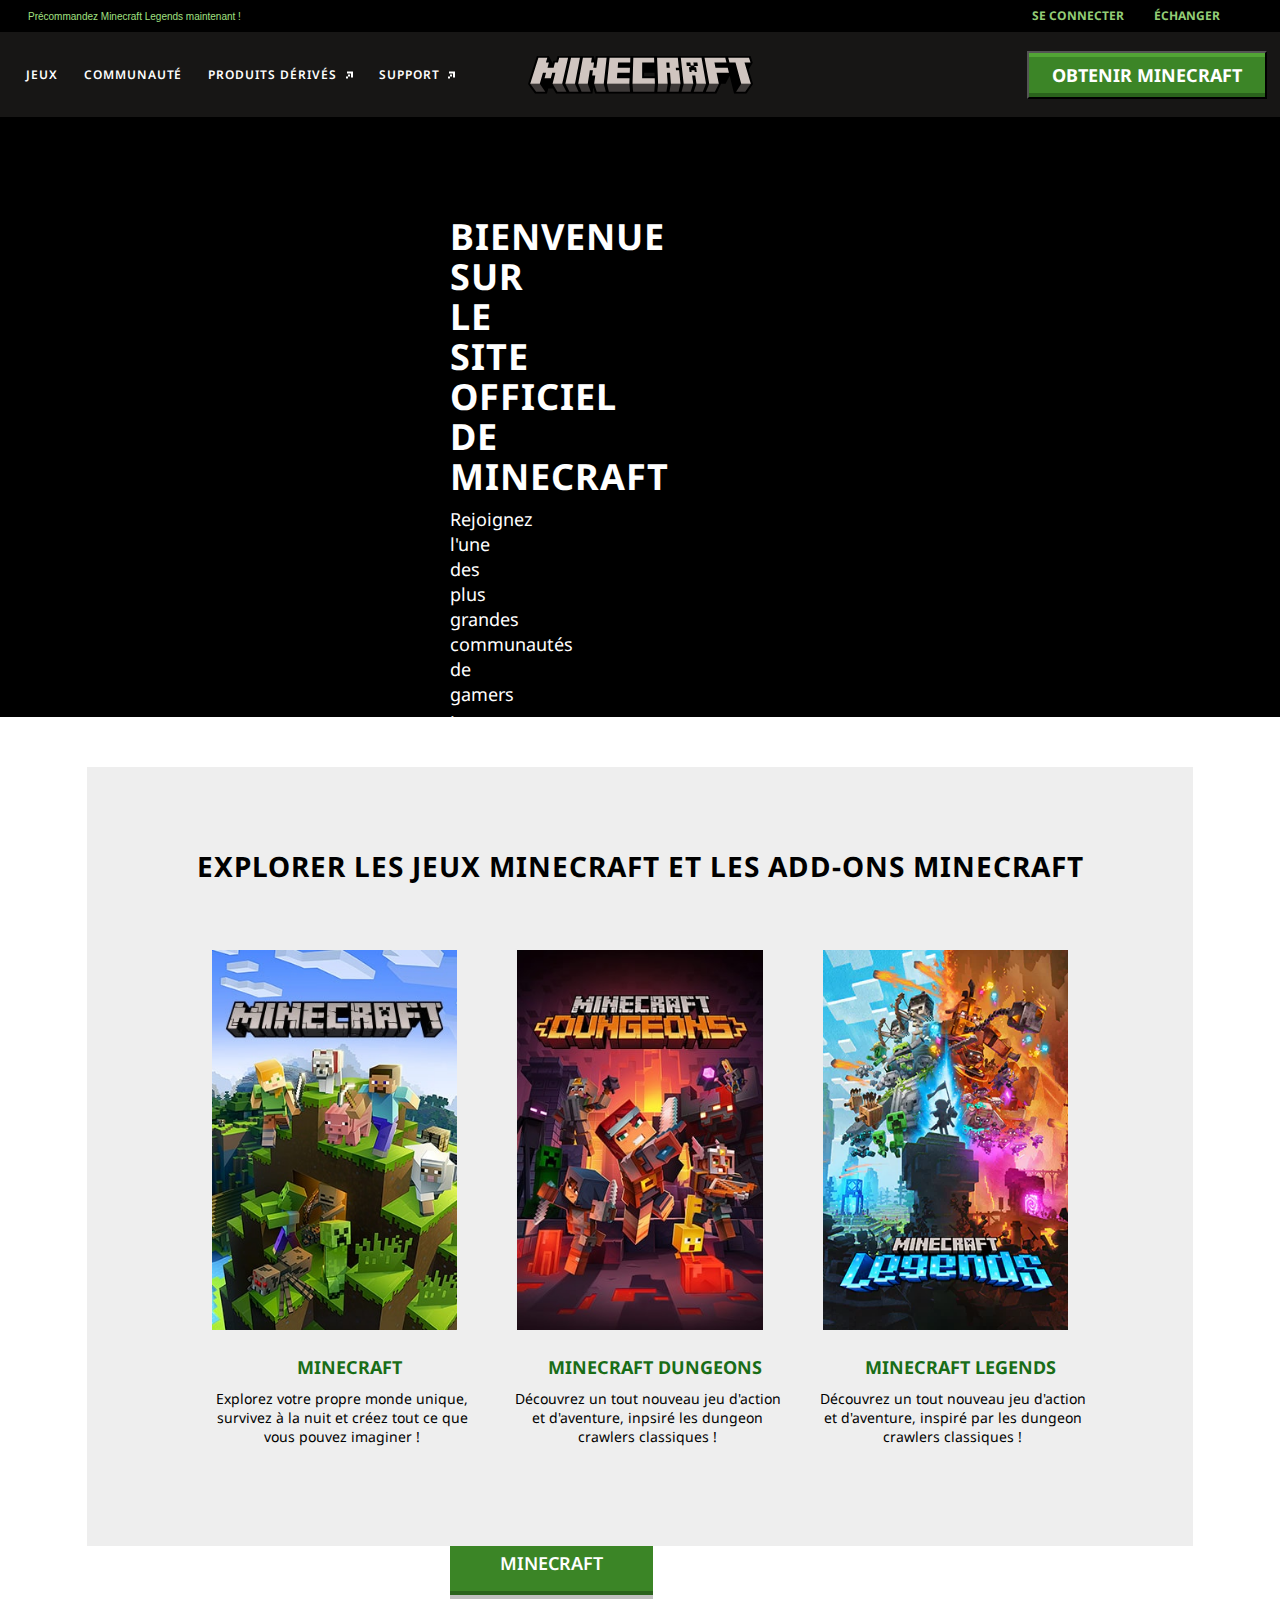
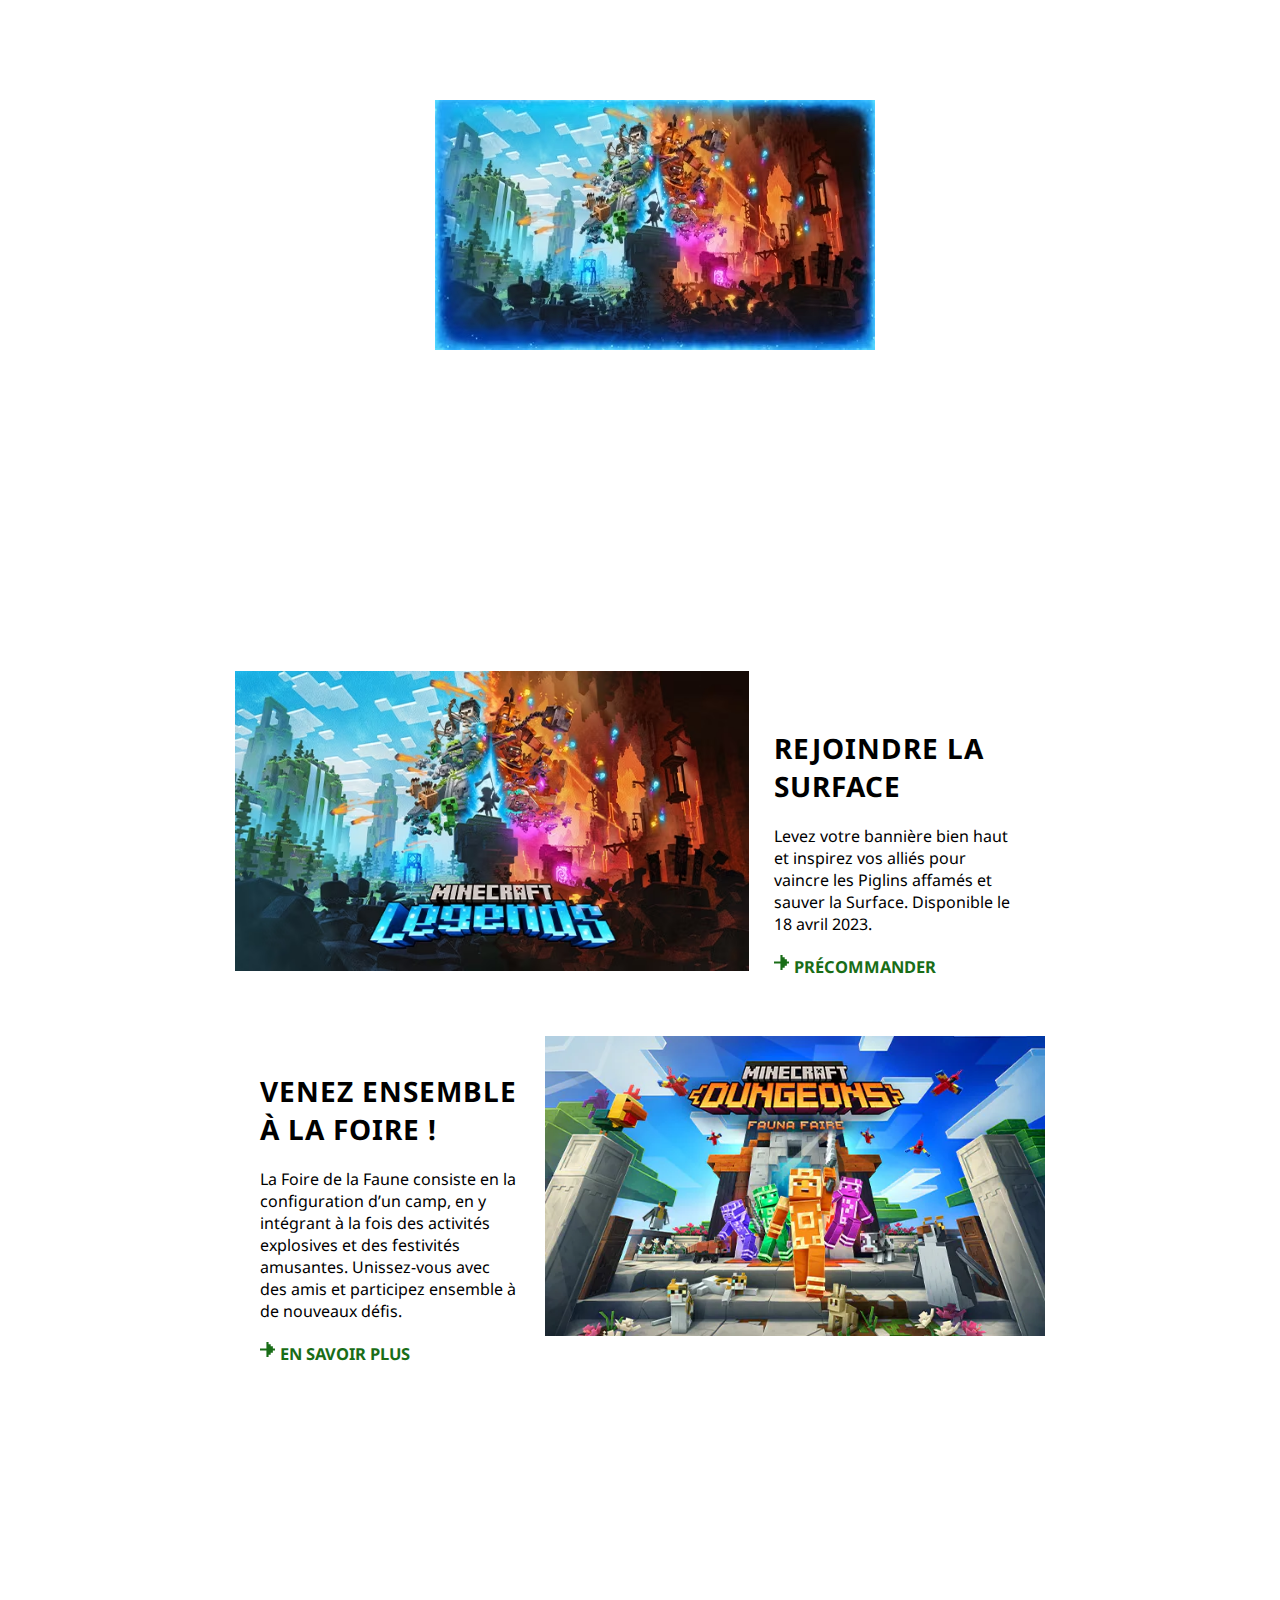
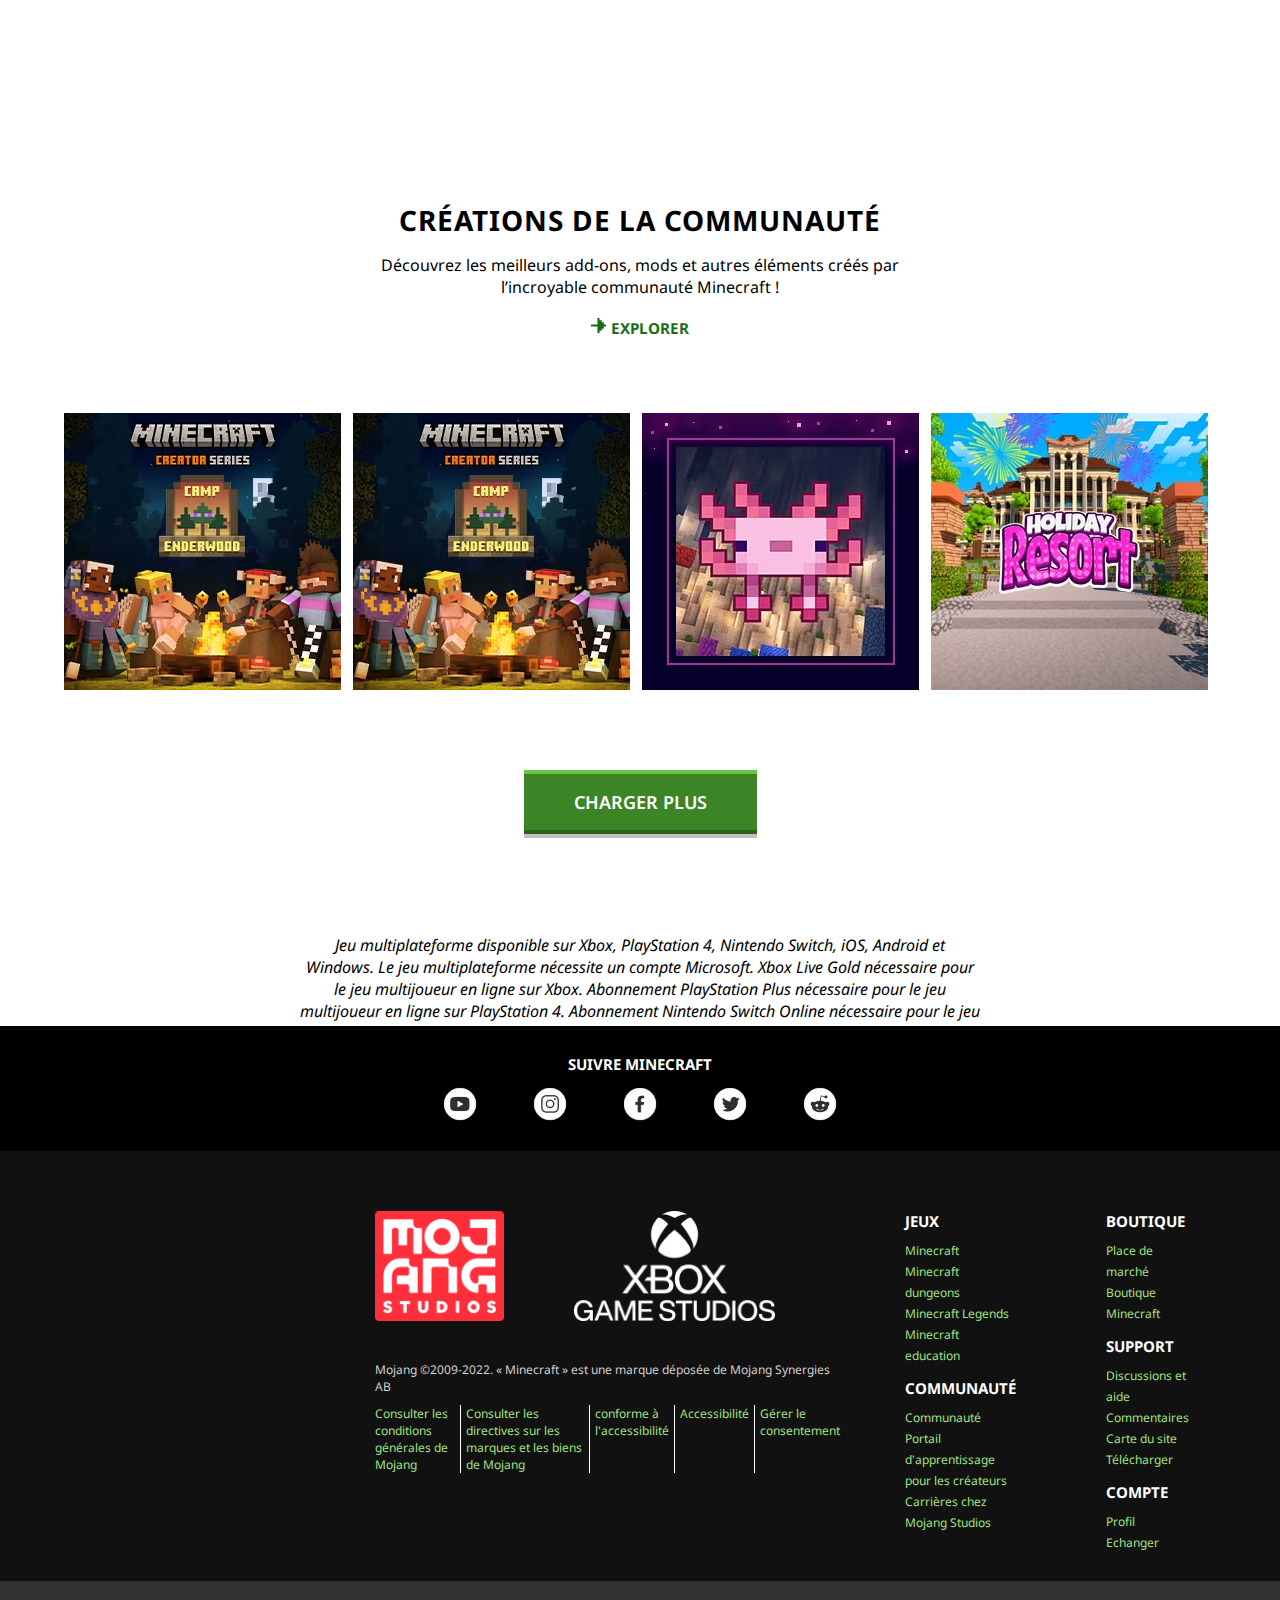
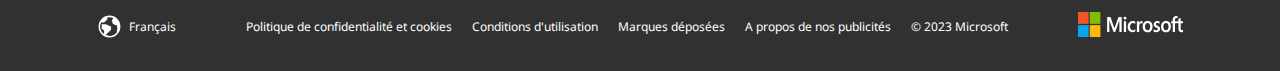
==== commit 1d2552c4: "burgernav" ====
--- a/index.html
+++ b/index.html
@@ -28,7 +28,22 @@
 
         <nav>
             <ul>
-                <li>jeux</li>
+                <li>jeux 
+                    <ul class="burgerelement">
+                        <li>
+                            <a href="https://www.minecraft.net/fr-fr/about-minecraft">minecraft</a>
+                        </li>
+                        <li>
+                            <a href="https://www.minecraft.net/fr-fr/about-dungeons">minecrat dungeons</a>
+                        </li>
+                        <li>
+                            <a href="https://www.minecraft.net/fr-fr/about-legends">minecraft legends</a>
+                        </li>
+                        <li>
+                            <a href="https://education.minecraft.net/fr-fr">mineacraft education</a>
+                        </li>
+                    </ul>
+                </li>
                 <li>
                     <a href="https://www.minecraft.net/fr-fr/community">communauté</a>
                 </li>
--- a/index.css
+++ b/index.css
@@ -58,6 +58,7 @@
     background-color:#171615;
     display: flex;
     justify-content: space-between;
+    align-items: center;
     height: 85px;
     position: sticky;
     top: 0px;
@@ -66,10 +67,9 @@
 
 nav > ul, nav > ul > li {
     color:white;
+    display: flex;
     list-style-type: none;
     text-transform: uppercase;
-    display: flex;
-    align-items: center;
     padding-right: 13px;
     padding-left: 13px;
     font-size: 12px;
@@ -87,24 +87,20 @@
     color: white;
 }
 
-nav > ul > li > a:hover, nav > ul > li > a > img:hover, nav > ul > li:hover {
+nav > ul > li > a:hover, nav > ul > li:hover {
     color: #93cd76;
     filter: brightness(0) saturate(100%) invert(79%) sepia(64%) saturate(296%) hue-rotate(48deg) brightness(98%) contrast(83%);
 }
 
-nav > ul >li:first-of-type {
-    padding-right: 30px;
-}
-
-nav > a, nav > a > img {
-    display: flex;
-    width: 225px;      
+nav > a > img, nav > a { 
+    width: 225px;
+    position: absolute; 
+    left: 50%;
+    transform: translate(-50%, -50%);  
 } 
 
 nav > div, nav > div > a {
     color: white;
-    display: flex;
-    align-items: center;
     text-decoration: none;
     padding-right: 13px;
     padding-left: 13px;
@@ -134,6 +130,43 @@
     color: white;
     text-decoration: none;
 } 
+
+
+.burgerelement {
+    display: none;
+    list-style-type: none;
+    z-index: 1;
+    position: absolute;
+    background-color: #000;
+    width: 200px;
+    top: 75%;
+    transition: all .4s ease-in-out;
+}
+
+.burgerelement a {
+    text-decoration: none;
+}
+
+.burgerelement a:hover {
+    background-color: red;
+}
+
+nav > ul > li:hover .burgerelement {
+    display: block;
+}
+
+.burgerelement li {
+    float: none;
+    width: 100%;
+    text-align: left;
+}
+
+/*nav ul li:first-of-type {
+    float: left;
+    padding-right: 40px;
+    position: relative;
+
+}*/
 
 
 
